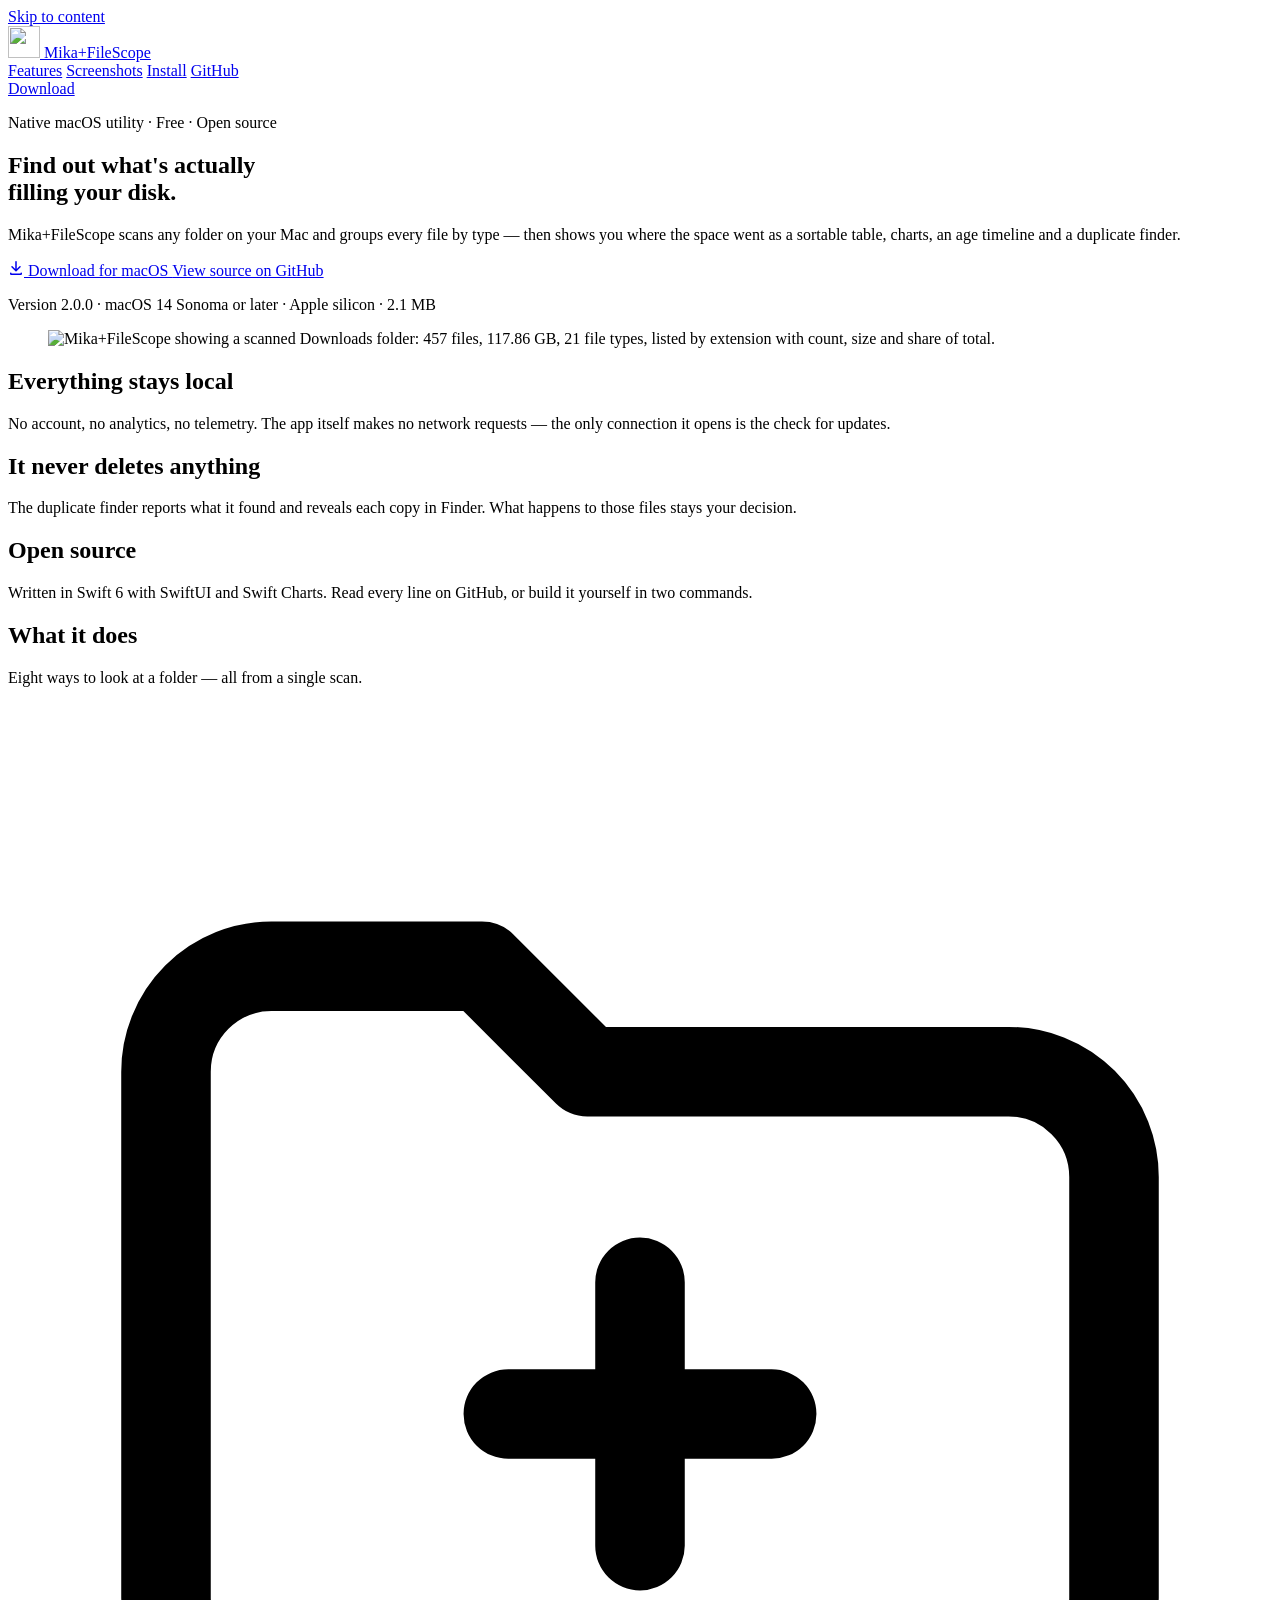
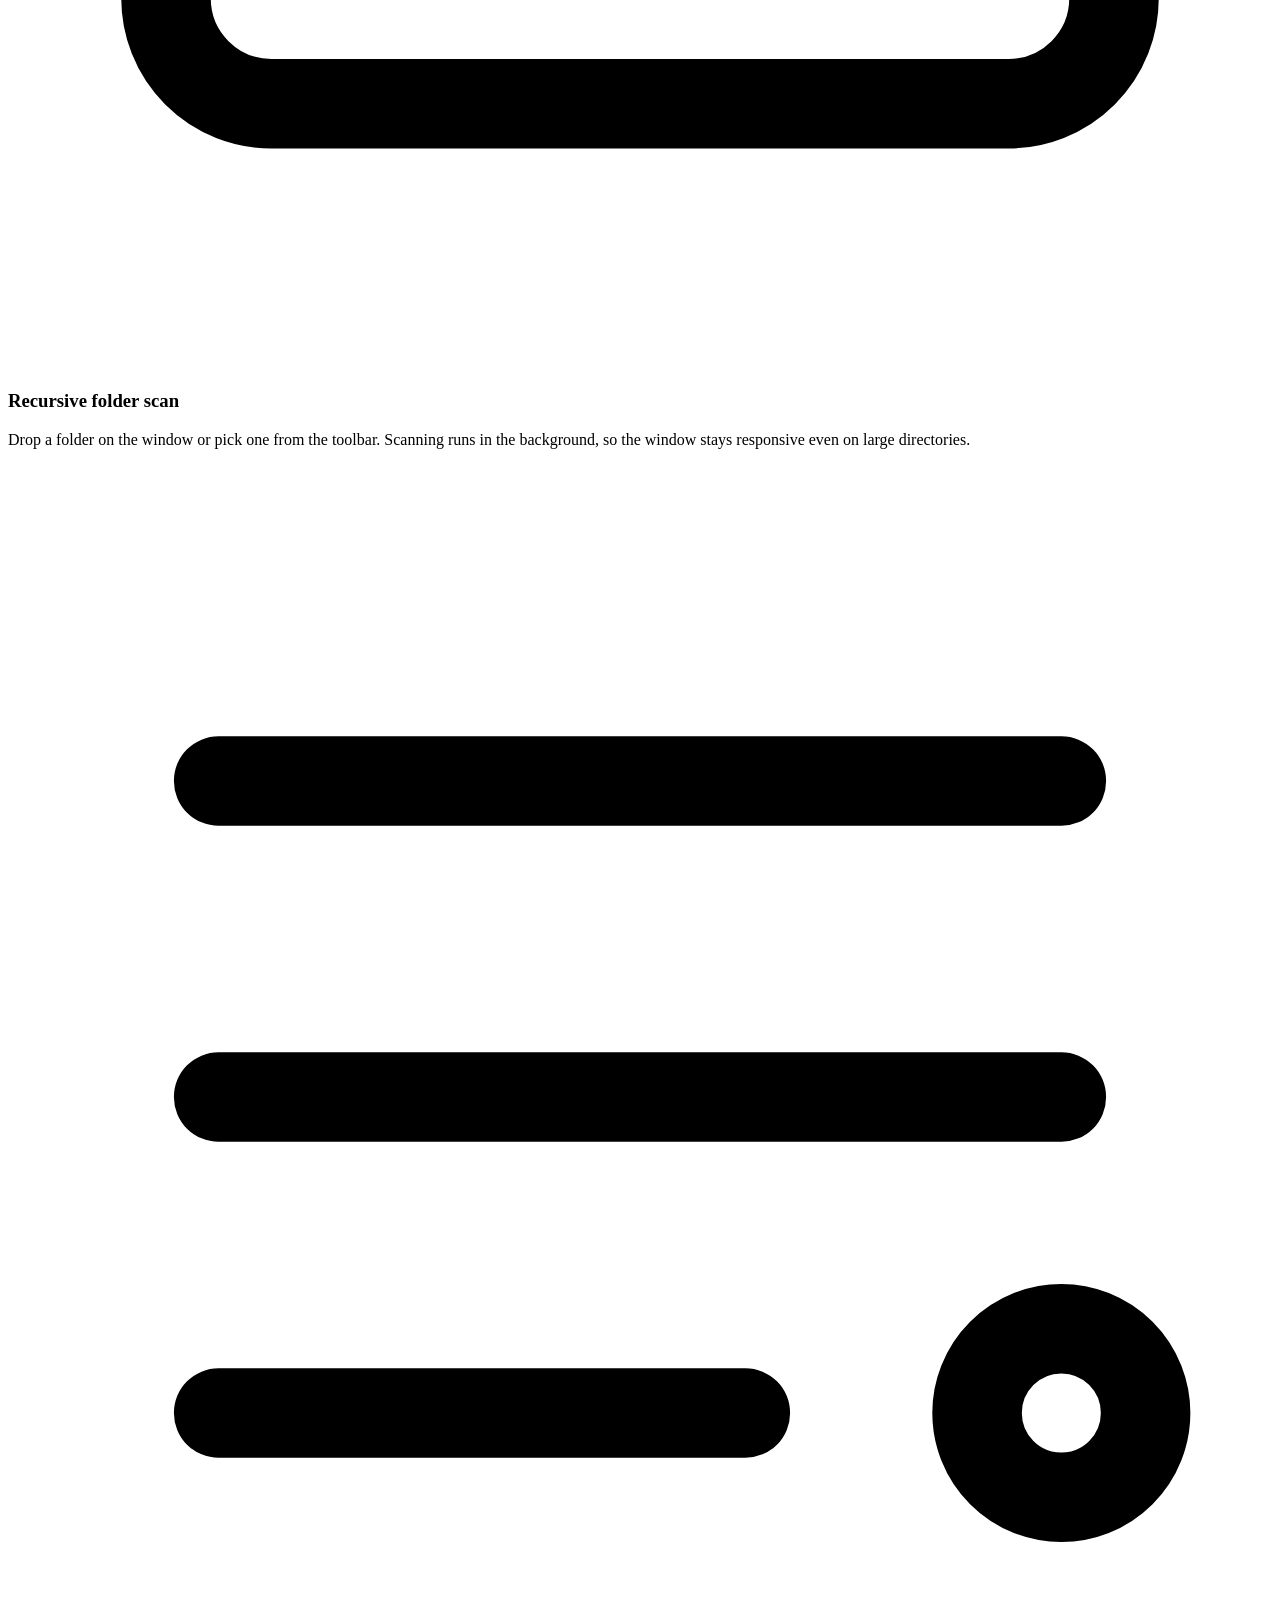
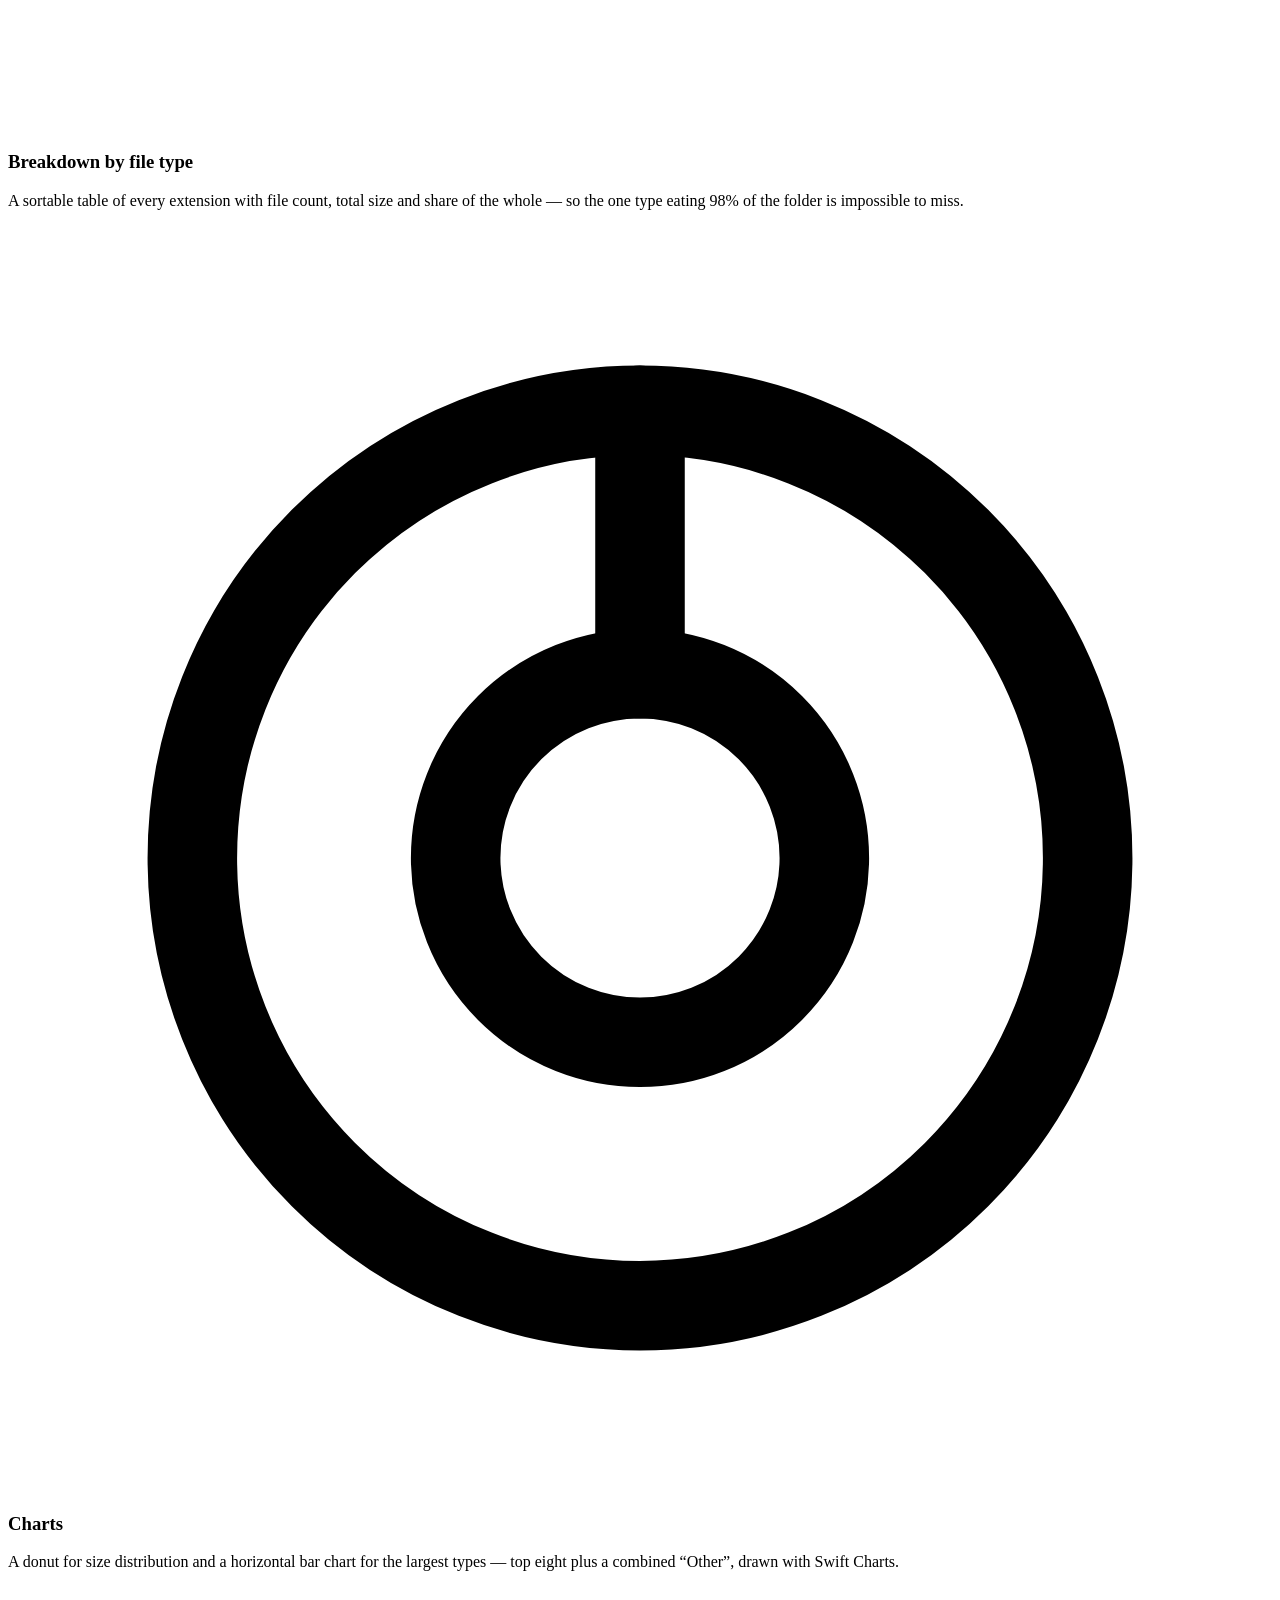
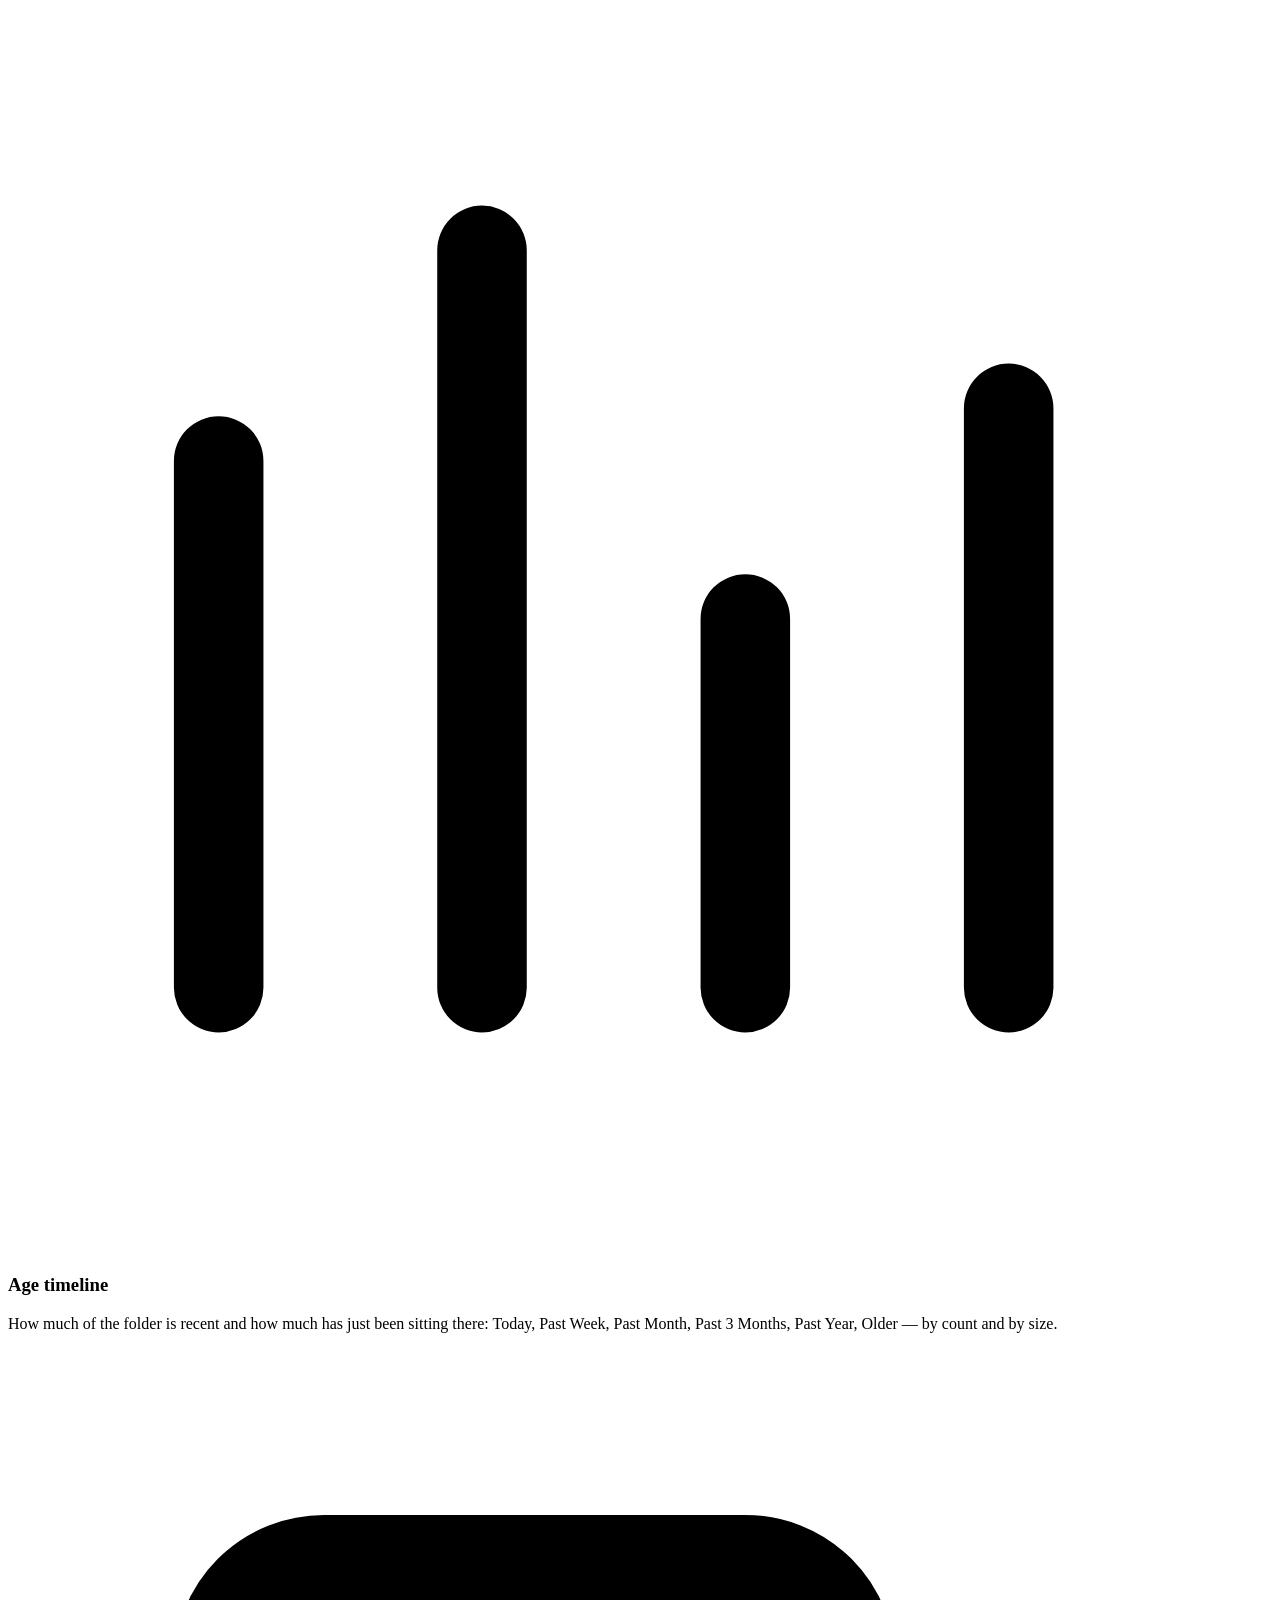
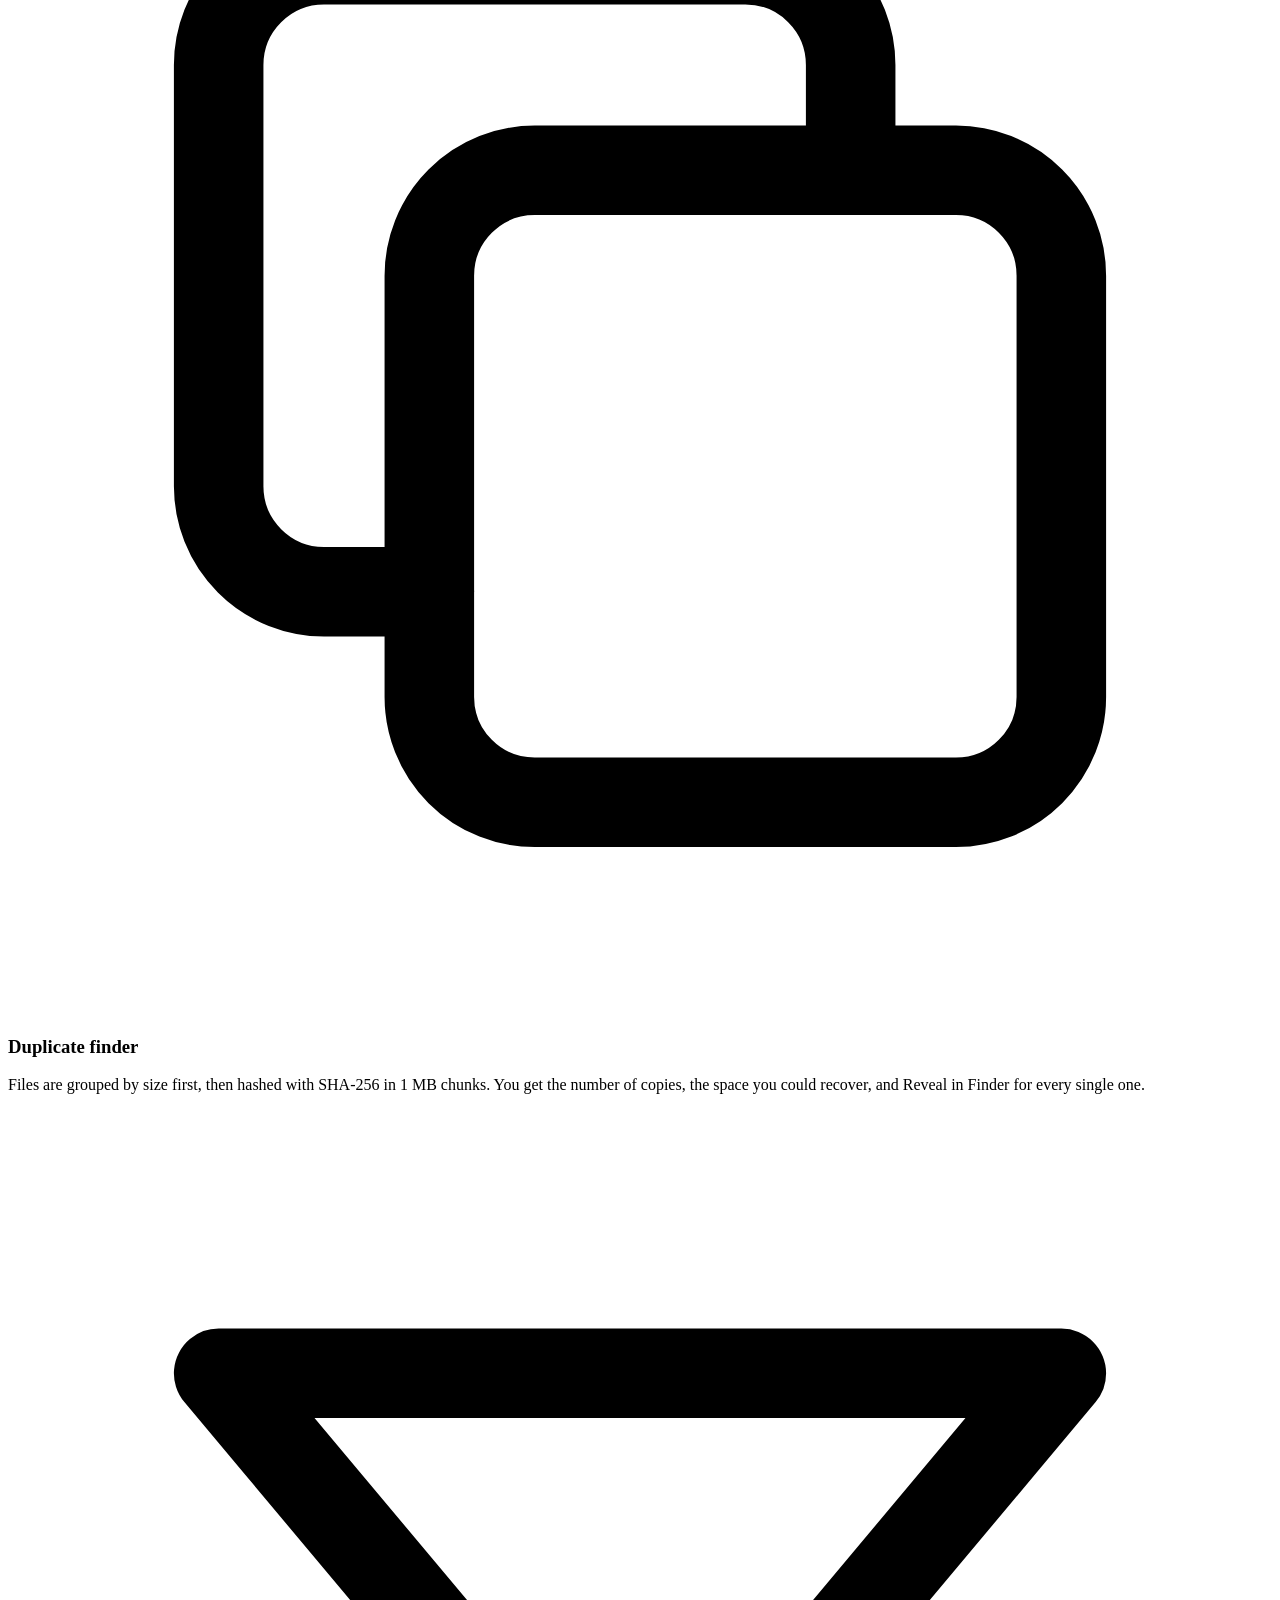
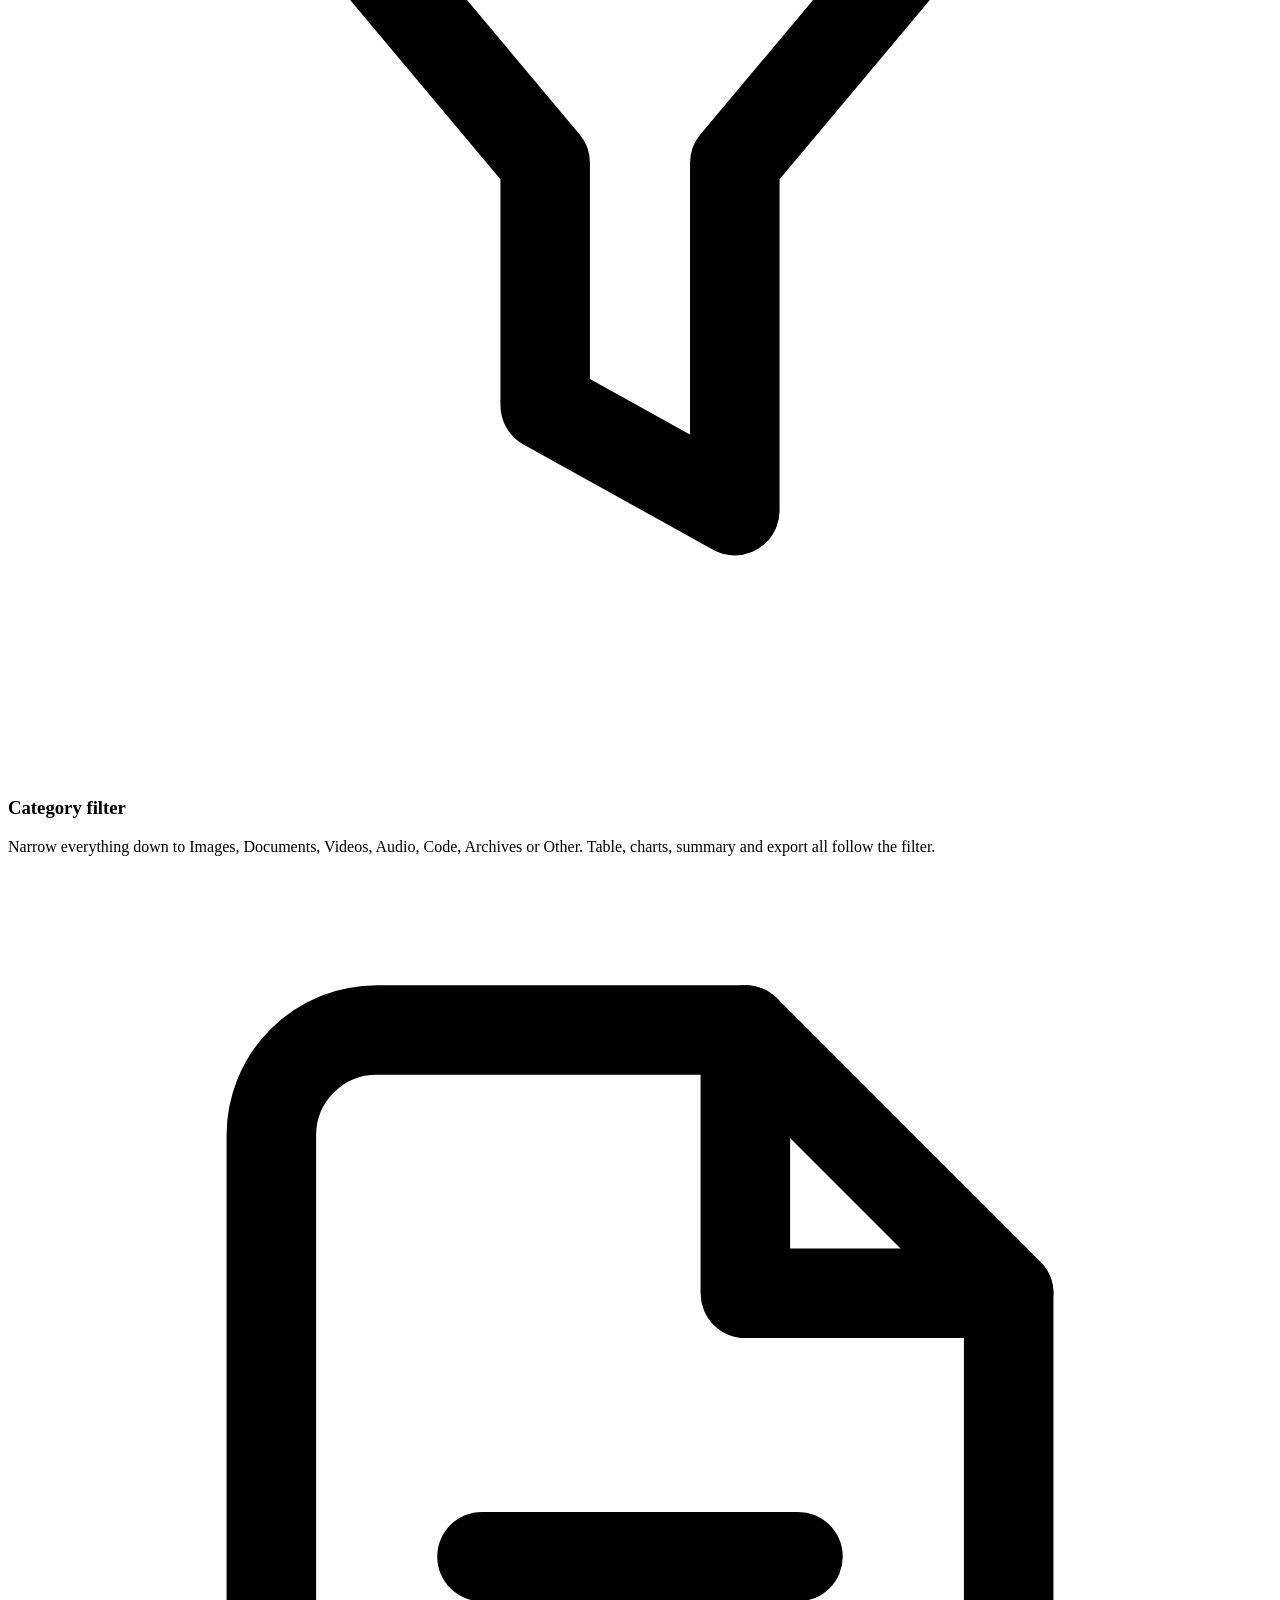
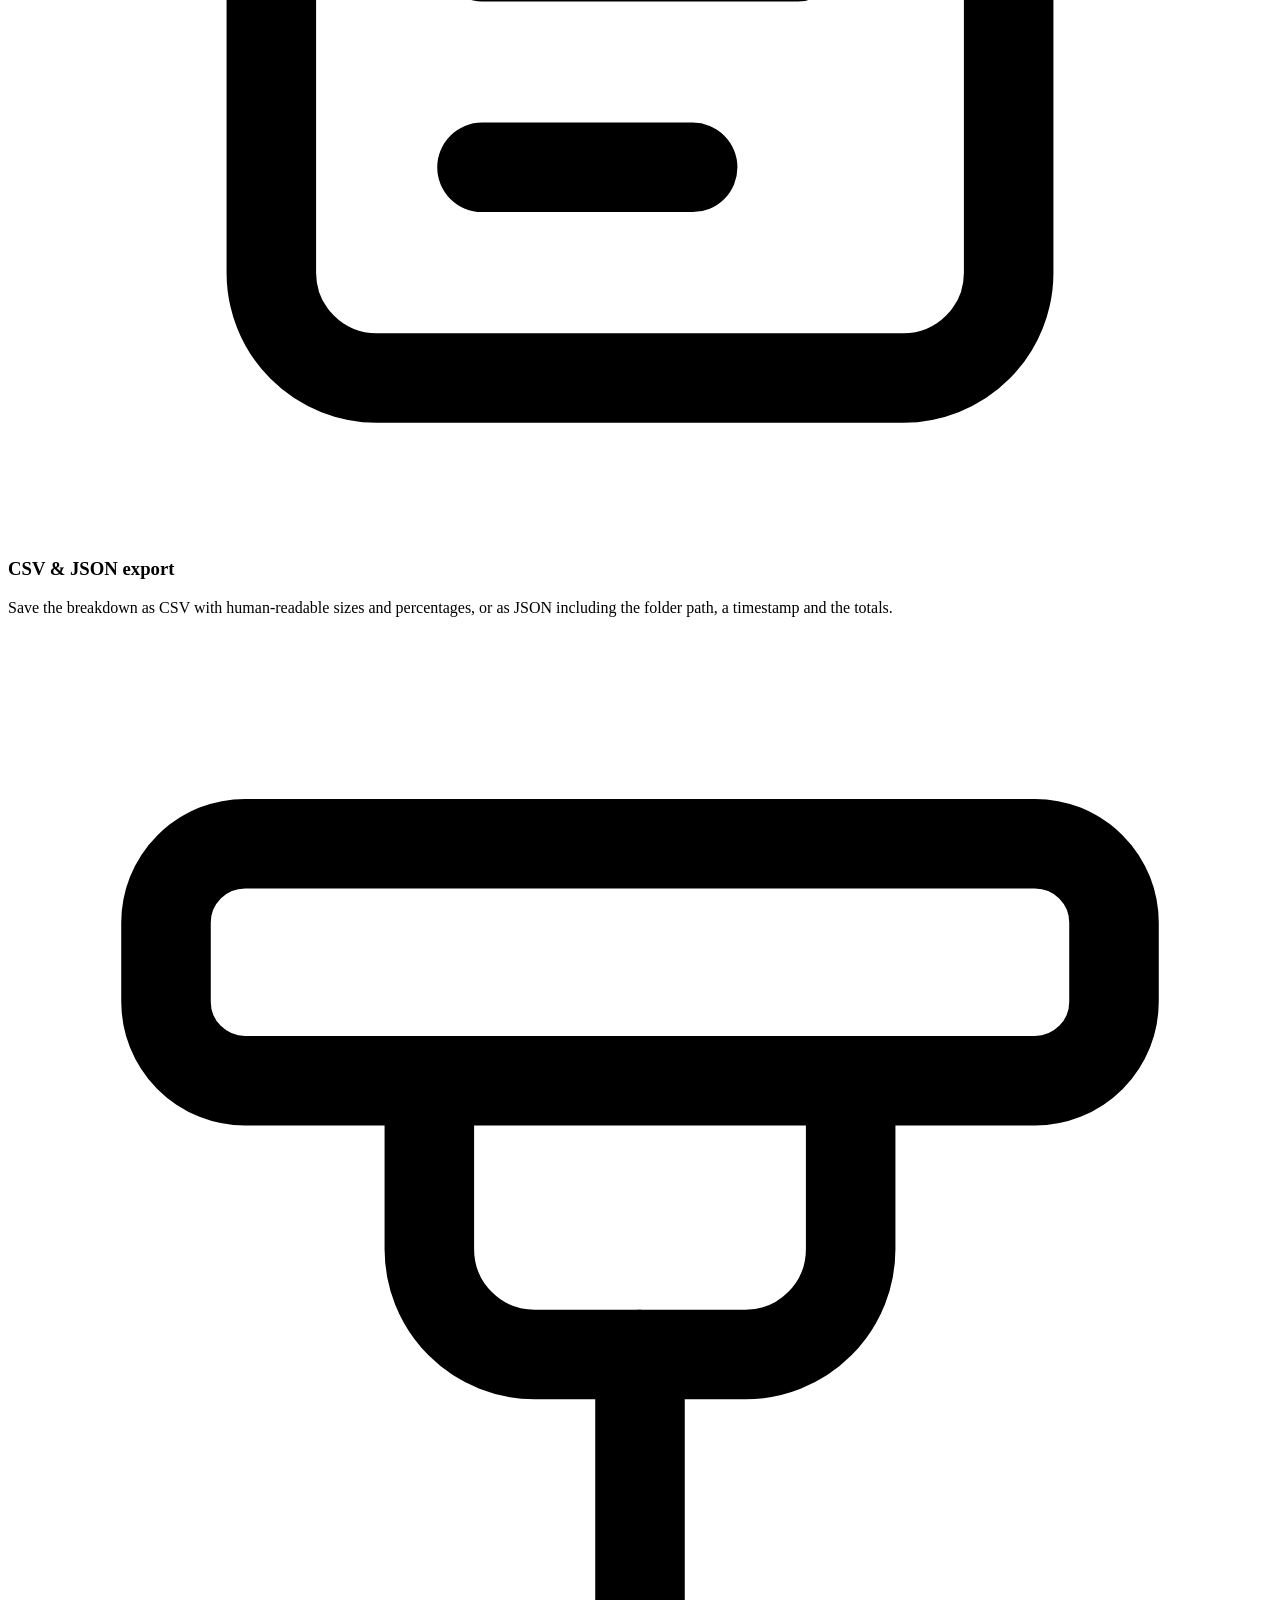
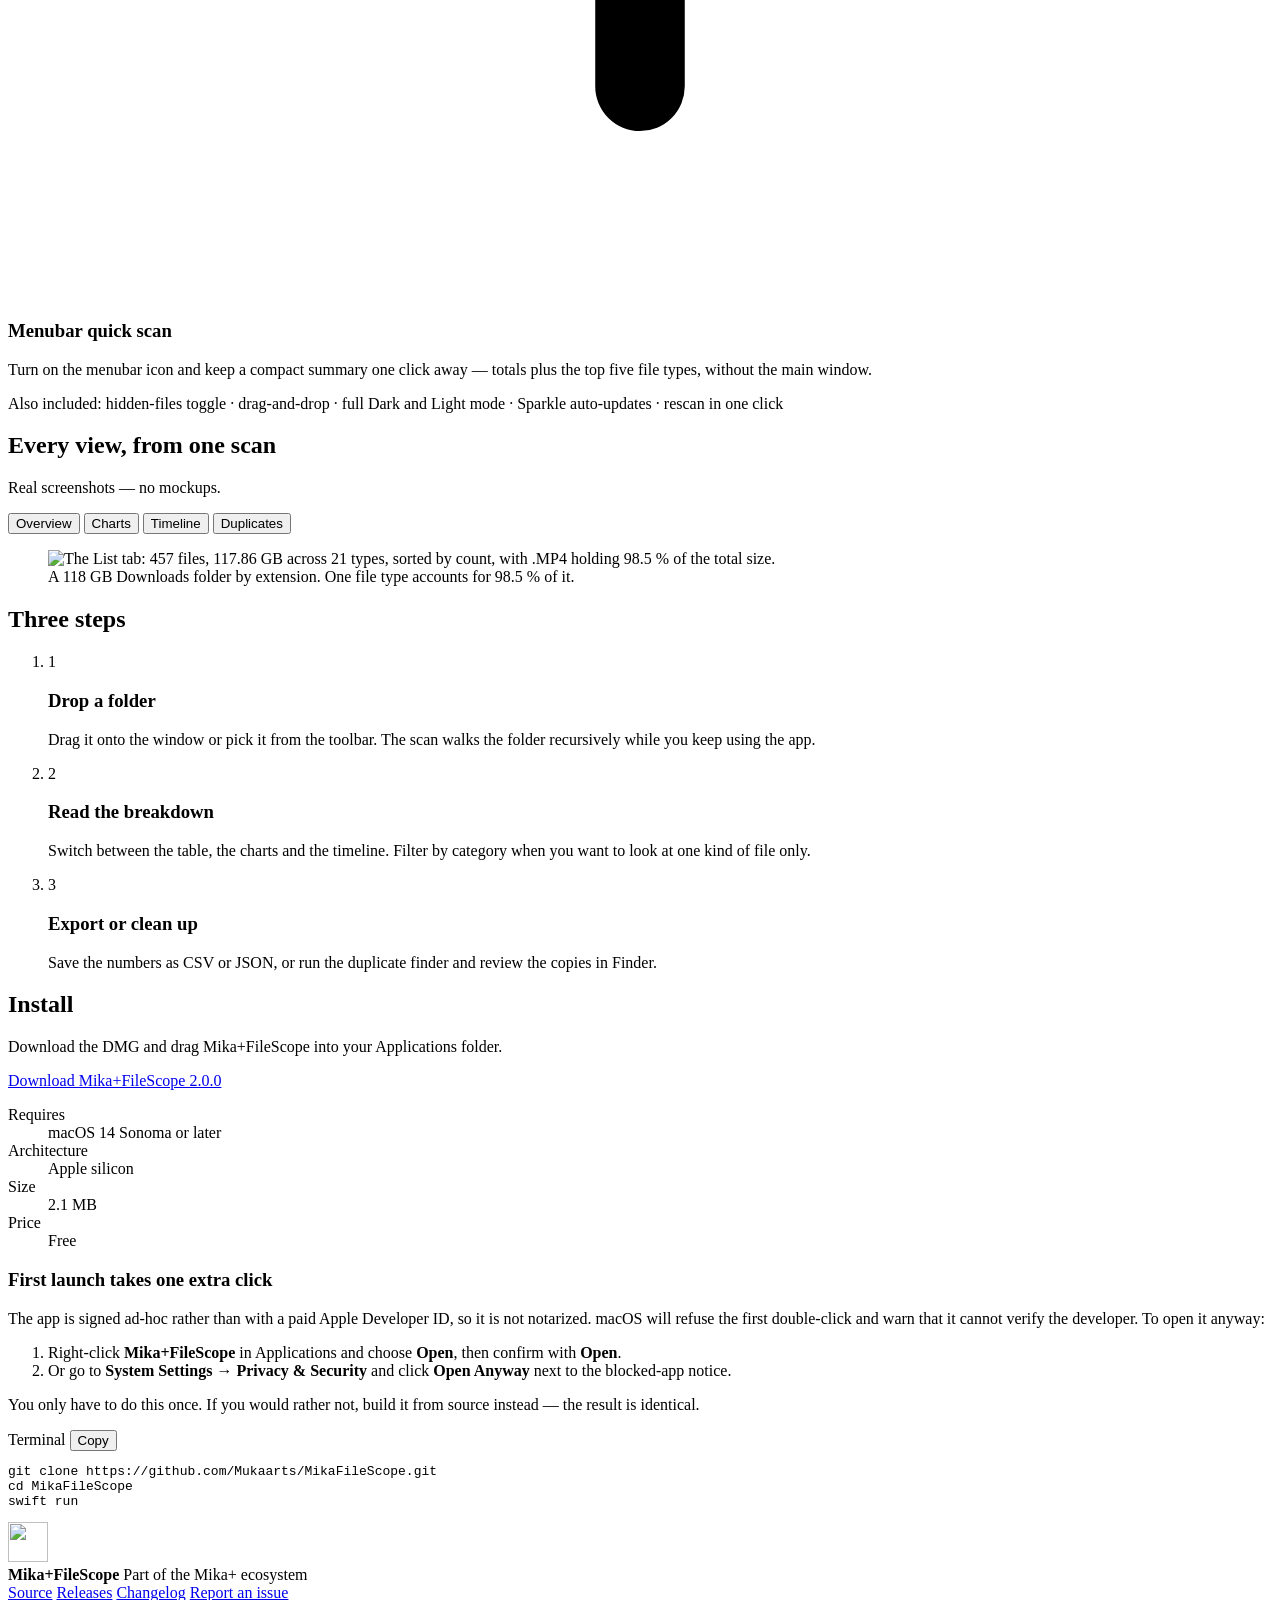
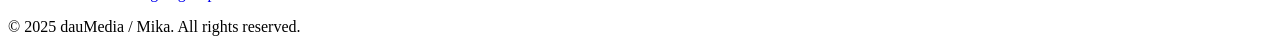
==== website/index.html @ 94037fbf "Add marketing landing page for Vercel Static landing page in website/ — plain HTML, CSS and ~60 line" ====
<!DOCTYPE html>
<html lang="en">
<head>
<meta charset="utf-8">
<meta name="viewport" content="width=device-width, initial-scale=1">
<title>Mika+FileScope — See what's filling your Mac's disk</title>
<meta name="description" content="A native macOS utility that scans any folder, groups every file by type, and shows where the space went — table, charts, age timeline and duplicate finder. Runs entirely on your Mac.">
<link rel="canonical" href="https://mikafilescope.vercel.app/">

<meta property="og:type" content="website">
<meta property="og:site_name" content="Mika+FileScope">
<meta property="og:title" content="Mika+FileScope — See what's filling your Mac's disk">
<meta property="og:description" content="Scan any folder, group every file by type, and find out where the space went. Charts, age timeline, SHA-256 duplicate finder. Native macOS, runs entirely on your Mac.">
<meta property="og:url" content="https://mikafilescope.vercel.app/">
<meta property="og:image" content="https://mikafilescope.vercel.app/assets/og-image.jpg">
<meta property="og:image:width" content="1200">
<meta property="og:image:height" content="630">
<meta name="twitter:card" content="summary_large_image">
<meta name="twitter:title" content="Mika+FileScope — See what's filling your Mac's disk">
<meta name="twitter:description" content="Scan any folder, group every file by type, and find out where the space went. Native macOS, runs entirely on your Mac.">
<meta name="twitter:image" content="https://mikafilescope.vercel.app/assets/og-image.jpg">

<meta name="theme-color" content="#0F0F1A">
<link rel="icon" type="image/png" href="/assets/favicon.png">
<link rel="apple-touch-icon" href="/assets/apple-touch-icon.png">
<link rel="stylesheet" href="/styles.css">

<script type="application/ld+json">
{
  "@context": "https://schema.org",
  "@type": "SoftwareApplication",
  "name": "Mika+FileScope",
  "applicationCategory": "UtilitiesApplication",
  "operatingSystem": "macOS 14.0 or later",
  "softwareVersion": "2.0.0",
  "url": "https://mikafilescope.vercel.app/",
  "downloadUrl": "https://github.com/Mukaarts/MikaFileScope/releases/latest",
  "offers": { "@type": "Offer", "price": "0", "priceCurrency": "USD" },
  "author": { "@type": "Organization", "name": "dauMedia / Mika" }
}
</script>
</head>
<body>

<a class="skip-link" href="#main">Skip to content</a>

<header class="nav" id="nav">
  <div class="wrap nav__inner">
    <a class="nav__brand" href="#top">
      <img src="/assets/icon.png" alt="" width="32" height="32" class="nav__icon">
      <span>Mika<span class="plus">+</span>FileScope</span>
    </a>
    <nav class="nav__links" aria-label="Primary">
      <a href="#features">Features</a>
      <a href="#screenshots">Screenshots</a>
      <a href="#install">Install</a>
      <a href="https://github.com/Mukaarts/MikaFileScope">GitHub</a>
    </nav>
    <a class="btn btn--small" href="https://github.com/Mukaarts/MikaFileScope/releases/latest/download/Mika%2BFileScope-v2.0.0.dmg">Download</a>
  </div>
</header>

<main id="main">

<!-- ───────────────────────── Hero ───────────────────────── -->
<section class="hero" id="top">
  <div class="hero__glow" aria-hidden="true"></div>
  <div class="wrap hero__inner">
    <p class="eyebrow">Native macOS utility · Free · Open source</p>
    <h1 class="hero__title">Find out what's actually <br class="br-wide">filling your disk.</h1>
    <p class="hero__lead">
      Mika+FileScope scans any folder on your Mac and groups every file by type — then shows you
      where the space went as a sortable table, charts, an age timeline and a duplicate finder.
    </p>
    <div class="hero__actions">
      <a class="btn btn--primary" href="https://github.com/Mukaarts/MikaFileScope/releases/latest/download/Mika%2BFileScope-v2.0.0.dmg">
        <svg viewBox="0 0 16 16" width="16" height="16" aria-hidden="true" fill="currentColor"><path d="M8 1a.75.75 0 0 1 .75.75v7.19l2.72-2.72a.75.75 0 1 1 1.06 1.06l-4 4a.75.75 0 0 1-1.06 0l-4-4a.75.75 0 0 1 1.06-1.06l2.72 2.72V1.75A.75.75 0 0 1 8 1ZM2.75 12.5a.75.75 0 0 1 .75.75v.25h9v-.25a.75.75 0 0 1 1.5 0v.5a1.25 1.25 0 0 1-1.25 1.25h-9.5A1.25 1.25 0 0 1 2 13.75v-.5a.75.75 0 0 1 .75-.75Z"/></svg>
        Download for macOS
      </a>
      <a class="btn btn--ghost" href="https://github.com/Mukaarts/MikaFileScope">View source on GitHub</a>
    </div>
    <p class="hero__meta">Version 2.0.0 · macOS 14 Sonoma or later · Apple silicon · 2.1&nbsp;MB</p>

    <figure class="shot shot--hero">
      <img src="/assets/shots/list.webp" width="2560" height="1640"
           alt="Mika+FileScope showing a scanned Downloads folder: 457 files, 117.86 GB, 21 file types, listed by extension with count, size and share of total."
           fetchpriority="high" decoding="async">
    </figure>
  </div>
</section>

<!-- ───────────────────────── Trust ───────────────────────── -->
<section class="band" aria-label="What the app does and does not do">
  <div class="wrap grid grid--3">
    <div class="pill">
      <h2 class="pill__title">Everything stays local</h2>
      <p>No account, no analytics, no telemetry. The app itself makes no network requests — the only connection it opens is the check for updates.</p>
    </div>
    <div class="pill">
      <h2 class="pill__title">It never deletes anything</h2>
      <p>The duplicate finder reports what it found and reveals each copy in Finder. What happens to those files stays your decision.</p>
    </div>
    <div class="pill">
      <h2 class="pill__title">Open source</h2>
      <p>Written in Swift 6 with SwiftUI and Swift Charts. Read every line on GitHub, or build it yourself in two commands.</p>
    </div>
  </div>
</section>

<!-- ───────────────────────── Features ───────────────────────── -->
<section class="section" id="features">
  <div class="wrap">
    <h2 class="section__title">What it does</h2>
    <p class="section__lead">Eight ways to look at a folder — all from a single scan.</p>

    <div class="grid grid--4 cards">

      <article class="card">
        <span class="card__icon" aria-hidden="true">
          <svg viewBox="0 0 24 24" fill="none" stroke="currentColor" stroke-width="1.7" stroke-linecap="round" stroke-linejoin="round"><path d="M3 7a2 2 0 0 1 2-2h4l2 2h8a2 2 0 0 1 2 2v8a2 2 0 0 1-2 2H5a2 2 0 0 1-2-2Z"/><path d="M12 11v5m-2.5-2.5h5"/></svg>
        </span>
        <h3>Recursive folder scan</h3>
        <p>Drop a folder on the window or pick one from the toolbar. Scanning runs in the background, so the window stays responsive even on large directories.</p>
      </article>

      <article class="card">
        <span class="card__icon" aria-hidden="true">
          <svg viewBox="0 0 24 24" fill="none" stroke="currentColor" stroke-width="1.7" stroke-linecap="round" stroke-linejoin="round"><path d="M4 6h16M4 12h16M4 18h10"/><circle cx="20" cy="18" r="1.6"/></svg>
        </span>
        <h3>Breakdown by file type</h3>
        <p>A sortable table of every extension with file count, total size and share of the whole — so the one type eating 98% of the folder is impossible to miss.</p>
      </article>

      <article class="card">
        <span class="card__icon" aria-hidden="true">
          <svg viewBox="0 0 24 24" fill="none" stroke="currentColor" stroke-width="1.7" stroke-linecap="round" stroke-linejoin="round"><circle cx="12" cy="12" r="8.5"/><circle cx="12" cy="12" r="3.5"/><path d="M12 3.5v5"/></svg>
        </span>
        <h3>Charts</h3>
        <p>A donut for size distribution and a horizontal bar chart for the largest types — top eight plus a combined “Other”, drawn with Swift Charts.</p>
      </article>

      <article class="card">
        <span class="card__icon" aria-hidden="true">
          <svg viewBox="0 0 24 24" fill="none" stroke="currentColor" stroke-width="1.7" stroke-linecap="round" stroke-linejoin="round"><path d="M4 19V9m5 10V5m5 14v-7m5 7V8"/></svg>
        </span>
        <h3>Age timeline</h3>
        <p>How much of the folder is recent and how much has just been sitting there: Today, Past Week, Past Month, Past 3 Months, Past Year, Older — by count and by size.</p>
      </article>

      <article class="card">
        <span class="card__icon" aria-hidden="true">
          <svg viewBox="0 0 24 24" fill="none" stroke="currentColor" stroke-width="1.7" stroke-linecap="round" stroke-linejoin="round"><rect x="8" y="8" width="12" height="12" rx="2"/><path d="M16 8V6a2 2 0 0 0-2-2H6a2 2 0 0 0-2 2v8a2 2 0 0 0 2 2h2"/></svg>
        </span>
        <h3>Duplicate finder</h3>
        <p>Files are grouped by size first, then hashed with SHA-256 in 1 MB chunks. You get the number of copies, the space you could recover, and Reveal in Finder for every single one.</p>
      </article>

      <article class="card">
        <span class="card__icon" aria-hidden="true">
          <svg viewBox="0 0 24 24" fill="none" stroke="currentColor" stroke-width="1.7" stroke-linecap="round" stroke-linejoin="round"><path d="M4 5h16l-6.2 7.4V19l-3.6-2v-4.6Z"/></svg>
        </span>
        <h3>Category filter</h3>
        <p>Narrow everything down to Images, Documents, Videos, Audio, Code, Archives or Other. Table, charts, summary and export all follow the filter.</p>
      </article>

      <article class="card">
        <span class="card__icon" aria-hidden="true">
          <svg viewBox="0 0 24 24" fill="none" stroke="currentColor" stroke-width="1.7" stroke-linecap="round" stroke-linejoin="round"><path d="M14 3v5h5"/><path d="M14 3H7a2 2 0 0 0-2 2v14a2 2 0 0 0 2 2h10a2 2 0 0 0 2-2V8Z"/><path d="M9 13h6M9 17h4"/></svg>
        </span>
        <h3>CSV &amp; JSON export</h3>
        <p>Save the breakdown as CSV with human-readable sizes and percentages, or as JSON including the folder path, a timestamp and the totals.</p>
      </article>

      <article class="card">
        <span class="card__icon" aria-hidden="true">
          <svg viewBox="0 0 24 24" fill="none" stroke="currentColor" stroke-width="1.7" stroke-linecap="round" stroke-linejoin="round"><rect x="3" y="4" width="18" height="4.5" rx="1.5"/><path d="M8 8.5v3.2a2 2 0 0 0 2 2h4a2 2 0 0 0 2-2V8.5"/><path d="M12 13.7V20"/></svg>
        </span>
        <h3>Menubar quick scan</h3>
        <p>Turn on the menubar icon and keep a compact summary one click away — totals plus the top five file types, without the main window.</p>
      </article>

    </div>

    <p class="also">Also included: hidden-files toggle · drag-and-drop · full Dark and Light mode · Sparkle auto-updates · rescan in one click</p>
  </div>
</section>

<!-- ───────────────────────── Screenshots ───────────────────────── -->
<section class="section section--alt" id="screenshots">
  <div class="wrap">
    <h2 class="section__title">Every view, from one scan</h2>
    <p class="section__lead">Real screenshots — no mockups.</p>

    <div class="tabs" role="tablist" aria-label="Screenshots">
      <button role="tab" id="tab-list" aria-controls="panel-list" aria-selected="true" class="tabs__btn">Overview</button>
      <button role="tab" id="tab-charts" aria-controls="panel-charts" aria-selected="false" class="tabs__btn" tabindex="-1">Charts</button>
      <button role="tab" id="tab-timeline" aria-controls="panel-timeline" aria-selected="false" class="tabs__btn" tabindex="-1">Timeline</button>
      <button role="tab" id="tab-duplicates" aria-controls="panel-duplicates" aria-selected="false" class="tabs__btn" tabindex="-1">Duplicates</button>
    </div>

    <div class="panels">
      <figure role="tabpanel" id="panel-list" aria-labelledby="tab-list" class="shot panel">
        <img src="/assets/shots/list.webp" width="2560" height="1640" loading="lazy" decoding="async"
             alt="The List tab: 457 files, 117.86 GB across 21 types, sorted by count, with .MP4 holding 98.5 % of the total size.">
        <figcaption>A 118 GB Downloads folder by extension. One file type accounts for 98.5 % of it.</figcaption>
      </figure>

      <figure role="tabpanel" id="panel-charts" aria-labelledby="tab-charts" class="shot panel" hidden>
        <img src="/assets/shots/charts.webp" width="2560" height="1640" loading="lazy" decoding="async"
             alt="The Charts tab with the Images category selected: a donut chart of size distribution across seven image formats plus a bar chart of the largest types.">
        <figcaption>Size distribution for the Images category — the filter applies to every view at once.</figcaption>
      </figure>

      <figure role="tabpanel" id="panel-timeline" aria-labelledby="tab-timeline" class="shot panel" hidden>
        <img src="/assets/shots/timeline.webp" width="2560" height="1640" loading="lazy" decoding="async"
             alt="The Timeline tab: file age distribution as two bar charts, file count by age and total size by age, bucketed from Today to Older.">
        <figcaption>File age distribution — by number of files and by the space they occupy.</figcaption>
      </figure>

      <figure role="tabpanel" id="panel-duplicates" aria-labelledby="tab-duplicates" class="shot panel" hidden>
        <img src="/assets/shots/duplicates.webp" width="2560" height="1640" loading="lazy" decoding="async"
             alt="The duplicate results sheet: 242 groups and 538.8 MB recoverable, each group listing its copies with a Reveal in Finder button.">
        <figcaption>242 duplicate groups, 538.8 MB recoverable. Nothing is deleted — every copy can be revealed in Finder.</figcaption>
      </figure>
    </div>
  </div>
</section>

<!-- ───────────────────────── How it works ───────────────────────── -->
<section class="section" id="how">
  <div class="wrap">
    <h2 class="section__title">Three steps</h2>
    <ol class="steps">
      <li>
        <span class="steps__num">1</span>
        <h3>Drop a folder</h3>
        <p>Drag it onto the window or pick it from the toolbar. The scan walks the folder recursively while you keep using the app.</p>
      </li>
      <li>
        <span class="steps__num">2</span>
        <h3>Read the breakdown</h3>
        <p>Switch between the table, the charts and the timeline. Filter by category when you want to look at one kind of file only.</p>
      </li>
      <li>
        <span class="steps__num">3</span>
        <h3>Export or clean up</h3>
        <p>Save the numbers as CSV or JSON, or run the duplicate finder and review the copies in Finder.</p>
      </li>
    </ol>
  </div>
</section>

<!-- ───────────────────────── Install ───────────────────────── -->
<section class="section section--alt" id="install">
  <div class="wrap install">
    <div>
      <h2 class="section__title">Install</h2>
      <p class="section__lead">Download the DMG and drag Mika+FileScope into your Applications folder.</p>

      <a class="btn btn--primary btn--wide" href="https://github.com/Mukaarts/MikaFileScope/releases/latest/download/Mika%2BFileScope-v2.0.0.dmg">
        Download Mika+FileScope 2.0.0
      </a>

      <dl class="specs">
        <div><dt>Requires</dt><dd>macOS 14 Sonoma or later</dd></div>
        <div><dt>Architecture</dt><dd>Apple silicon</dd></div>
        <div><dt>Size</dt><dd>2.1 MB</dd></div>
        <div><dt>Price</dt><dd>Free</dd></div>
      </dl>
    </div>

    <div class="note">
      <h3 class="note__title">First launch takes one extra click</h3>
      <p>
        The app is signed ad-hoc rather than with a paid Apple Developer ID, so it is not notarized.
        macOS will refuse the first double-click and warn that it cannot verify the developer. To open it anyway:
      </p>
      <ol>
        <li>Right-click <strong>Mika+FileScope</strong> in Applications and choose <strong>Open</strong>, then confirm with <strong>Open</strong>.</li>
        <li>Or go to <strong>System Settings → Privacy &amp; Security</strong> and click <strong>Open Anyway</strong> next to the blocked-app notice.</li>
      </ol>
      <p class="note__foot">You only have to do this once. If you would rather not, build it from source instead — the result is identical.</p>

      <div class="code">
        <div class="code__bar">
          <span>Terminal</span>
          <button class="code__copy" type="button" data-copy="git clone https://github.com/Mukaarts/MikaFileScope.git&#10;cd MikaFileScope&#10;swift run">Copy</button>
        </div>
        <pre><code>git clone https://github.com/Mukaarts/MikaFileScope.git
cd MikaFileScope
swift run</code></pre>
      </div>
    </div>
  </div>
</section>

</main>

<footer class="footer">
  <div class="wrap footer__inner">
    <div class="footer__brand">
      <img src="/assets/icon.png" alt="" width="40" height="40">
      <div>
        <strong>Mika<span class="plus">+</span>FileScope</strong>
        <span>Part of the Mika+ ecosystem</span>
      </div>
    </div>
    <nav class="footer__links" aria-label="Footer">
      <a href="https://github.com/Mukaarts/MikaFileScope">Source</a>
      <a href="https://github.com/Mukaarts/MikaFileScope/releases">Releases</a>
      <a href="https://github.com/Mukaarts/MikaFileScope/blob/main/CHANGELOG.md">Changelog</a>
      <a href="https://github.com/Mukaarts/MikaFileScope/issues">Report an issue</a>
    </nav>
    <p class="footer__copy">© 2025 dauMedia / Mika. All rights reserved.</p>
  </div>
</footer>

<script src="/script.js" defer></script>
</body>
</html>
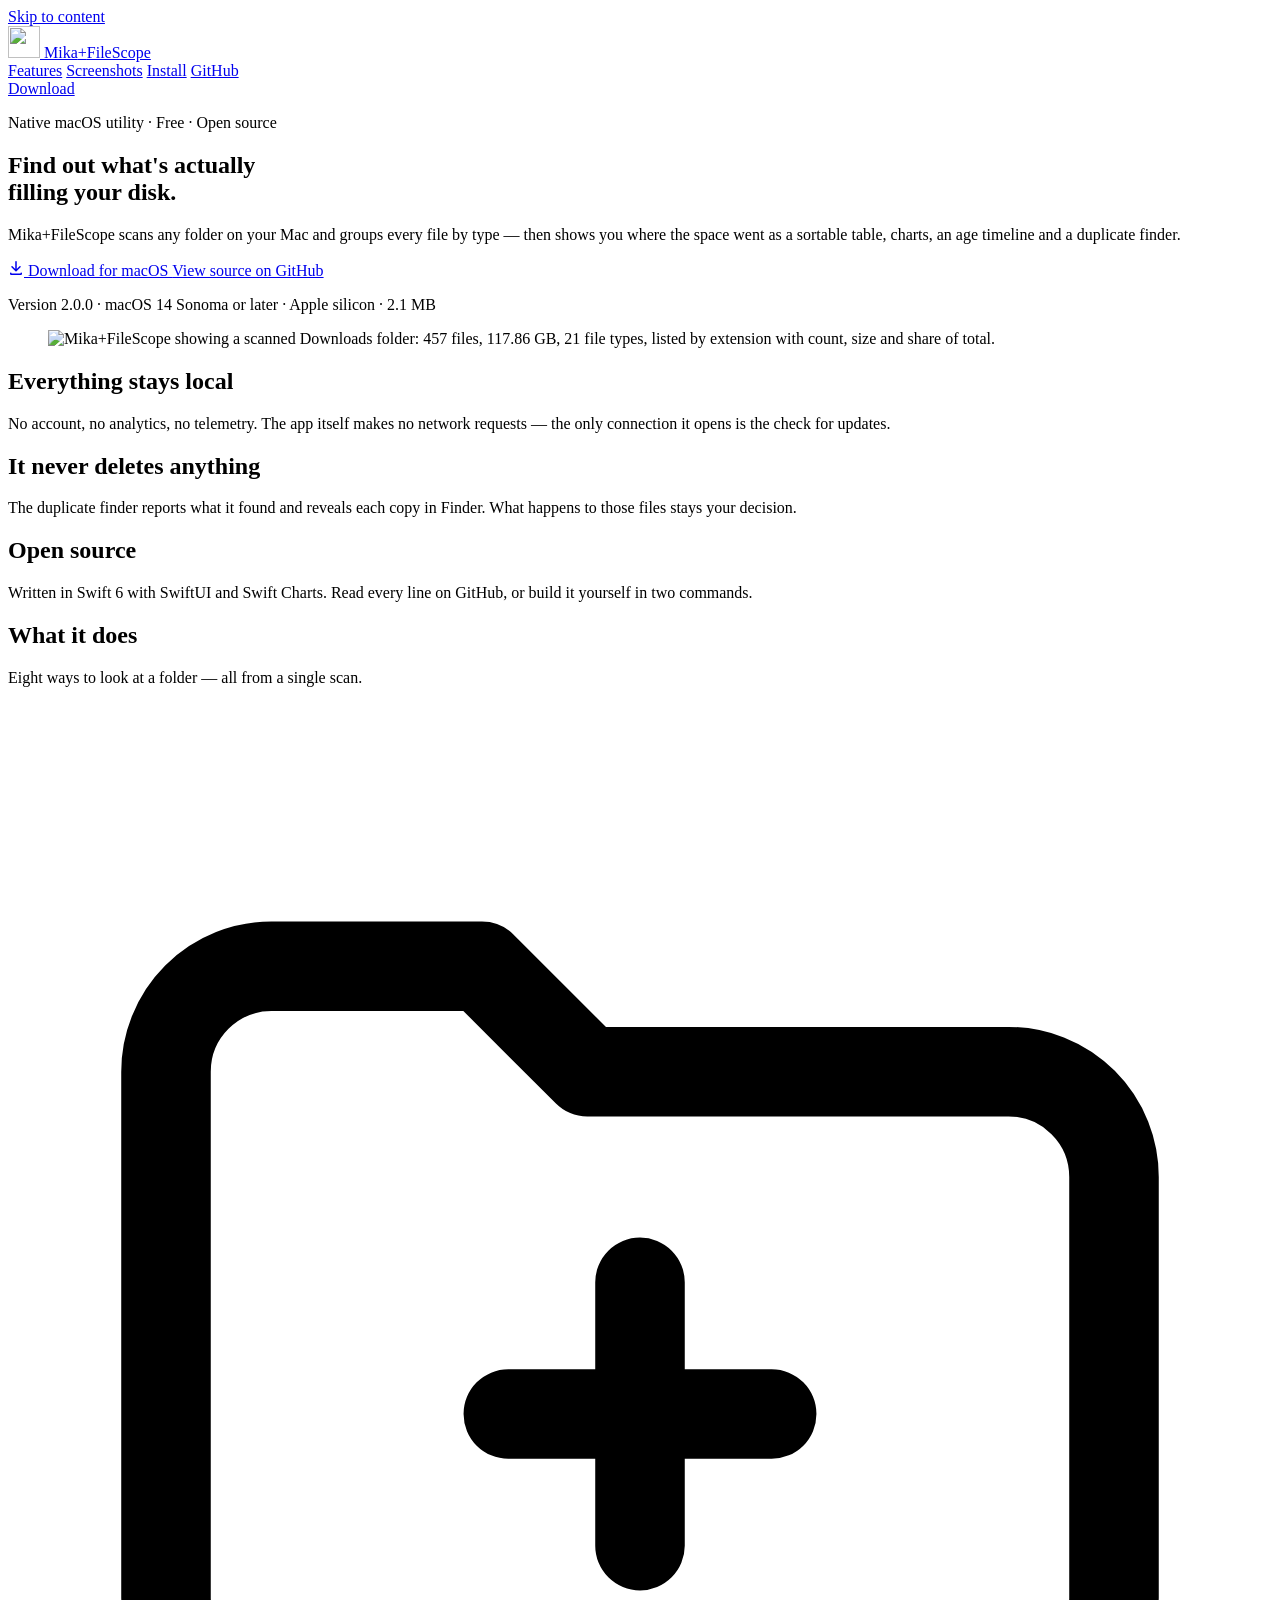
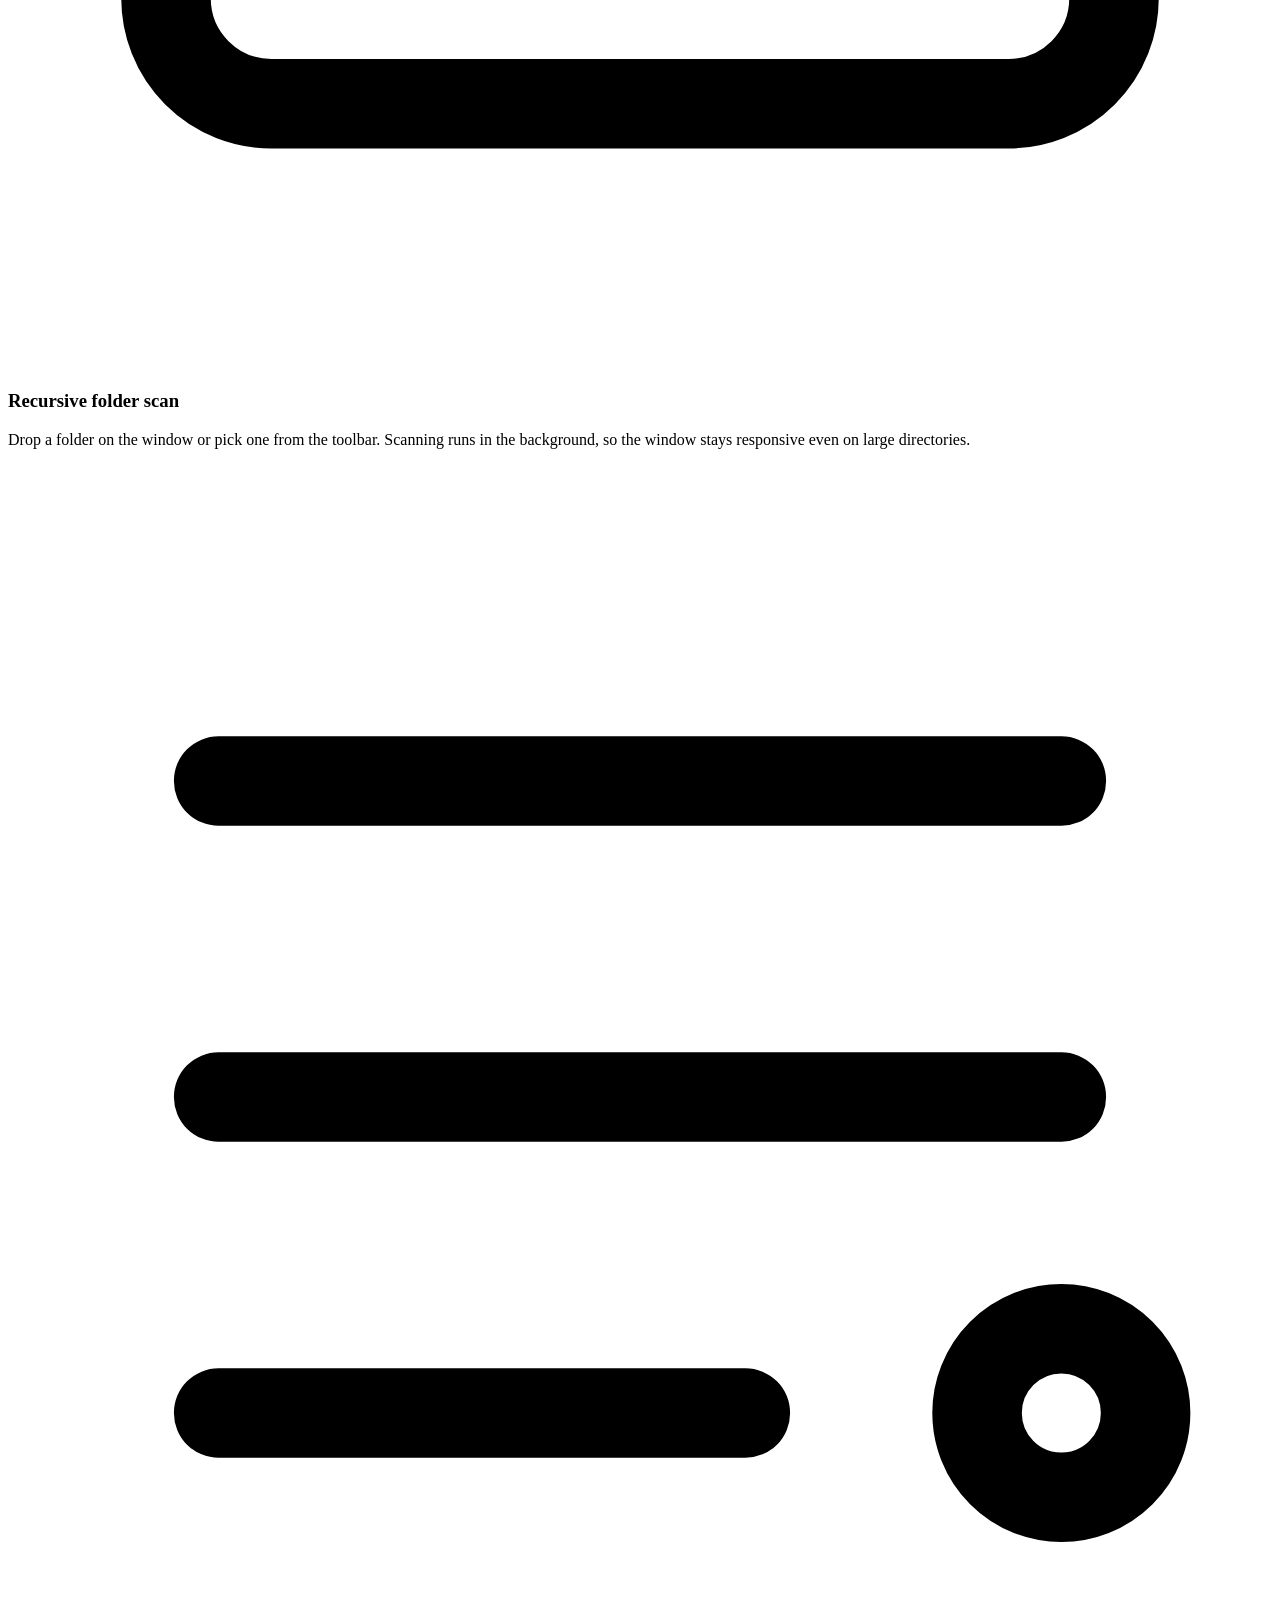
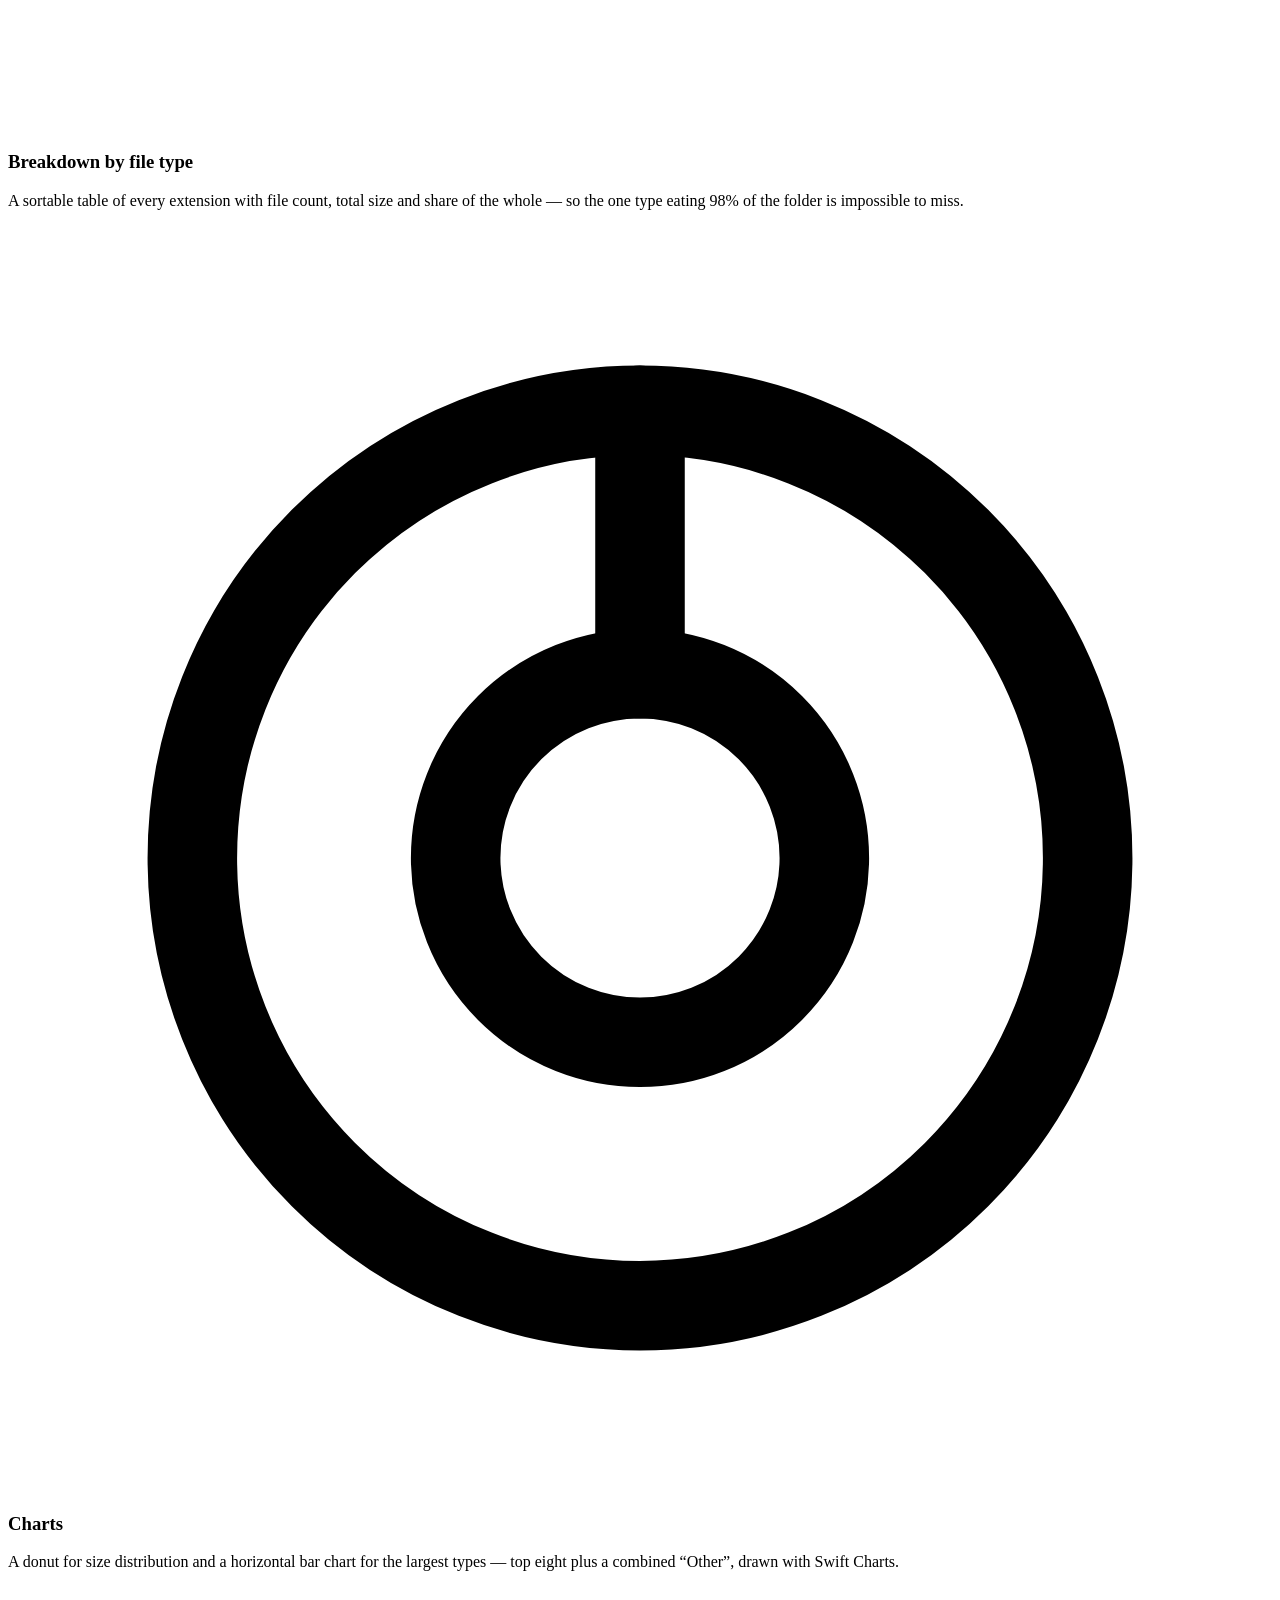
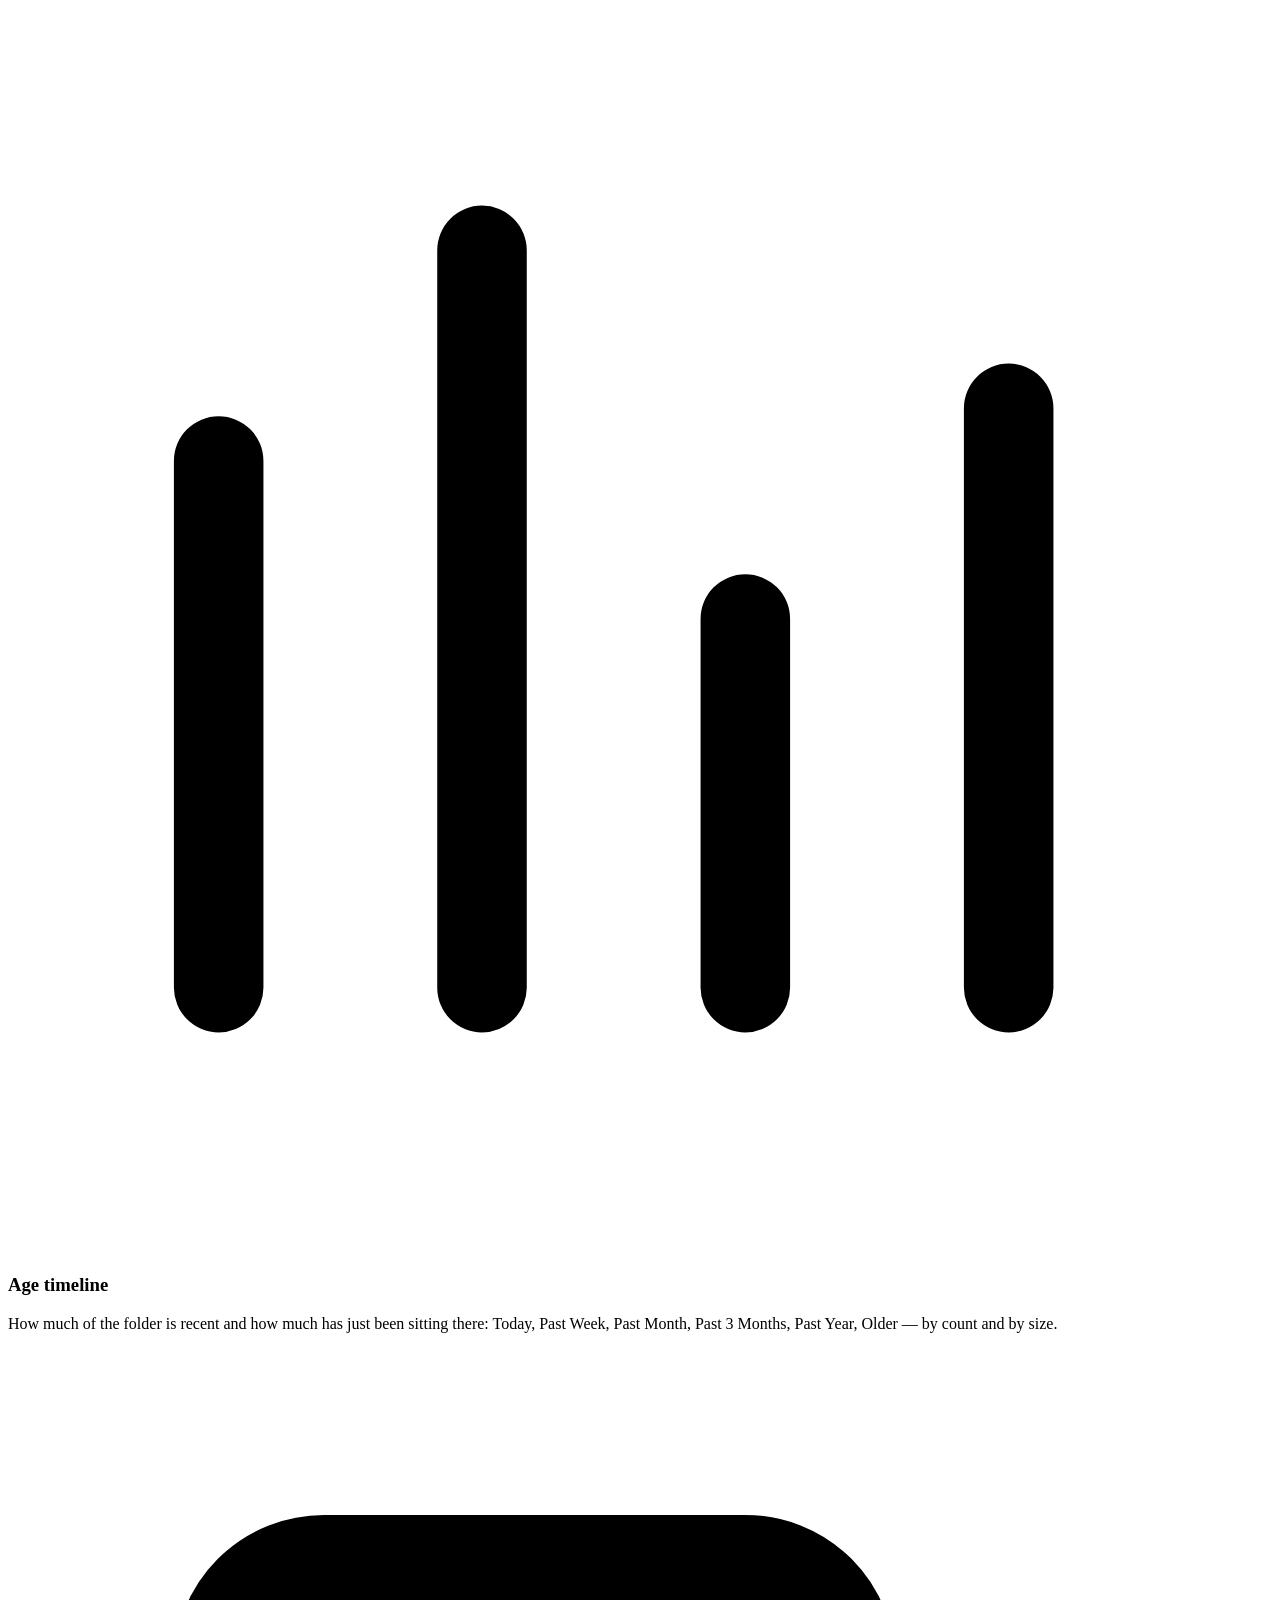
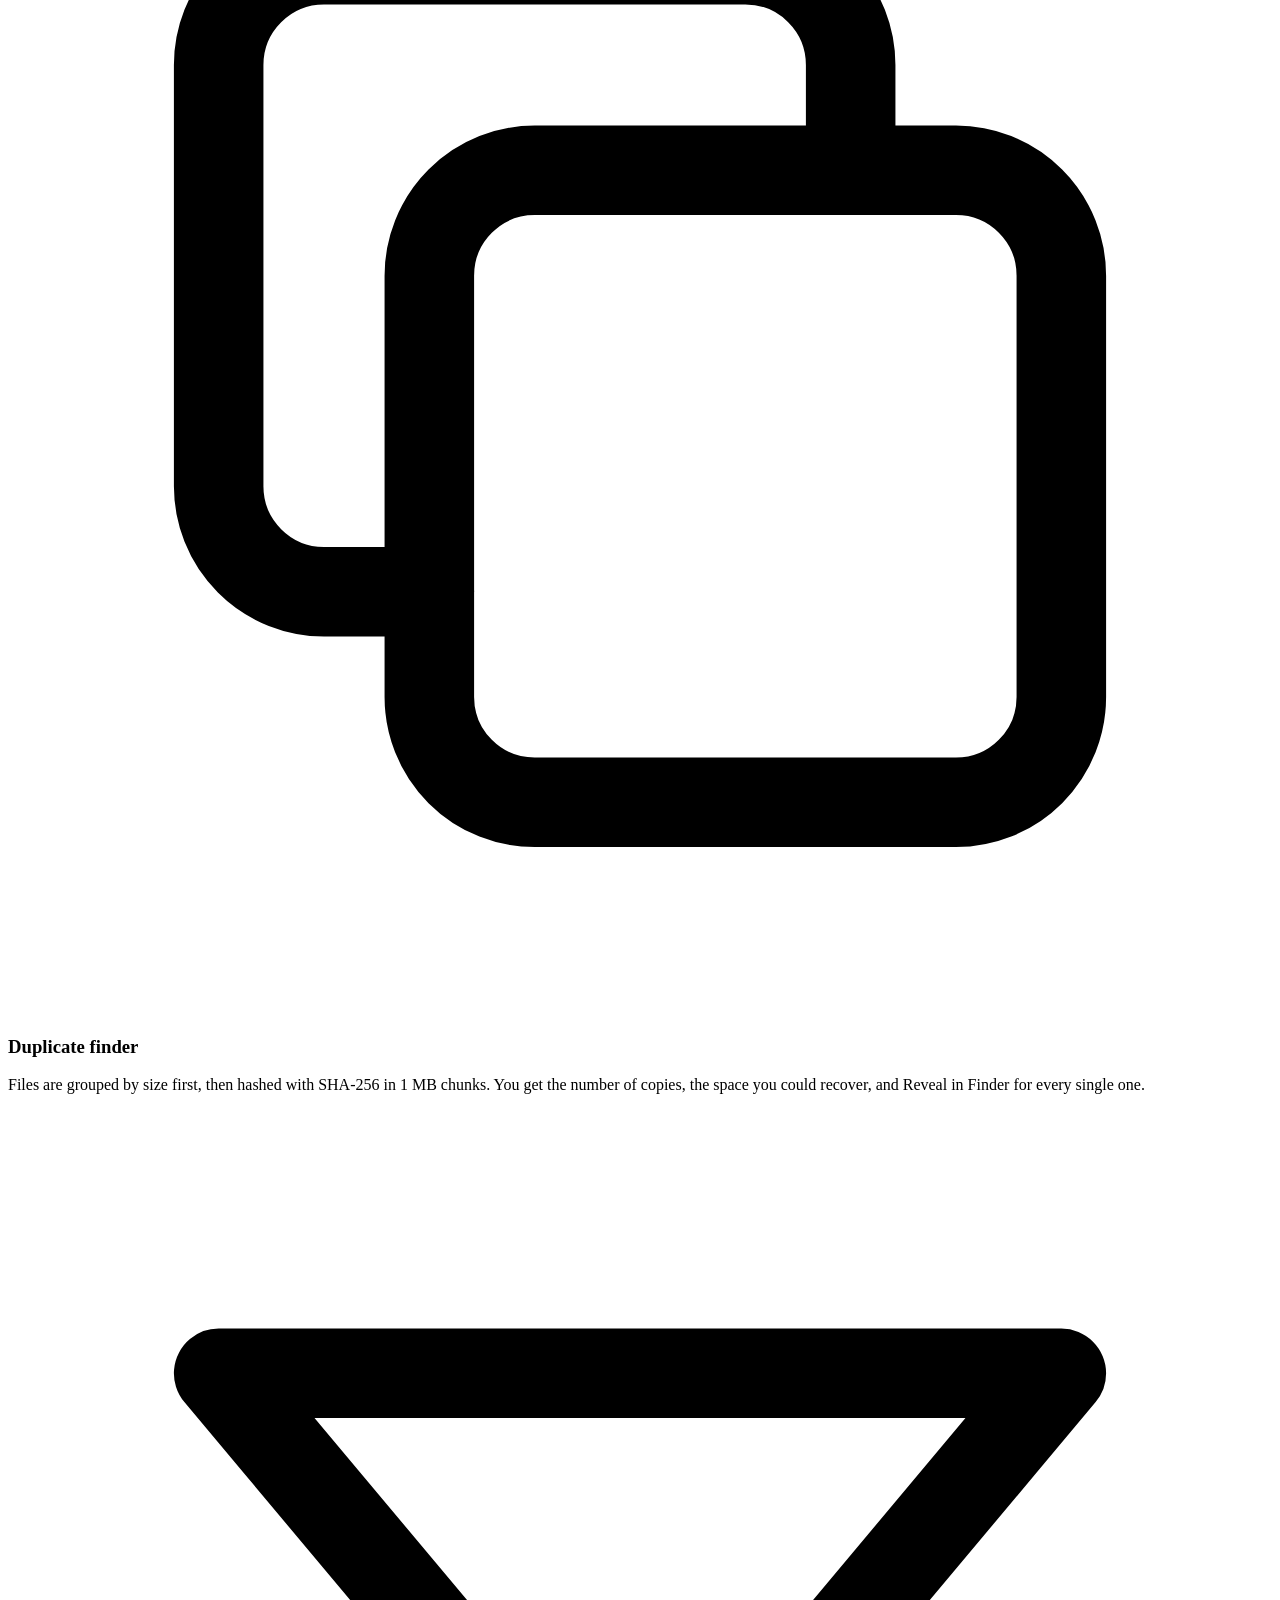
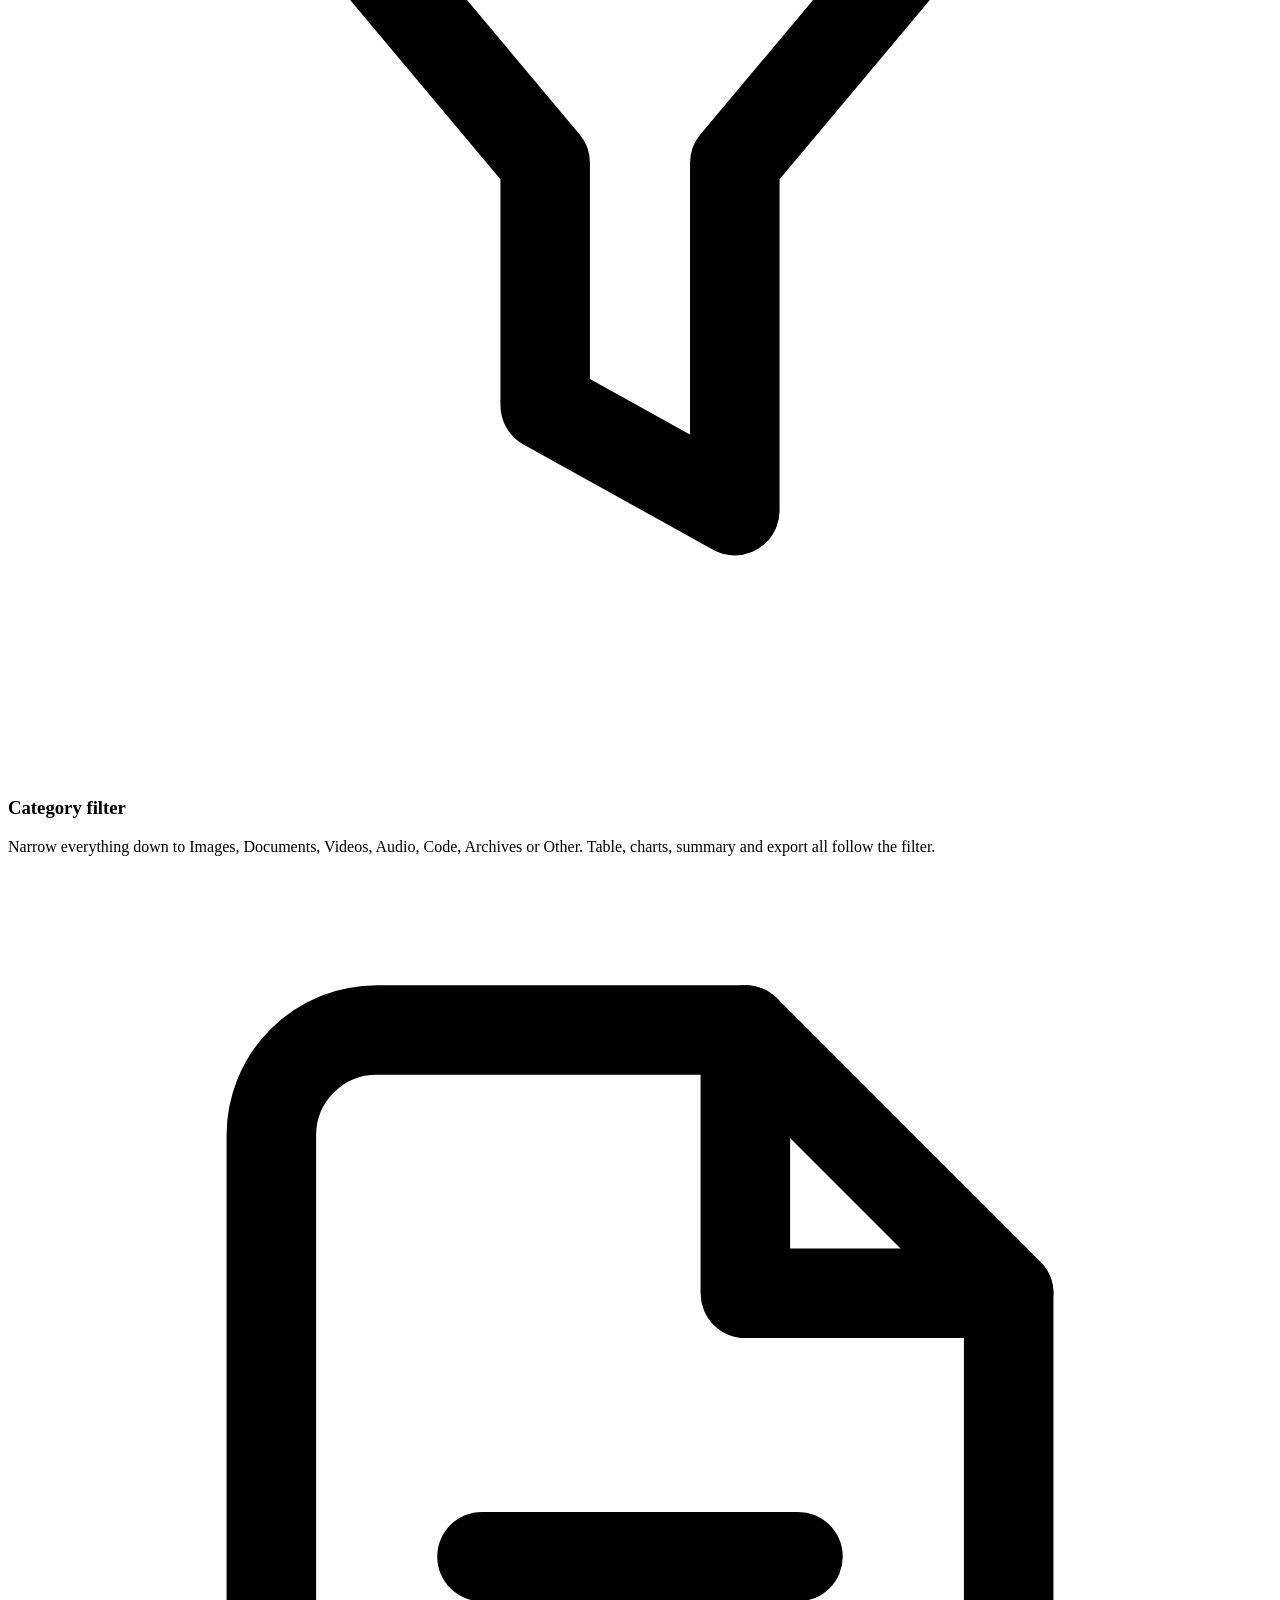
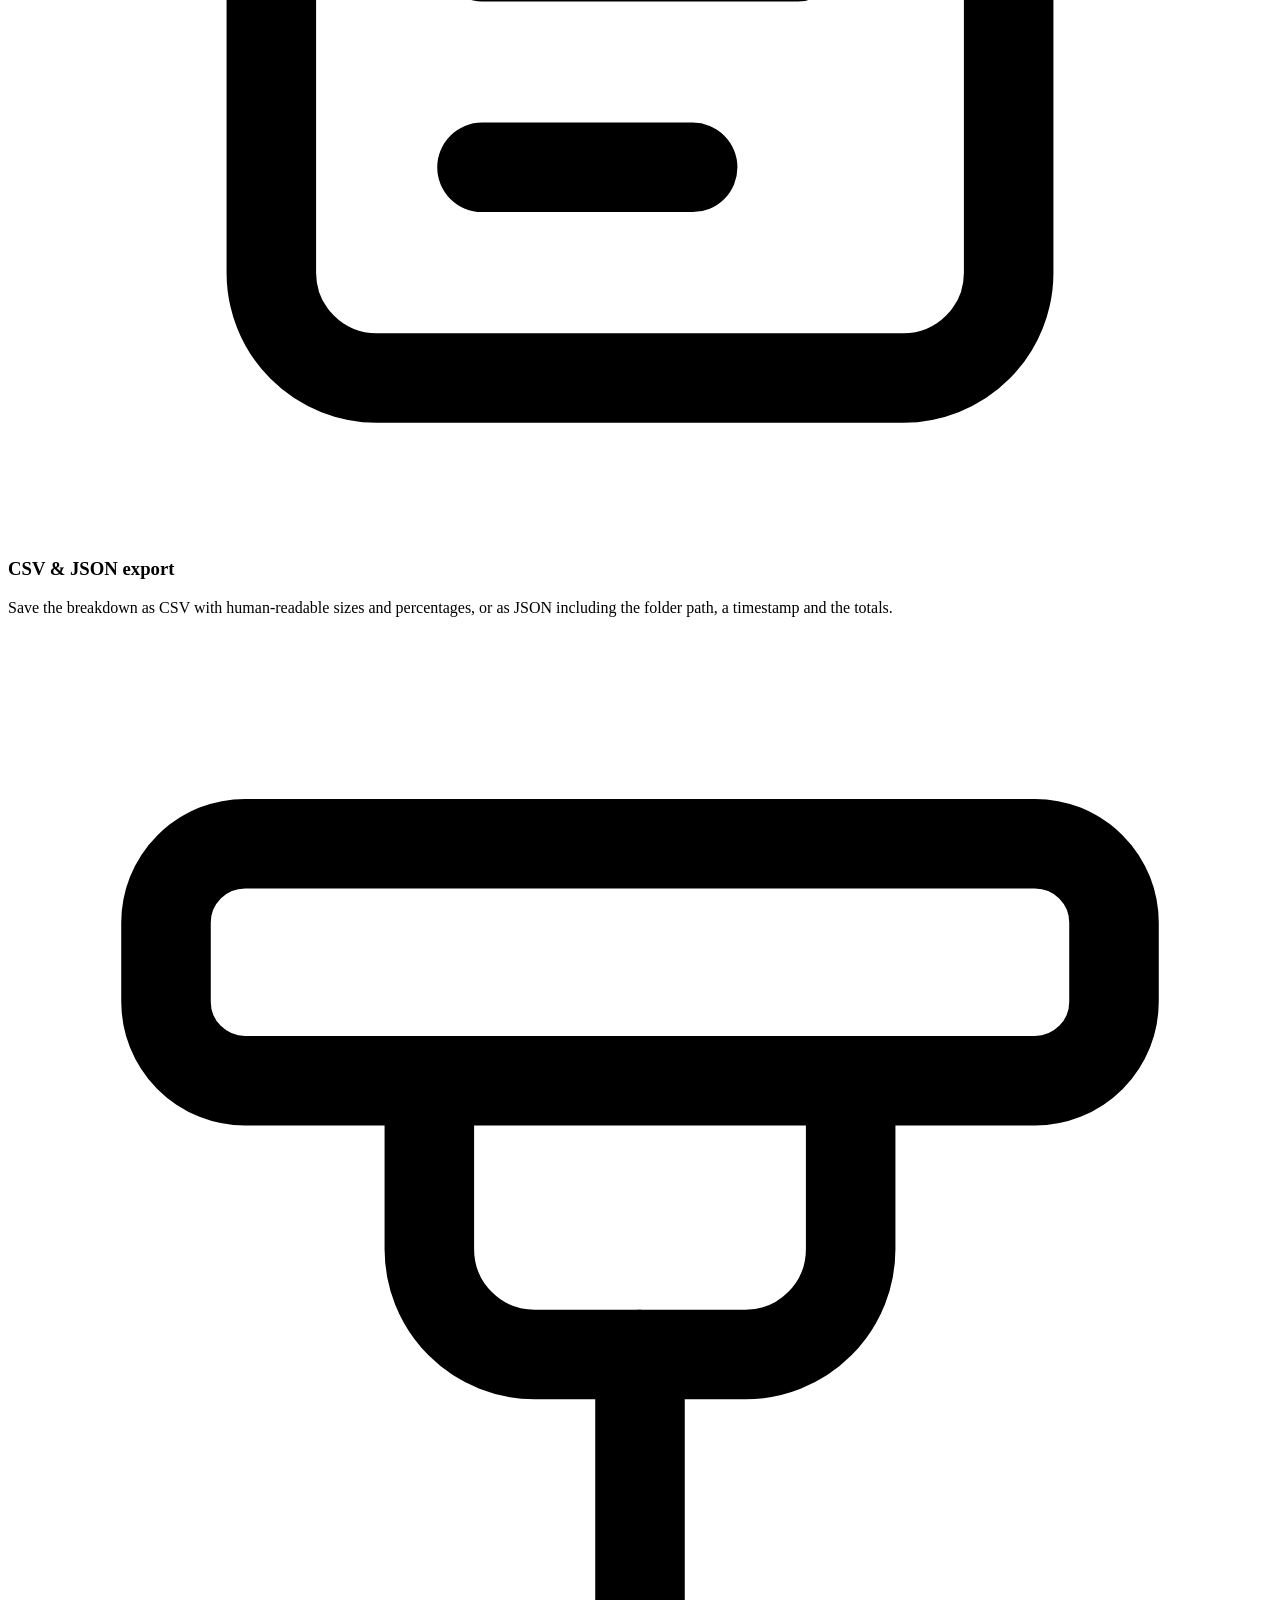
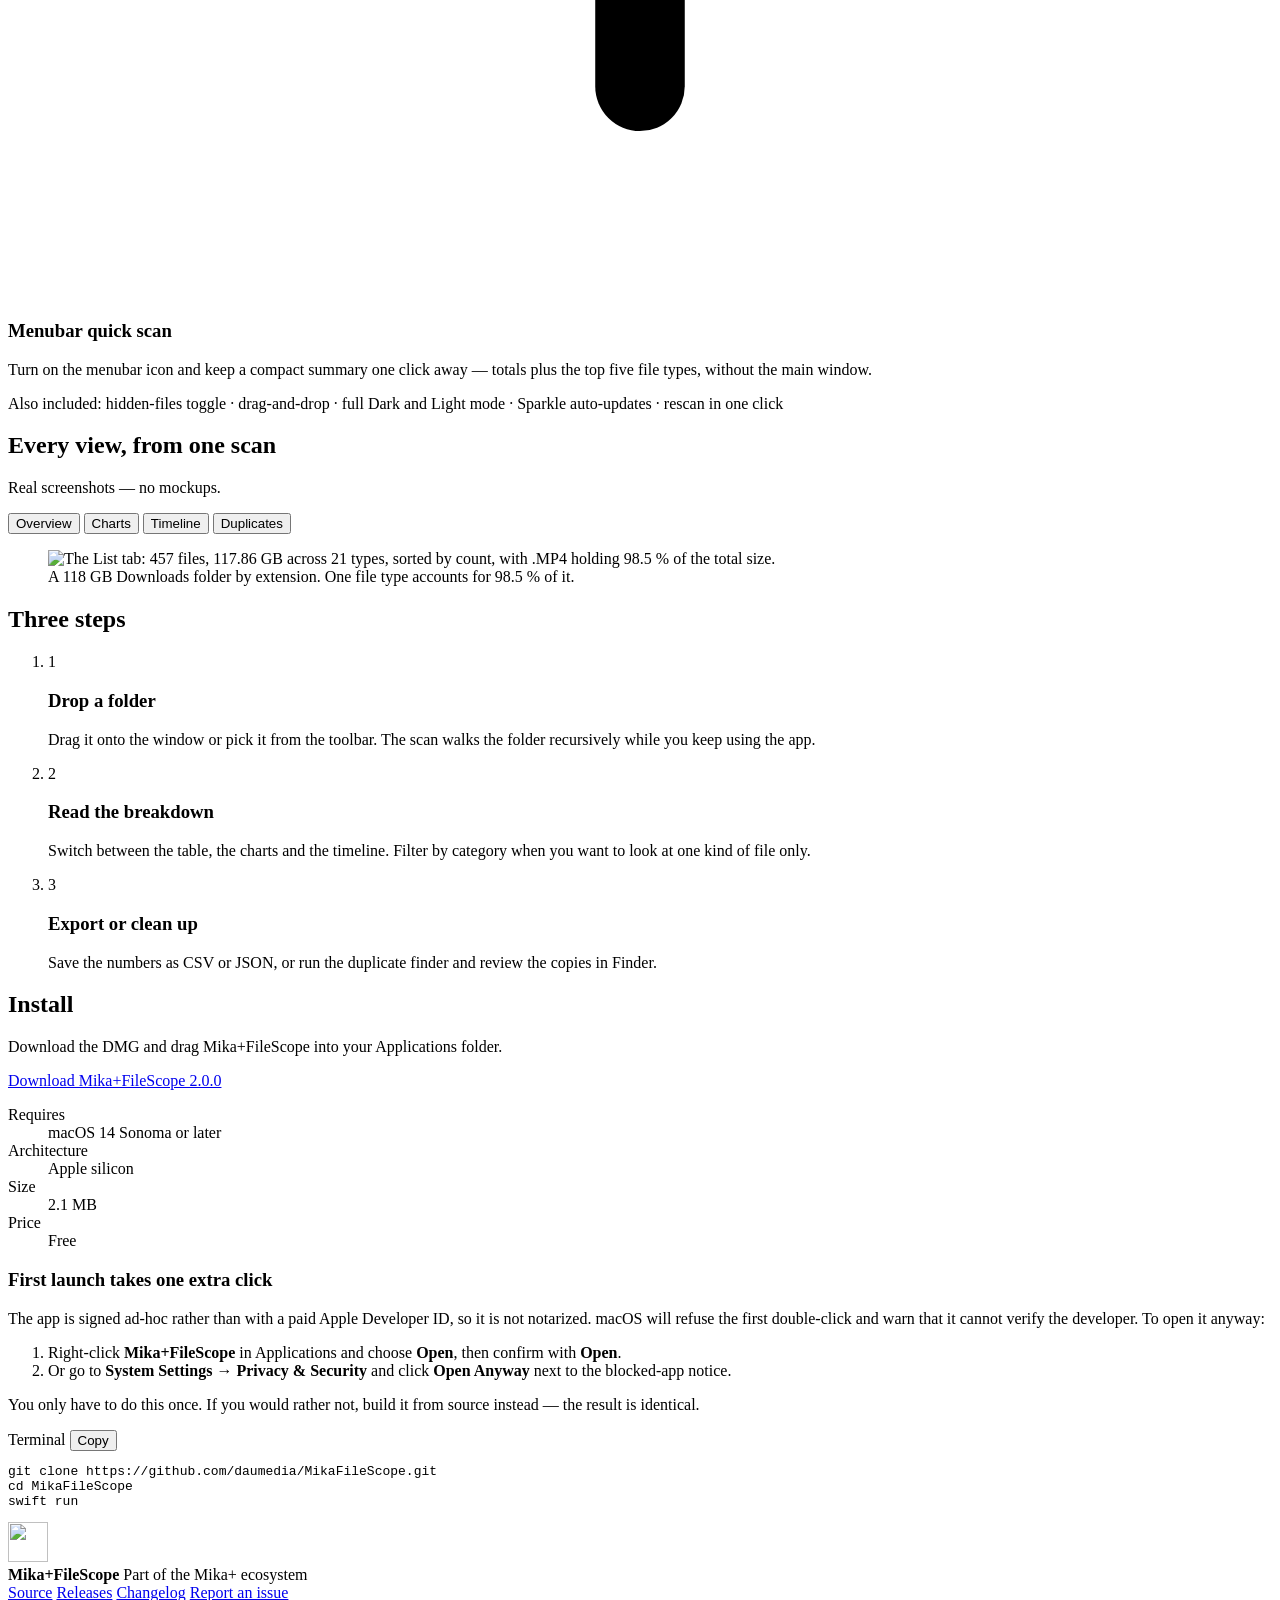
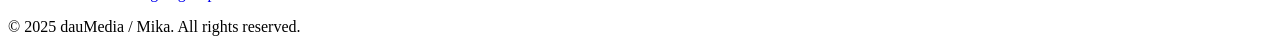
==== commit c47eb634: "Update GitHub URLs after account rename to daumedia The GitHub account was renamed from Mukaarts to " ====
--- a/website/index.html
+++ b/website/index.html
@@ -5,20 +5,20 @@
 <meta name="viewport" content="width=device-width, initial-scale=1">
 <title>Mika+FileScope — See what's filling your Mac's disk</title>
 <meta name="description" content="A native macOS utility that scans any folder, groups every file by type, and shows where the space went — table, charts, age timeline and duplicate finder. Runs entirely on your Mac.">
-<link rel="canonical" href="https://mikafilescope.vercel.app/">
+<link rel="canonical" href="https://filescope.daumedia.lu/">
 
 <meta property="og:type" content="website">
 <meta property="og:site_name" content="Mika+FileScope">
 <meta property="og:title" content="Mika+FileScope — See what's filling your Mac's disk">
 <meta property="og:description" content="Scan any folder, group every file by type, and find out where the space went. Charts, age timeline, SHA-256 duplicate finder. Native macOS, runs entirely on your Mac.">
-<meta property="og:url" content="https://mikafilescope.vercel.app/">
-<meta property="og:image" content="https://mikafilescope.vercel.app/assets/og-image.jpg">
+<meta property="og:url" content="https://filescope.daumedia.lu/">
+<meta property="og:image" content="https://filescope.daumedia.lu/assets/og-image.jpg">
 <meta property="og:image:width" content="1200">
 <meta property="og:image:height" content="630">
 <meta name="twitter:card" content="summary_large_image">
 <meta name="twitter:title" content="Mika+FileScope — See what's filling your Mac's disk">
 <meta name="twitter:description" content="Scan any folder, group every file by type, and find out where the space went. Native macOS, runs entirely on your Mac.">
-<meta name="twitter:image" content="https://mikafilescope.vercel.app/assets/og-image.jpg">
+<meta name="twitter:image" content="https://filescope.daumedia.lu/assets/og-image.jpg">
 
 <meta name="theme-color" content="#0F0F1A">
 <link rel="icon" type="image/png" href="/assets/favicon.png">
@@ -33,8 +33,8 @@
   "applicationCategory": "UtilitiesApplication",
   "operatingSystem": "macOS 14.0 or later",
   "softwareVersion": "2.0.0",
-  "url": "https://mikafilescope.vercel.app/",
-  "downloadUrl": "https://github.com/Mukaarts/MikaFileScope/releases/latest",
+  "url": "https://filescope.daumedia.lu/",
+  "downloadUrl": "https://github.com/daumedia/MikaFileScope/releases/latest",
   "offers": { "@type": "Offer", "price": "0", "priceCurrency": "USD" },
   "author": { "@type": "Organization", "name": "dauMedia / Mika" }
 }
@@ -54,9 +54,9 @@
       <a href="#features">Features</a>
       <a href="#screenshots">Screenshots</a>
       <a href="#install">Install</a>
-      <a href="https://github.com/Mukaarts/MikaFileScope">GitHub</a>
+      <a href="https://github.com/daumedia/MikaFileScope">GitHub</a>
     </nav>
-    <a class="btn btn--small" href="https://github.com/Mukaarts/MikaFileScope/releases/latest/download/Mika%2BFileScope-v2.0.0.dmg">Download</a>
+    <a class="btn btn--small" href="https://github.com/daumedia/MikaFileScope/releases/latest/download/Mika%2BFileScope-v2.0.0.dmg">Download</a>
   </div>
 </header>
 
@@ -73,11 +73,11 @@
       where the space went as a sortable table, charts, an age timeline and a duplicate finder.
     </p>
     <div class="hero__actions">
-      <a class="btn btn--primary" href="https://github.com/Mukaarts/MikaFileScope/releases/latest/download/Mika%2BFileScope-v2.0.0.dmg">
+      <a class="btn btn--primary" href="https://github.com/daumedia/MikaFileScope/releases/latest/download/Mika%2BFileScope-v2.0.0.dmg">
         <svg viewBox="0 0 16 16" width="16" height="16" aria-hidden="true" fill="currentColor"><path d="M8 1a.75.75 0 0 1 .75.75v7.19l2.72-2.72a.75.75 0 1 1 1.06 1.06l-4 4a.75.75 0 0 1-1.06 0l-4-4a.75.75 0 0 1 1.06-1.06l2.72 2.72V1.75A.75.75 0 0 1 8 1ZM2.75 12.5a.75.75 0 0 1 .75.75v.25h9v-.25a.75.75 0 0 1 1.5 0v.5a1.25 1.25 0 0 1-1.25 1.25h-9.5A1.25 1.25 0 0 1 2 13.75v-.5a.75.75 0 0 1 .75-.75Z"/></svg>
         Download for macOS
       </a>
-      <a class="btn btn--ghost" href="https://github.com/Mukaarts/MikaFileScope">View source on GitHub</a>
+      <a class="btn btn--ghost" href="https://github.com/daumedia/MikaFileScope">View source on GitHub</a>
     </div>
     <p class="hero__meta">Version 2.0.0 · macOS 14 Sonoma or later · Apple silicon · 2.1&nbsp;MB</p>
 
@@ -257,7 +257,7 @@
       <h2 class="section__title">Install</h2>
       <p class="section__lead">Download the DMG and drag Mika+FileScope into your Applications folder.</p>
 
-      <a class="btn btn--primary btn--wide" href="https://github.com/Mukaarts/MikaFileScope/releases/latest/download/Mika%2BFileScope-v2.0.0.dmg">
+      <a class="btn btn--primary btn--wide" href="https://github.com/daumedia/MikaFileScope/releases/latest/download/Mika%2BFileScope-v2.0.0.dmg">
         Download Mika+FileScope 2.0.0
       </a>
 
@@ -284,9 +284,9 @@
       <div class="code">
         <div class="code__bar">
           <span>Terminal</span>
-          <button class="code__copy" type="button" data-copy="git clone https://github.com/Mukaarts/MikaFileScope.git&#10;cd MikaFileScope&#10;swift run">Copy</button>
+          <button class="code__copy" type="button" data-copy="git clone https://github.com/daumedia/MikaFileScope.git&#10;cd MikaFileScope&#10;swift run">Copy</button>
         </div>
-        <pre><code>git clone https://github.com/Mukaarts/MikaFileScope.git
+        <pre><code>git clone https://github.com/daumedia/MikaFileScope.git
 cd MikaFileScope
 swift run</code></pre>
       </div>
@@ -306,10 +306,10 @@
       </div>
     </div>
     <nav class="footer__links" aria-label="Footer">
-      <a href="https://github.com/Mukaarts/MikaFileScope">Source</a>
-      <a href="https://github.com/Mukaarts/MikaFileScope/releases">Releases</a>
-      <a href="https://github.com/Mukaarts/MikaFileScope/blob/main/CHANGELOG.md">Changelog</a>
-      <a href="https://github.com/Mukaarts/MikaFileScope/issues">Report an issue</a>
+      <a href="https://github.com/daumedia/MikaFileScope">Source</a>
+      <a href="https://github.com/daumedia/MikaFileScope/releases">Releases</a>
+      <a href="https://github.com/daumedia/MikaFileScope/blob/main/CHANGELOG.md">Changelog</a>
+      <a href="https://github.com/daumedia/MikaFileScope/issues">Report an issue</a>
     </nav>
     <p class="footer__copy">© 2025 dauMedia / Mika. All rights reserved.</p>
   </div>
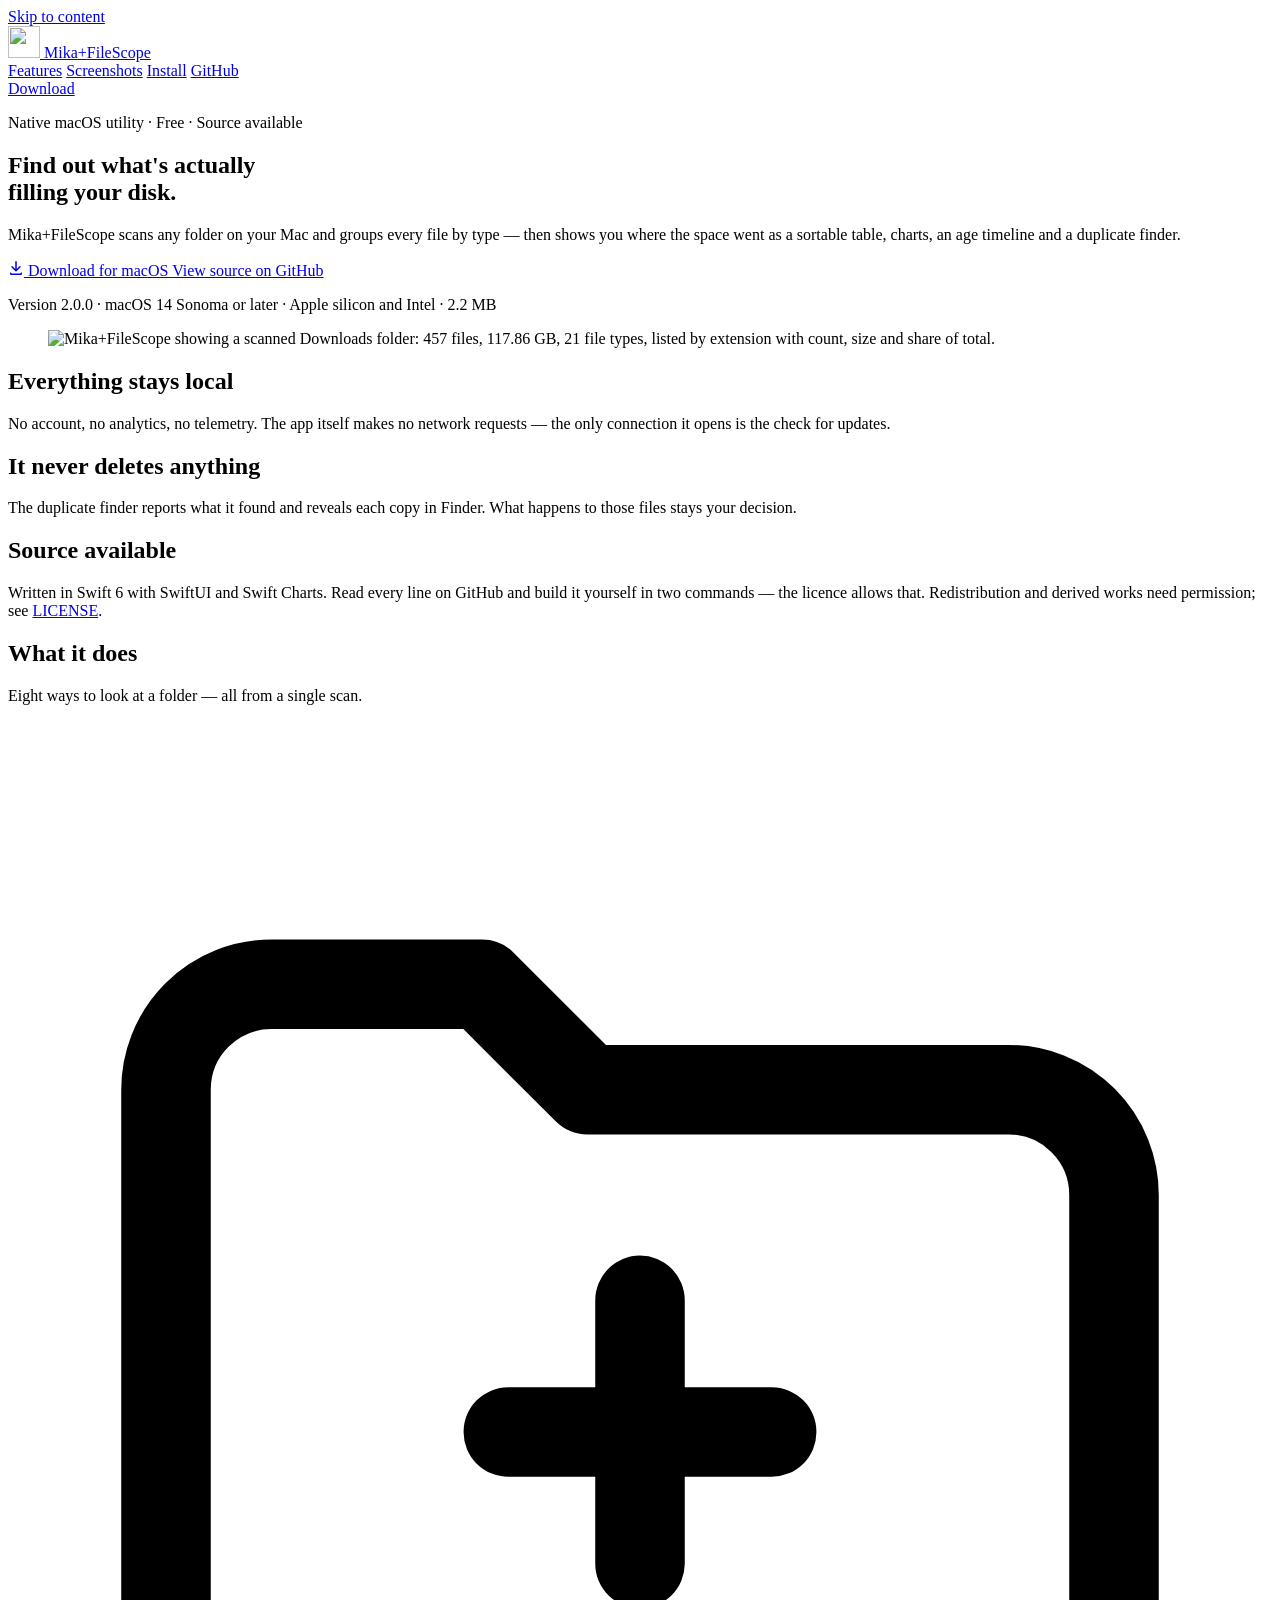
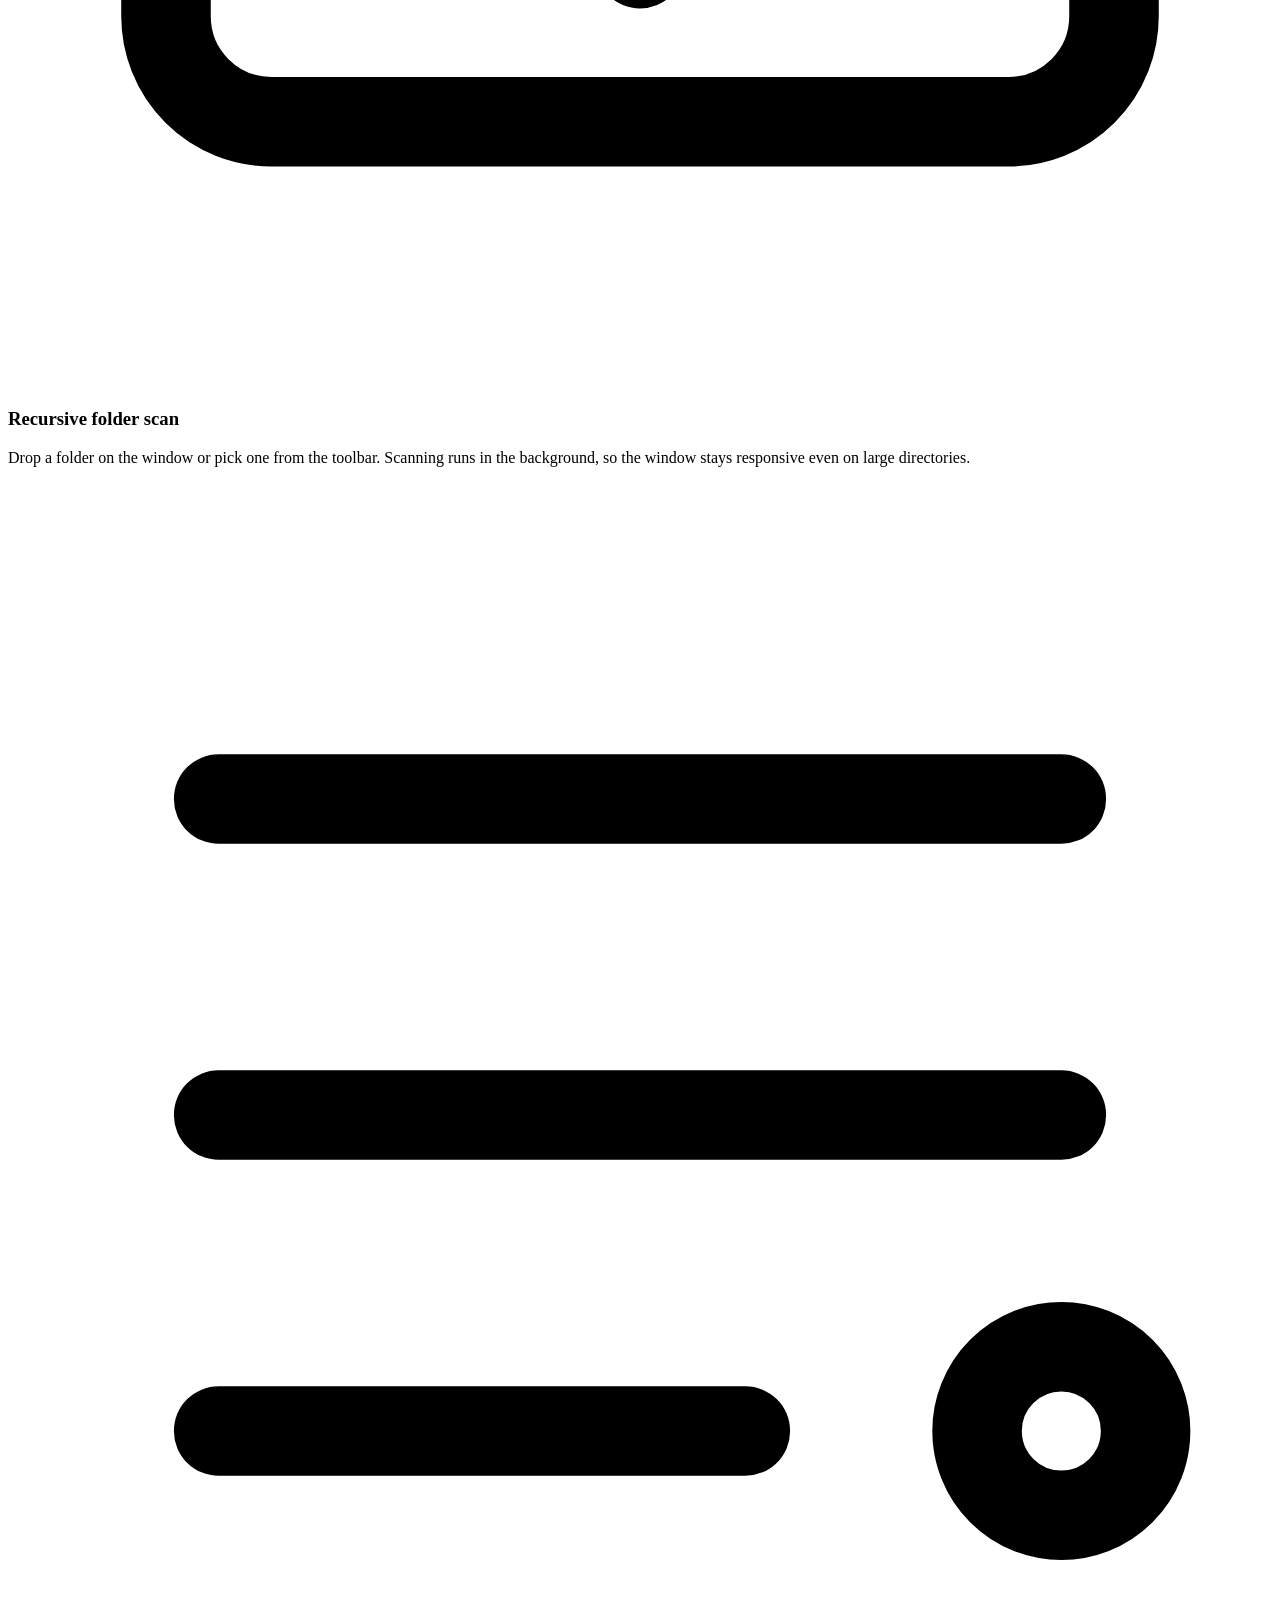
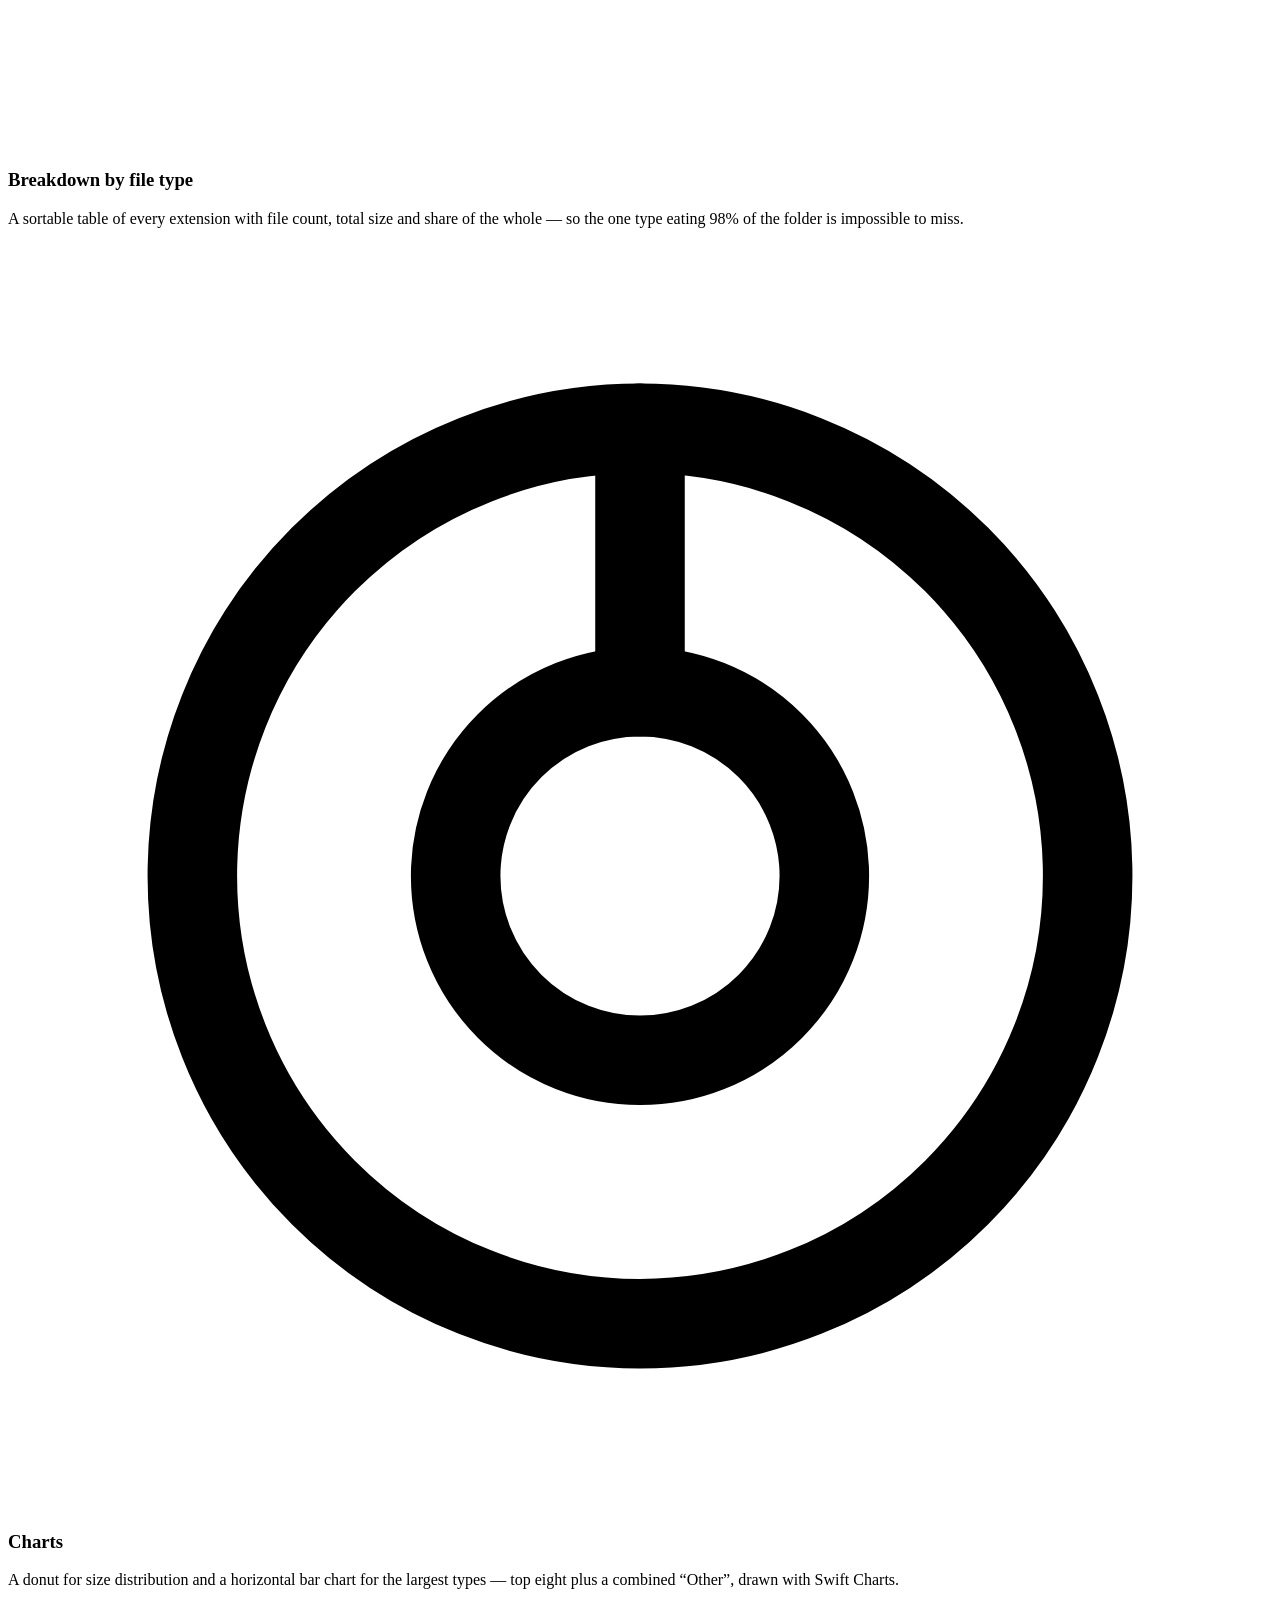
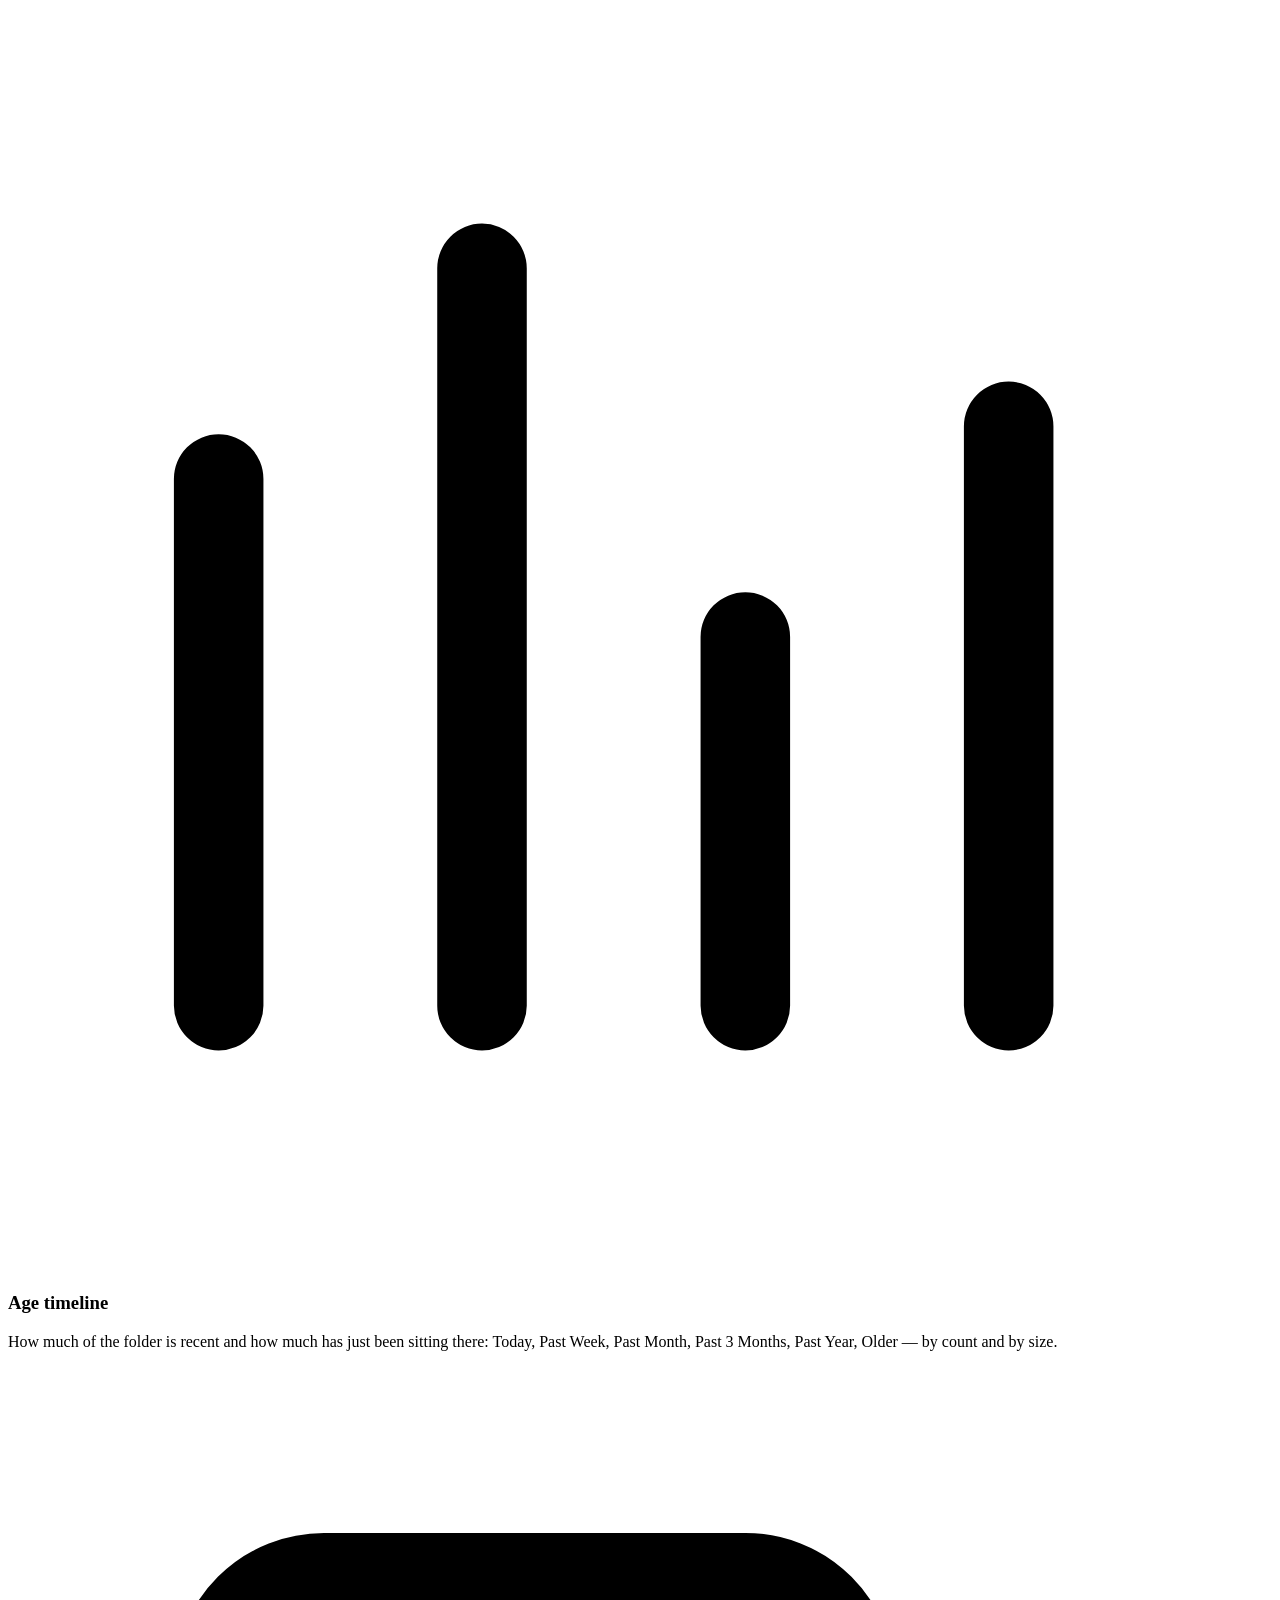
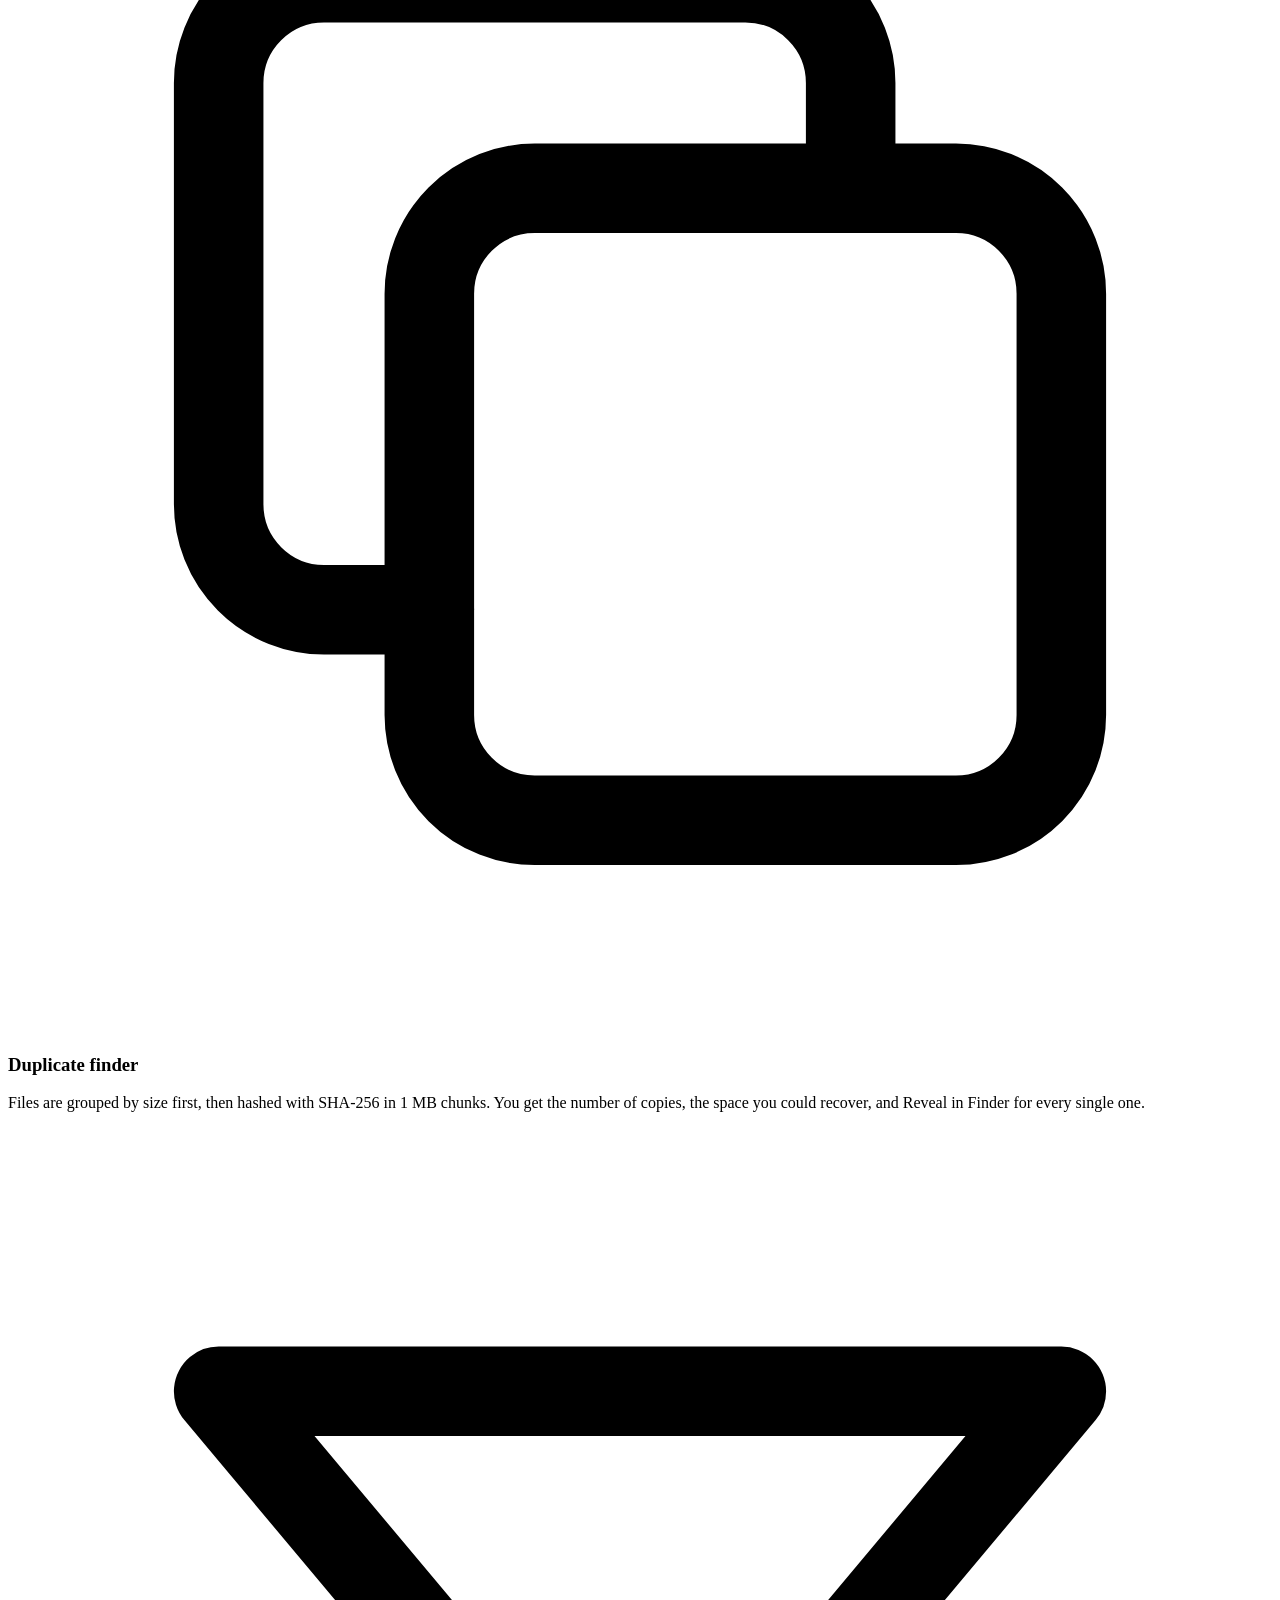
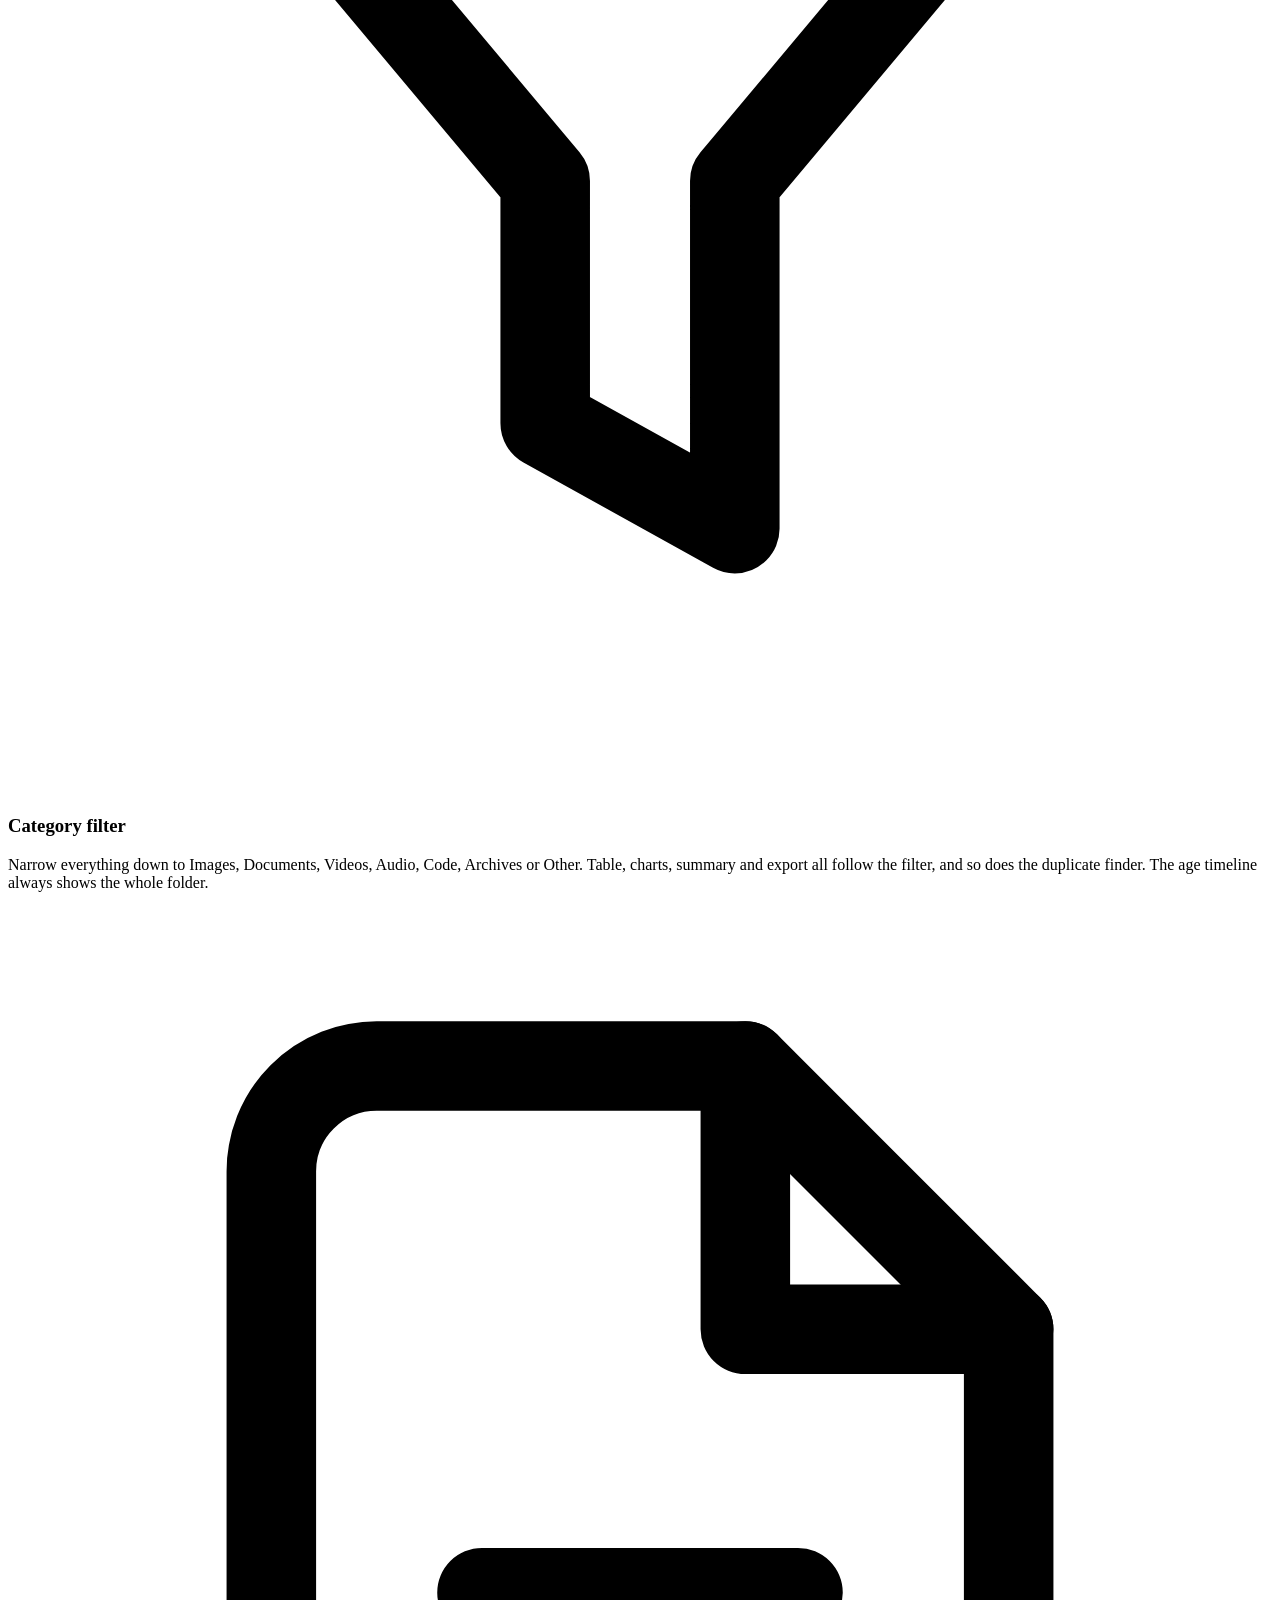
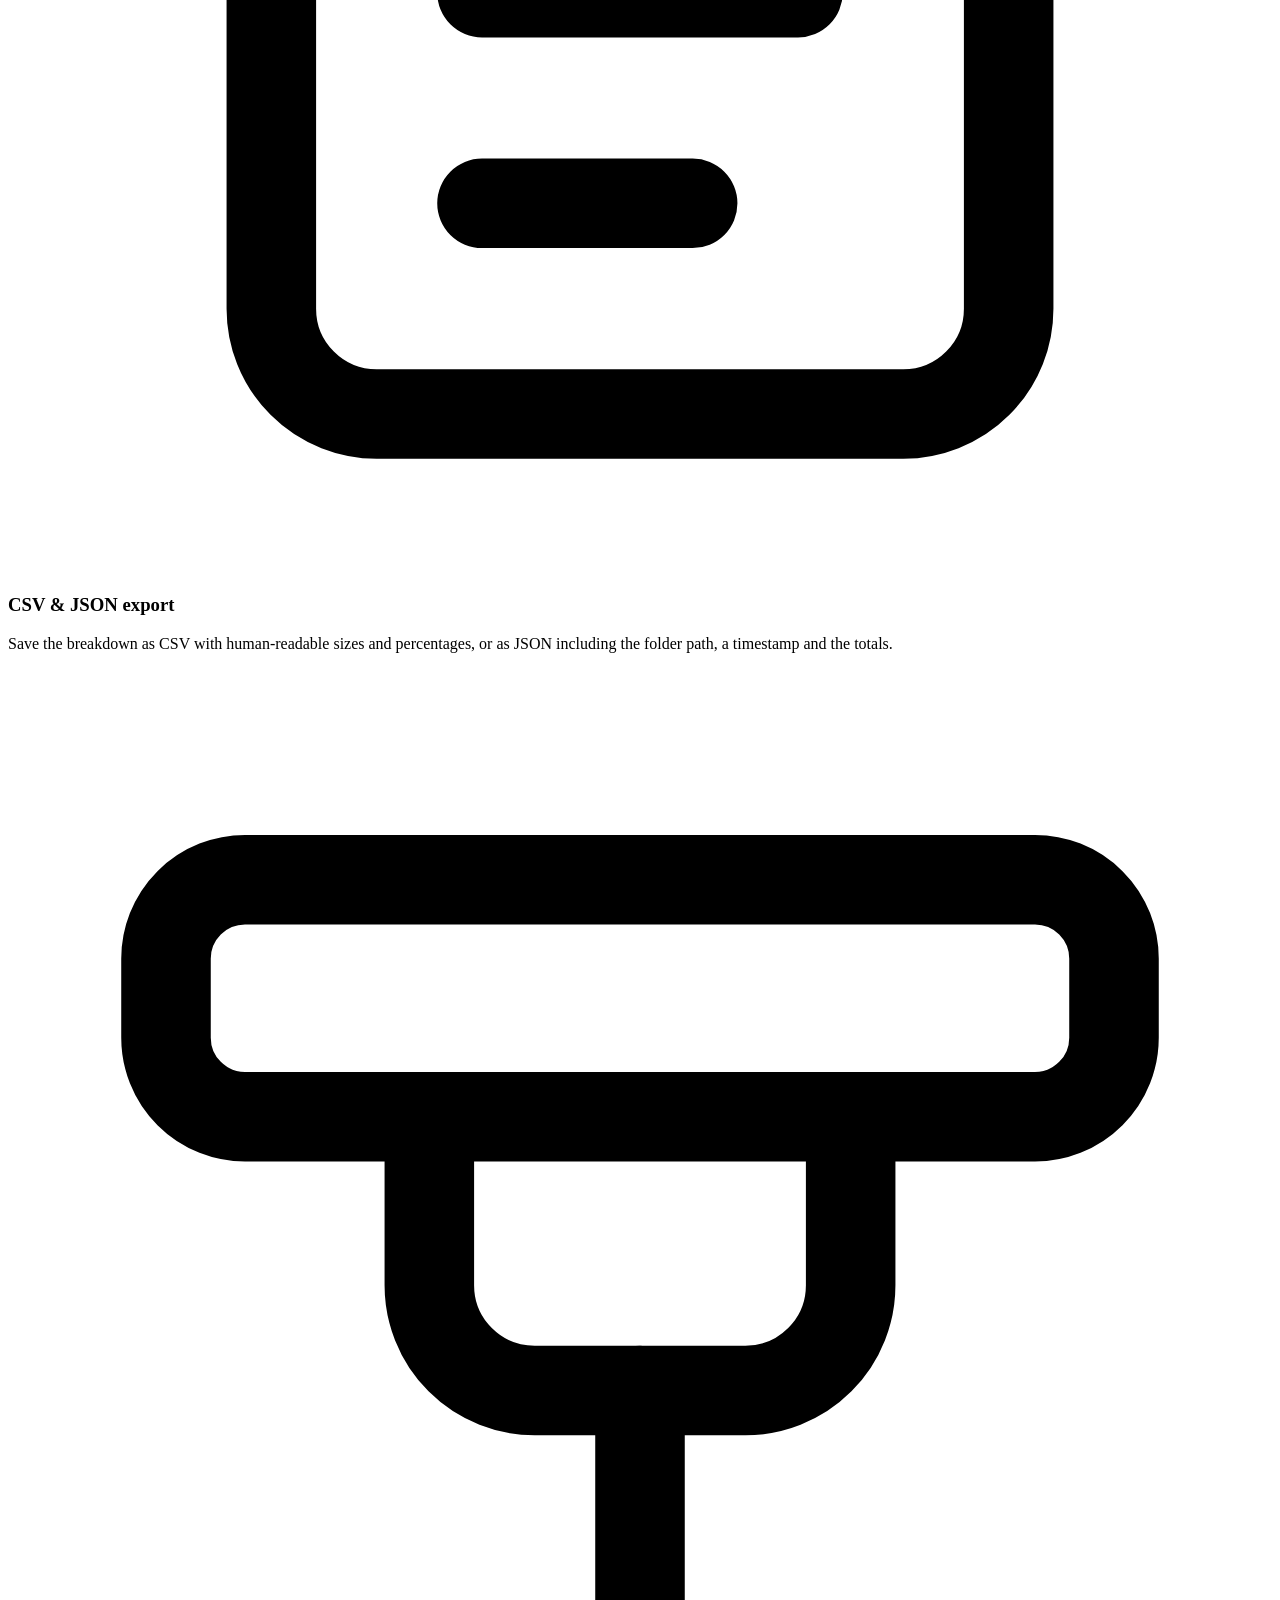
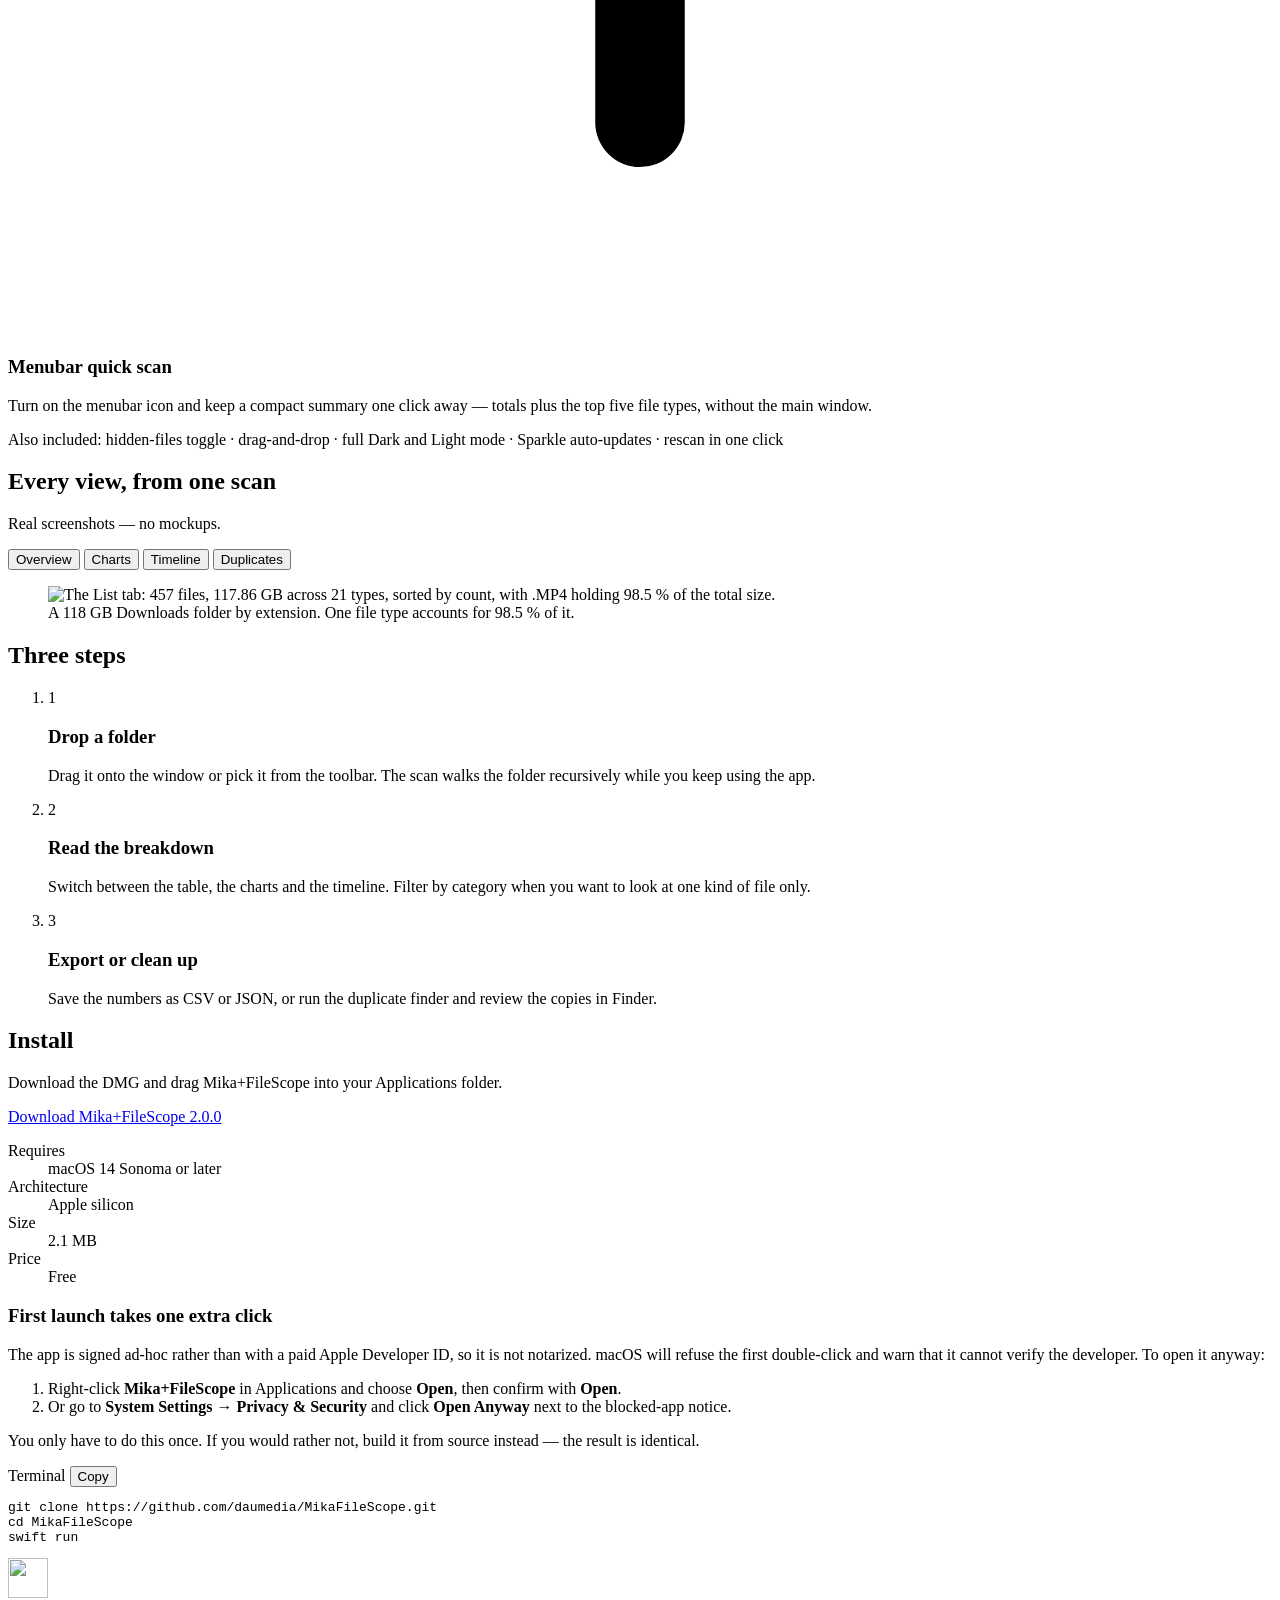
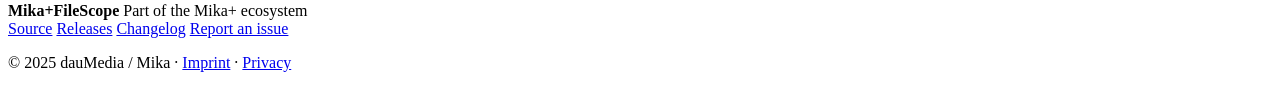
==== commit 1563c6d5: "Add licence, privacy policy and imprint; correct the site's claims The site advertised "Open source"" ====
--- a/website/index.html
+++ b/website/index.html
@@ -66,7 +66,7 @@
 <section class="hero" id="top">
   <div class="hero__glow" aria-hidden="true"></div>
   <div class="wrap hero__inner">
-    <p class="eyebrow">Native macOS utility · Free · Open source</p>
+    <p class="eyebrow">Native macOS utility · Free · Source available</p>
     <h1 class="hero__title">Find out what's actually <br class="br-wide">filling your disk.</h1>
     <p class="hero__lead">
       Mika+FileScope scans any folder on your Mac and groups every file by type — then shows you
@@ -79,7 +79,7 @@
       </a>
       <a class="btn btn--ghost" href="https://github.com/daumedia/MikaFileScope">View source on GitHub</a>
     </div>
-    <p class="hero__meta">Version 2.0.0 · macOS 14 Sonoma or later · Apple silicon · 2.1&nbsp;MB</p>
+    <p class="hero__meta">Version 2.0.0 · macOS 14 Sonoma or later · Apple silicon and Intel · 2.2&nbsp;MB</p>
 
     <figure class="shot shot--hero">
       <img src="/assets/shots/list.webp" width="2560" height="1640"
@@ -101,8 +101,8 @@
       <p>The duplicate finder reports what it found and reveals each copy in Finder. What happens to those files stays your decision.</p>
     </div>
     <div class="pill">
-      <h2 class="pill__title">Open source</h2>
-      <p>Written in Swift 6 with SwiftUI and Swift Charts. Read every line on GitHub, or build it yourself in two commands.</p>
+      <h2 class="pill__title">Source available</h2>
+      <p>Written in Swift 6 with SwiftUI and Swift Charts. Read every line on GitHub and build it yourself in two commands — the licence allows that. Redistribution and derived works need permission; see <a href="https://github.com/daumedia/MikaFileScope/blob/main/LICENSE">LICENSE</a>.</p>
     </div>
   </div>
 </section>
@@ -160,7 +160,7 @@
           <svg viewBox="0 0 24 24" fill="none" stroke="currentColor" stroke-width="1.7" stroke-linecap="round" stroke-linejoin="round"><path d="M4 5h16l-6.2 7.4V19l-3.6-2v-4.6Z"/></svg>
         </span>
         <h3>Category filter</h3>
-        <p>Narrow everything down to Images, Documents, Videos, Audio, Code, Archives or Other. Table, charts, summary and export all follow the filter.</p>
+        <p>Narrow everything down to Images, Documents, Videos, Audio, Code, Archives or Other. Table, charts, summary and export all follow the filter, and so does the duplicate finder. The age timeline always shows the whole folder.</p>
       </article>
 
       <article class="card">
@@ -311,7 +311,7 @@
       <a href="https://github.com/daumedia/MikaFileScope/blob/main/CHANGELOG.md">Changelog</a>
       <a href="https://github.com/daumedia/MikaFileScope/issues">Report an issue</a>
     </nav>
-    <p class="footer__copy">© 2025 dauMedia / Mika. All rights reserved.</p>
+    <p class="footer__copy">© 2025 dauMedia / Mika · <a href="/imprint">Imprint</a> · <a href="/privacy">Privacy</a></p>
   </div>
 </footer>
 
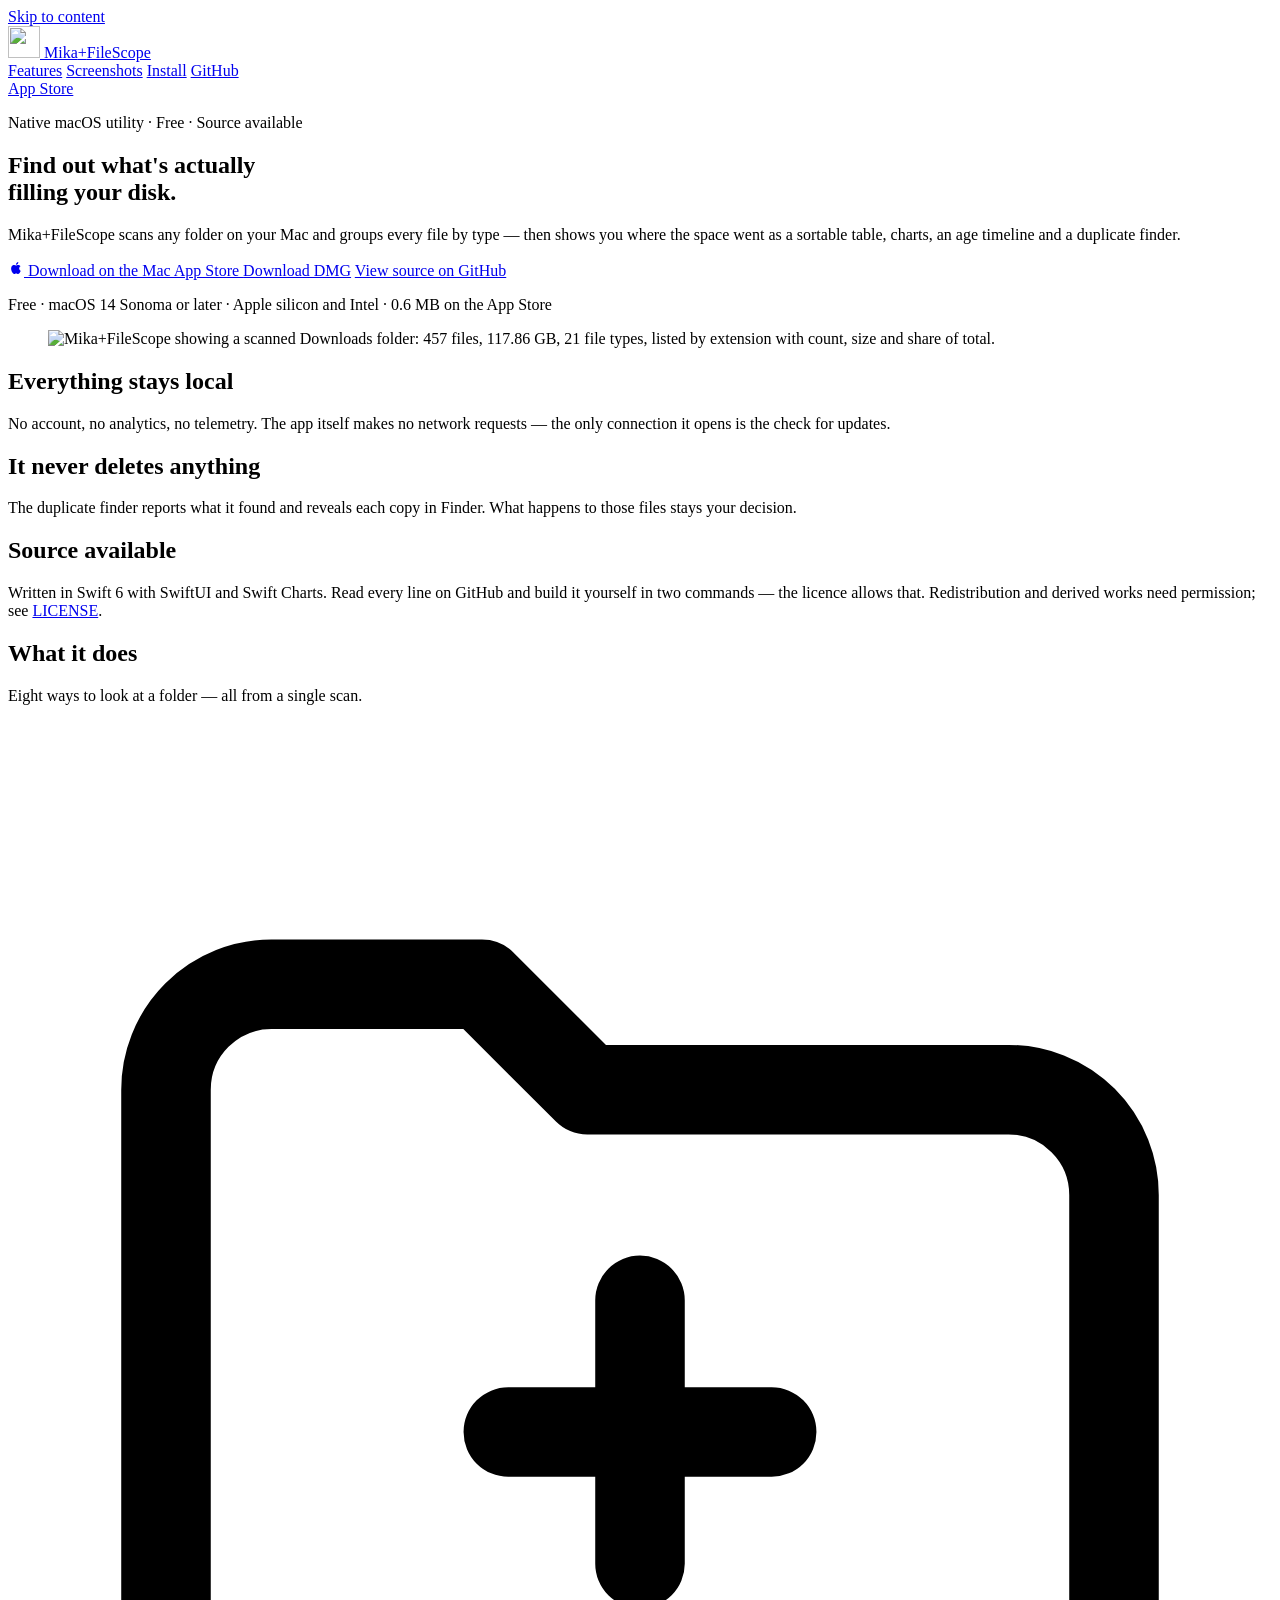
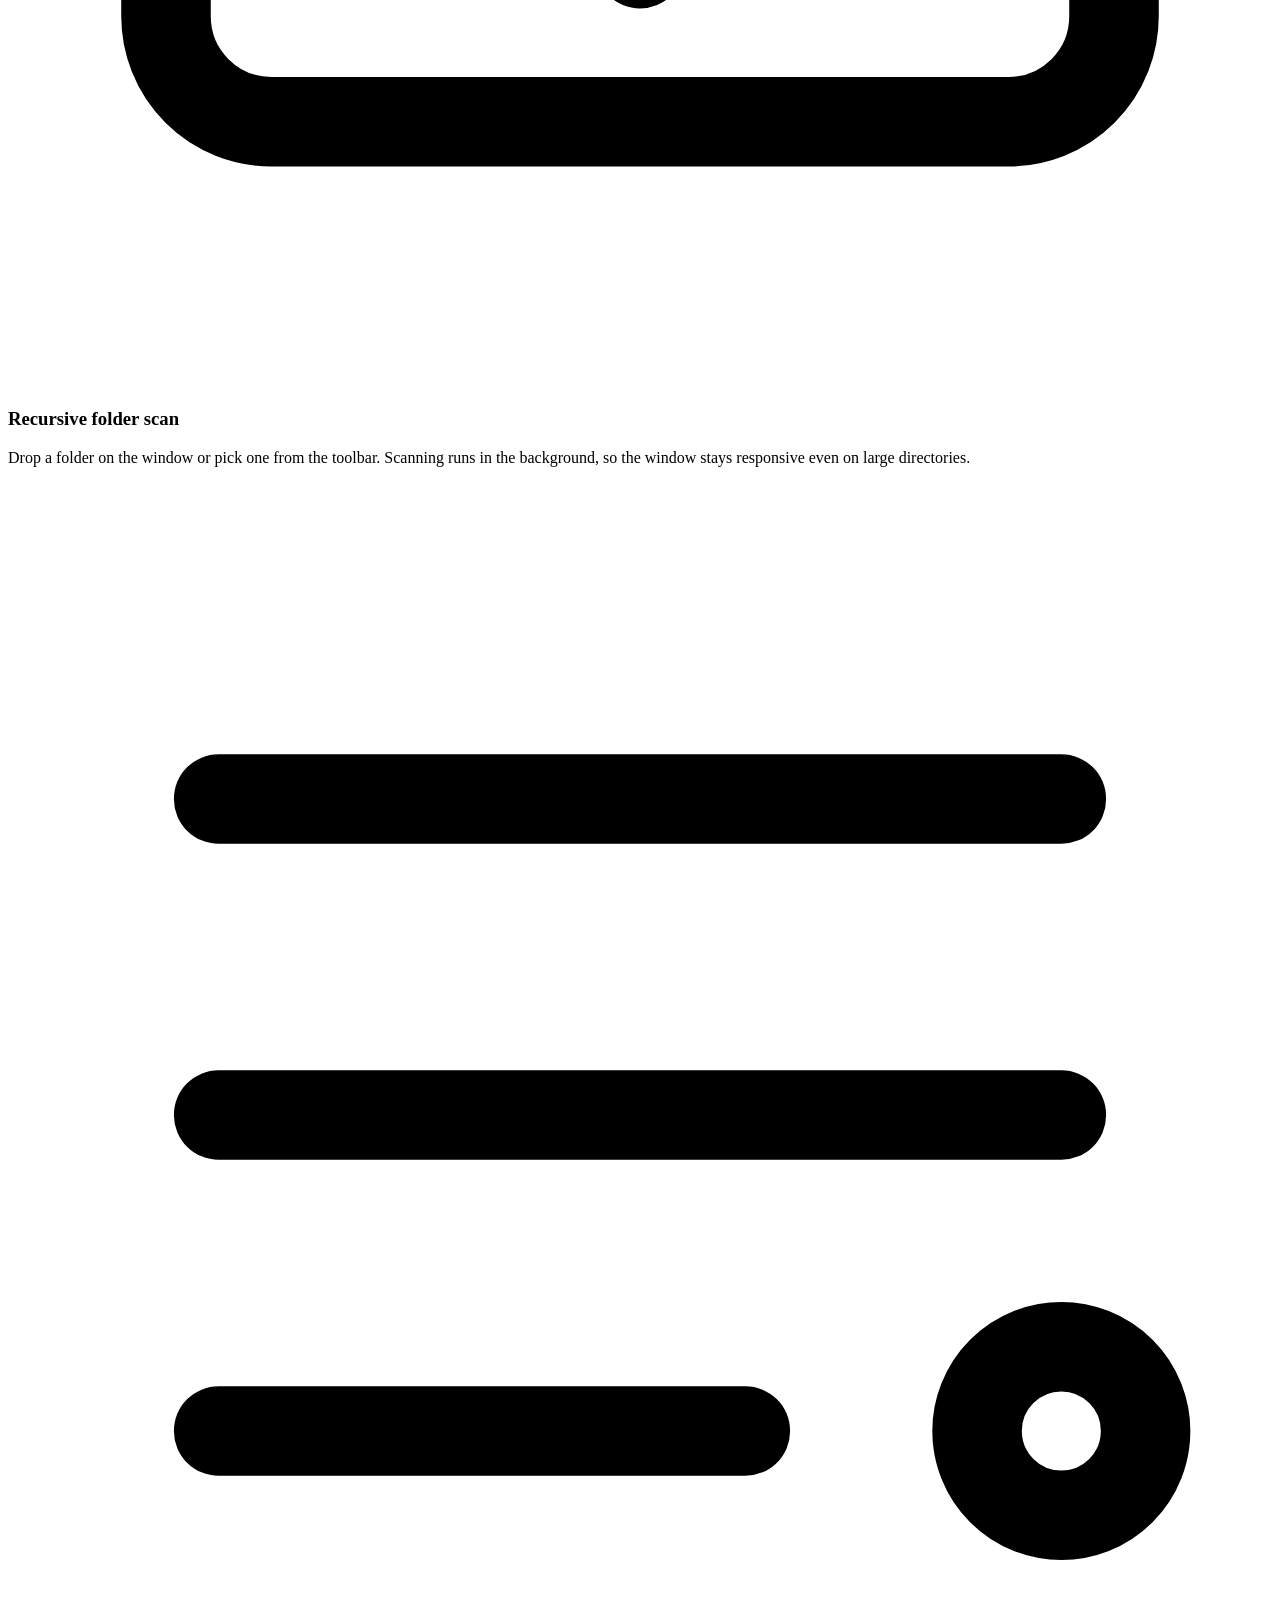
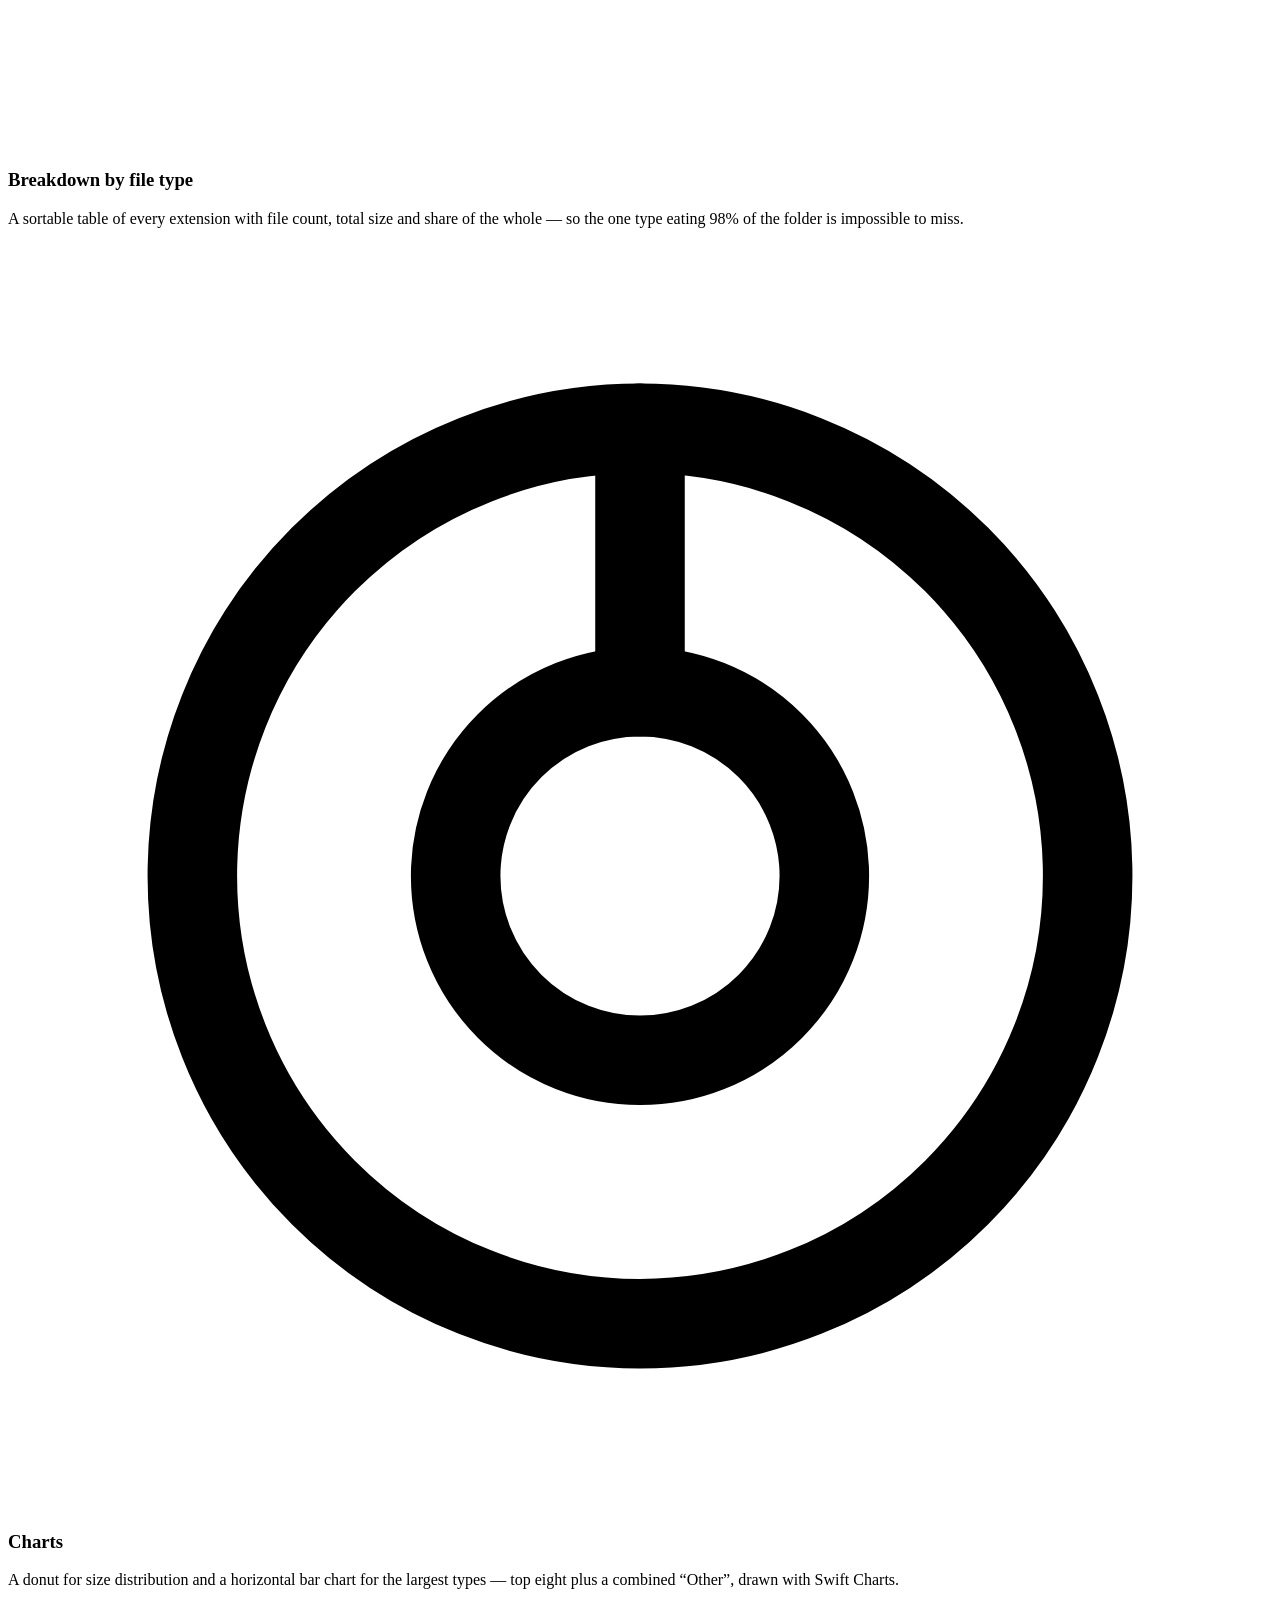
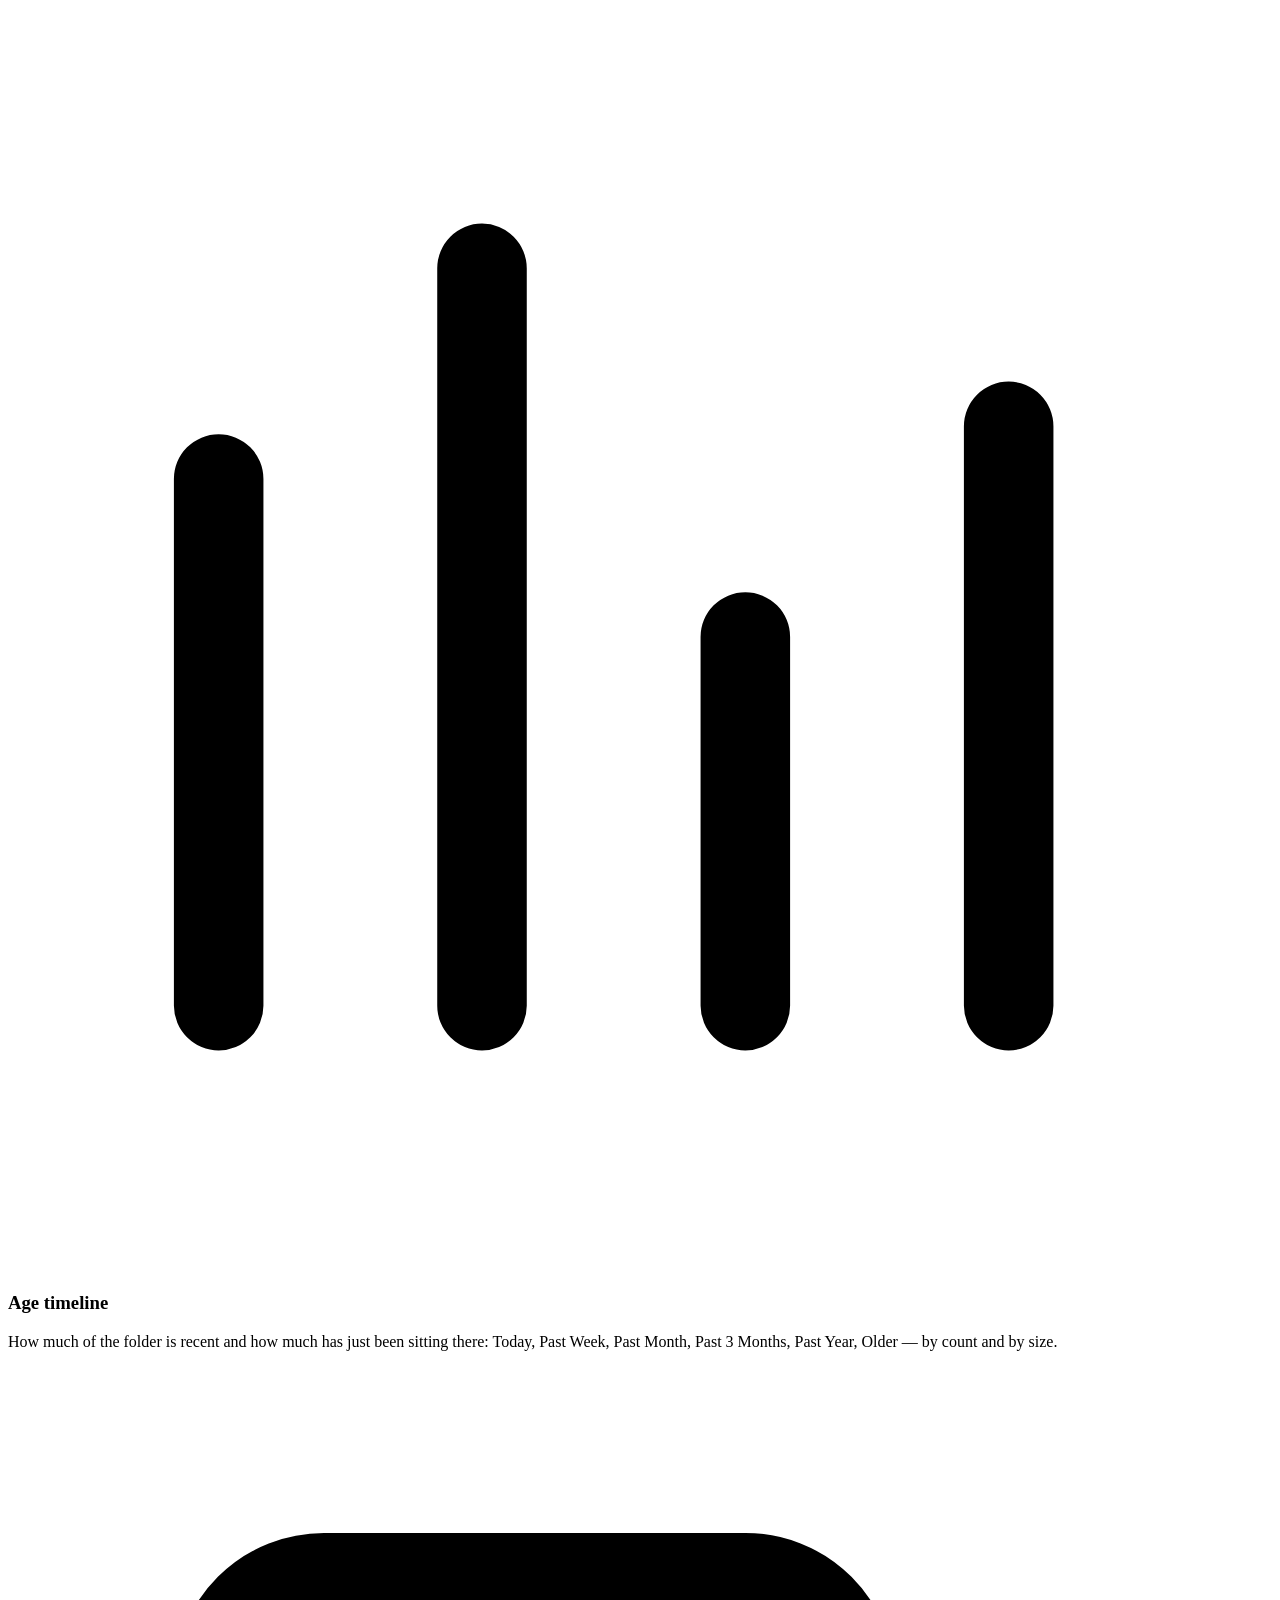
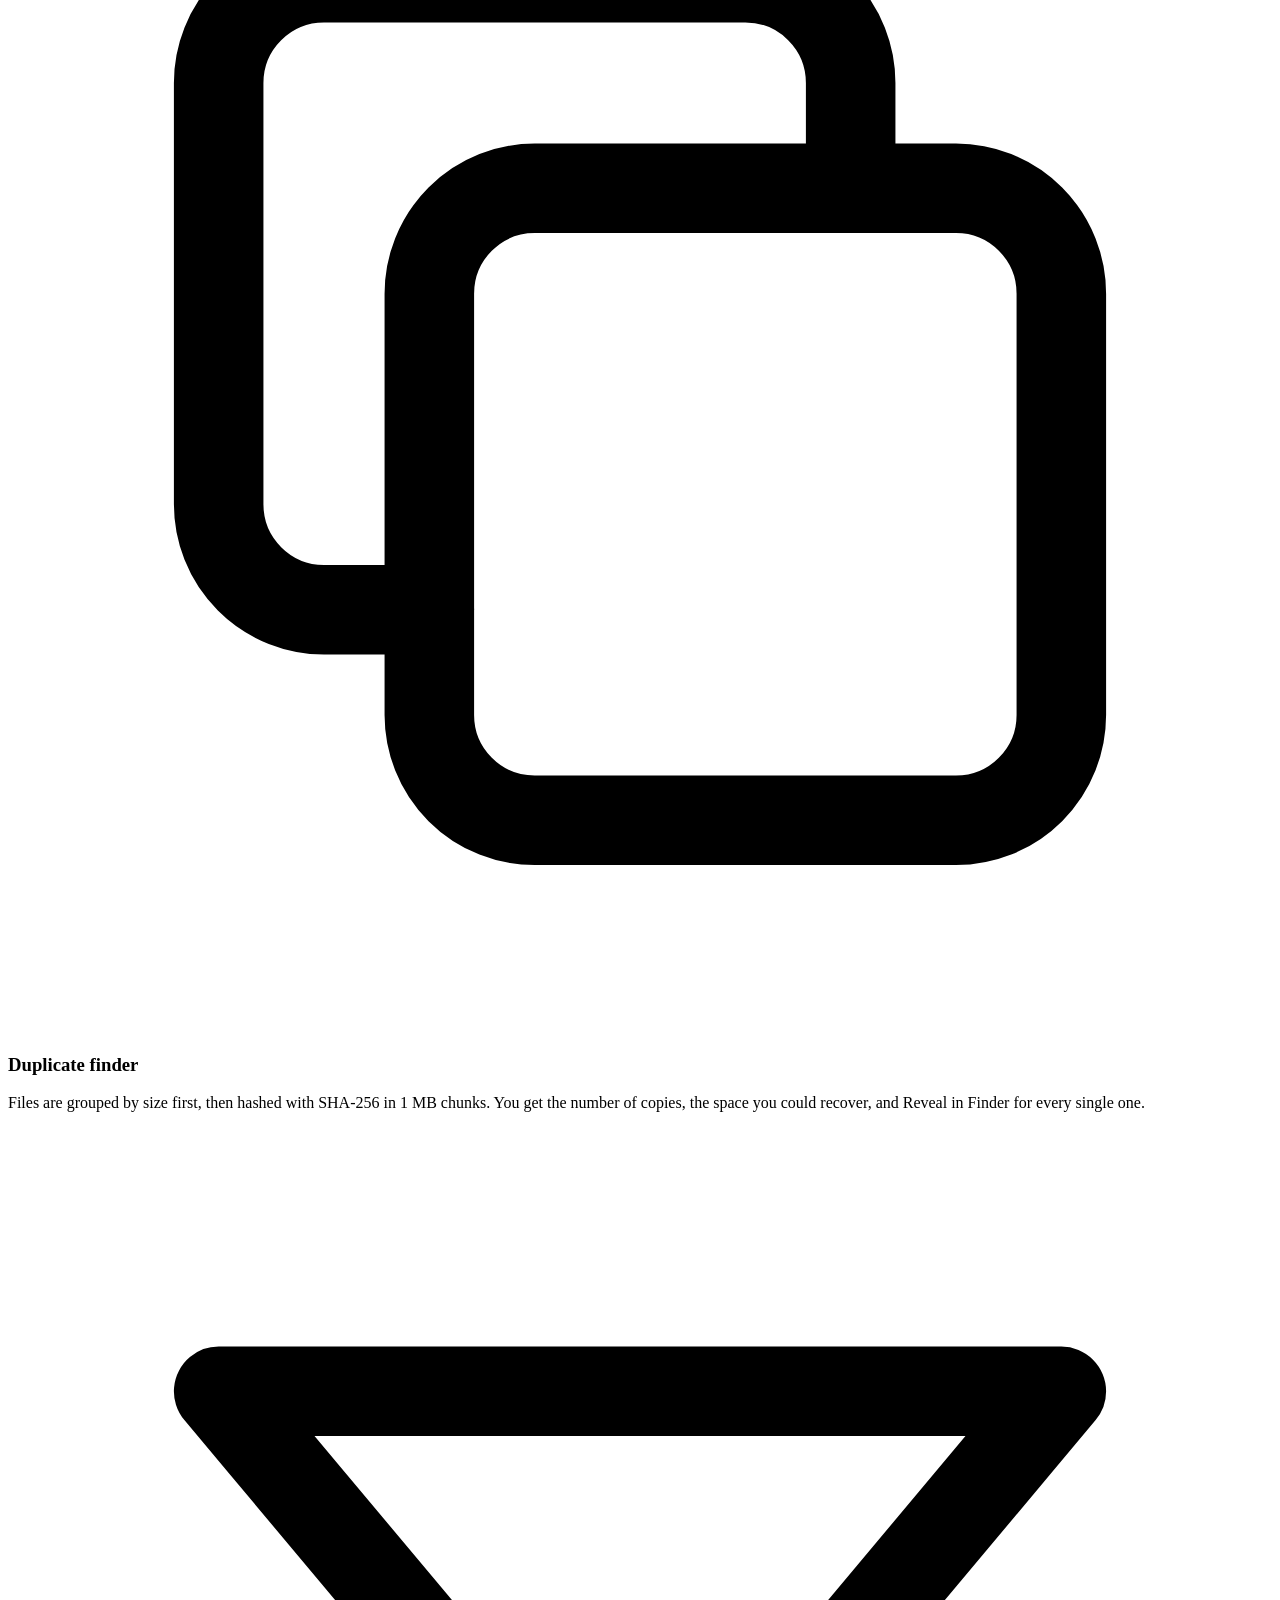
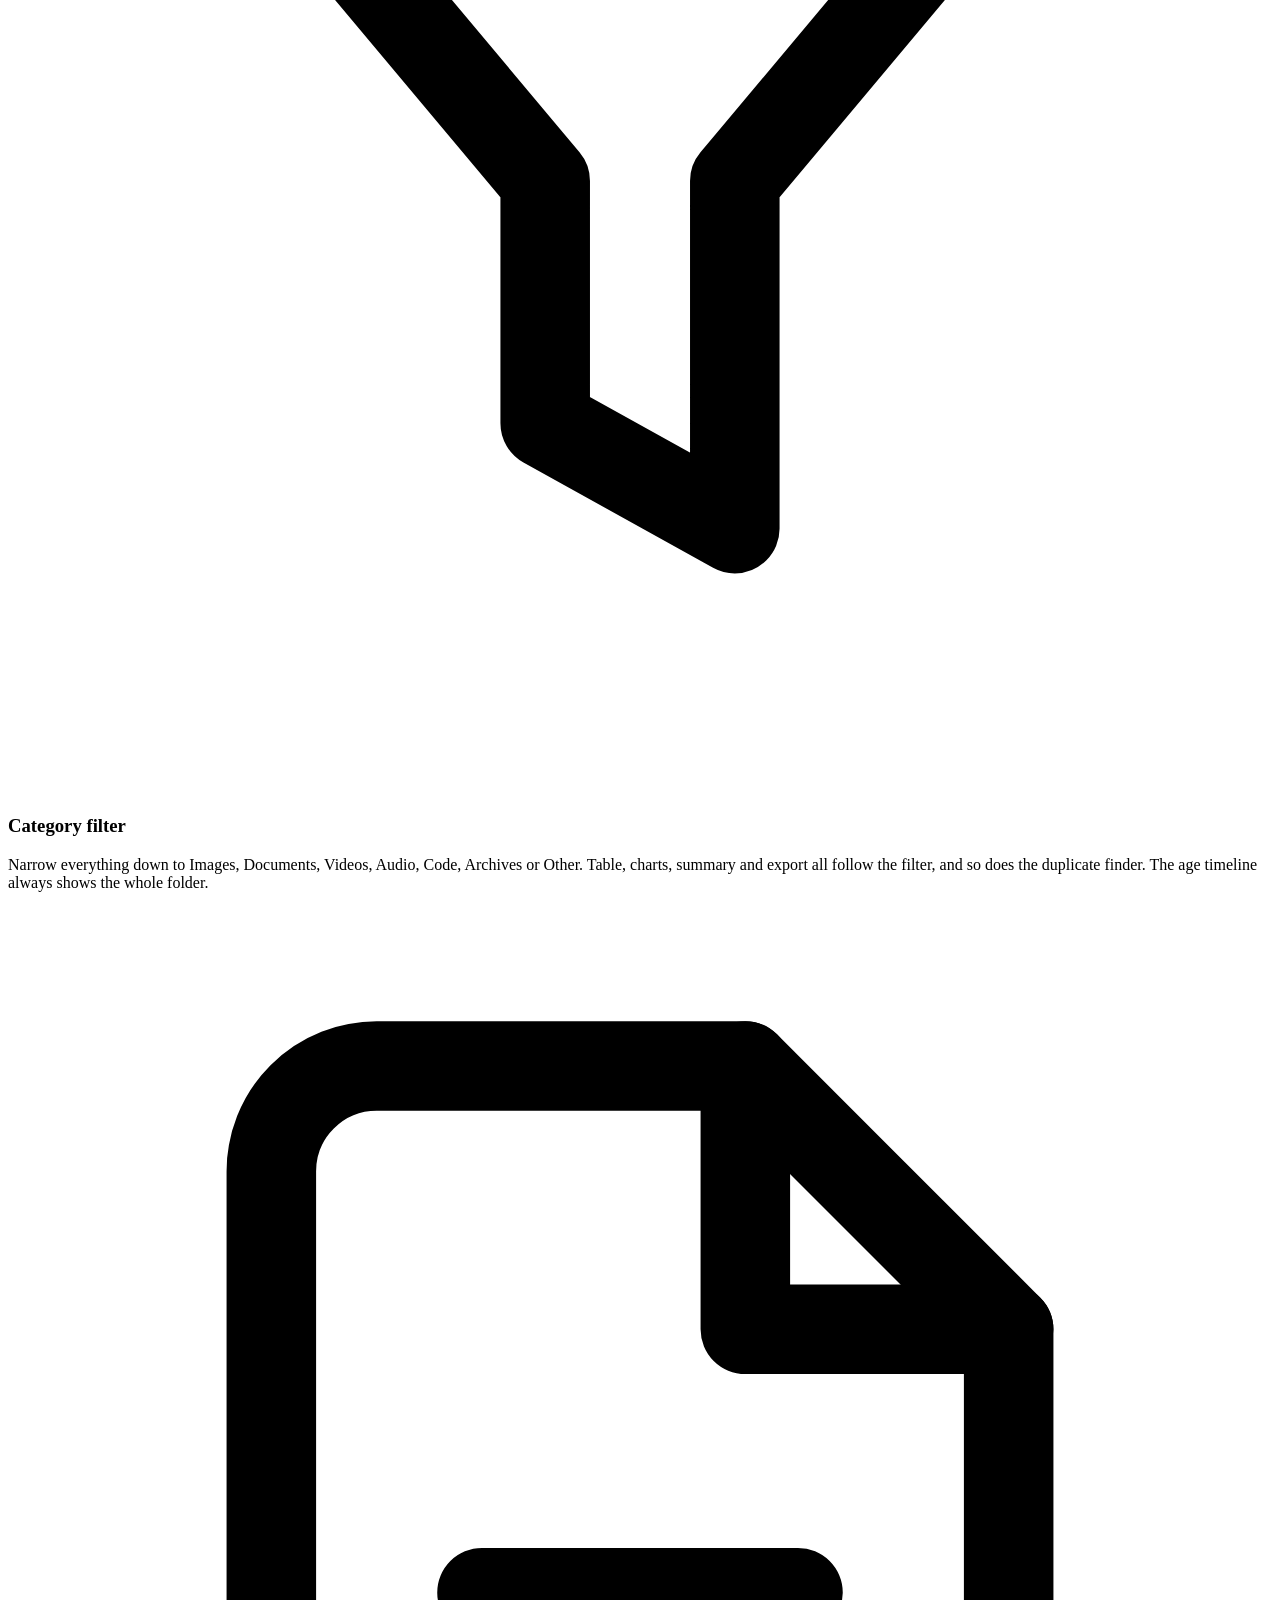
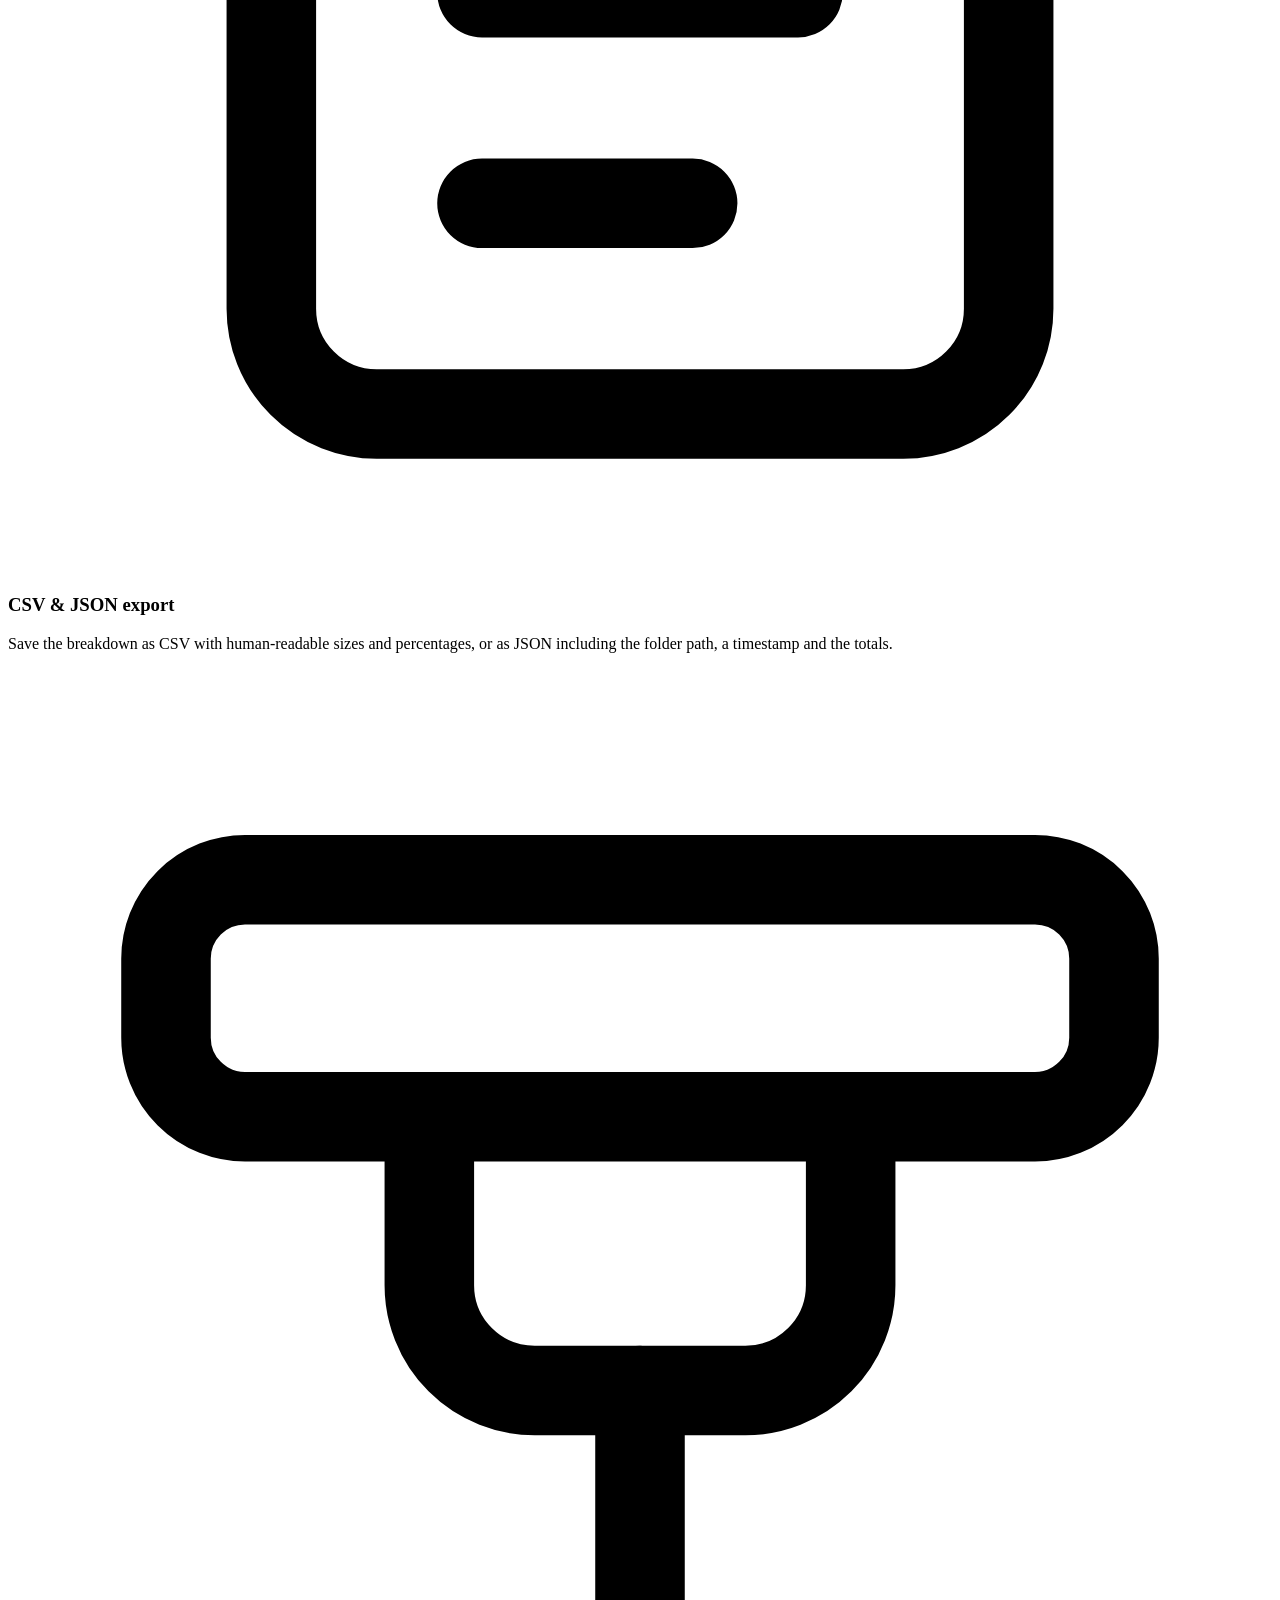
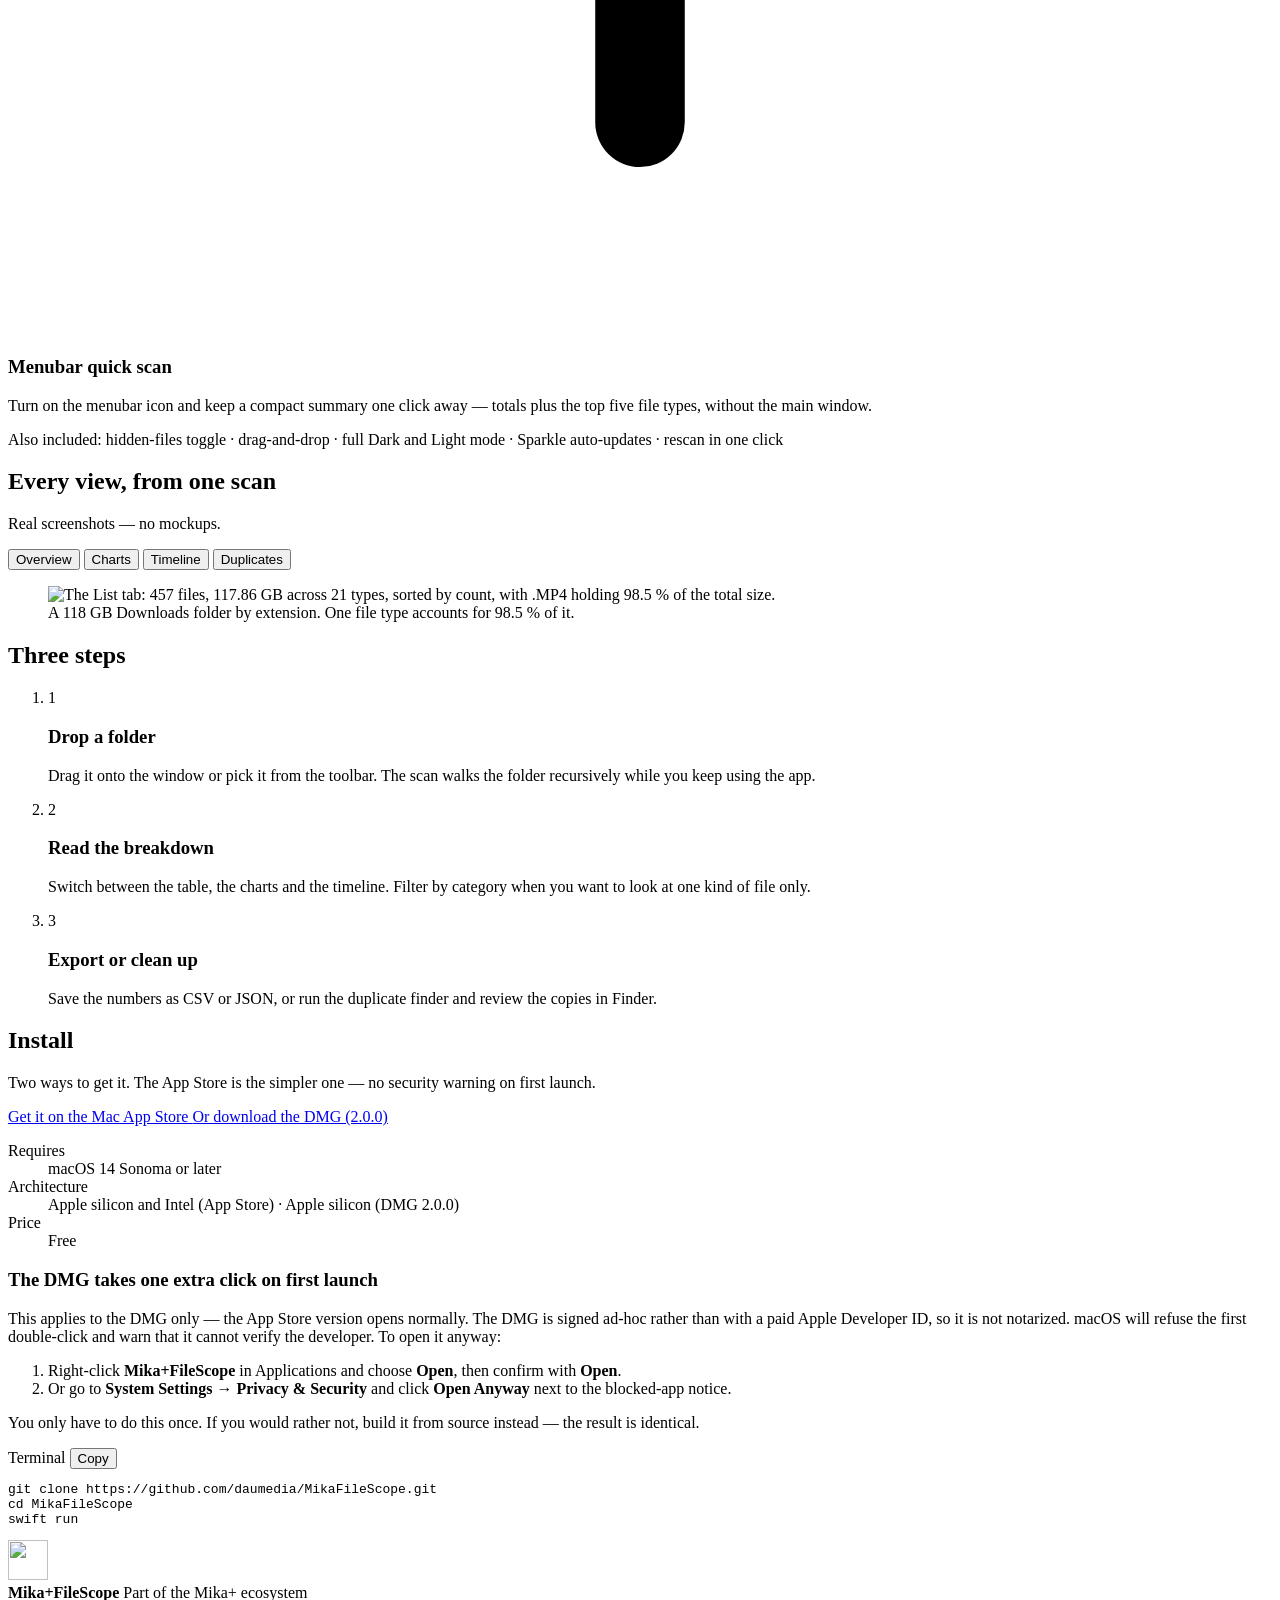
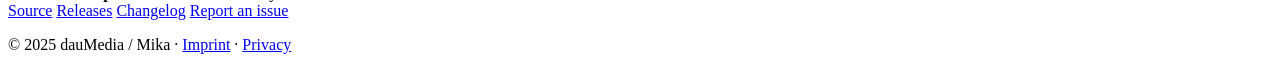
==== commit c9ecbe5a: "Doku auf den Store-Stand bringen: 2.1.0 ist live, 2.1.1 steht aus Die App ist seit dem 2026-09-02 im" ====
--- a/website/index.html
+++ b/website/index.html
@@ -32,9 +32,9 @@
   "name": "Mika+FileScope",
   "applicationCategory": "UtilitiesApplication",
   "operatingSystem": "macOS 14.0 or later",
-  "softwareVersion": "2.0.0",
+  "softwareVersion": "2.1.0",
   "url": "https://filescope.daumedia.lu/",
-  "downloadUrl": "https://github.com/daumedia/MikaFileScope/releases/latest",
+  "downloadUrl": "https://apps.apple.com/app/id6804743268",
   "offers": { "@type": "Offer", "price": "0", "priceCurrency": "USD" },
   "author": { "@type": "Organization", "name": "dauMedia / Mika" }
 }
@@ -56,7 +56,7 @@
       <a href="#install">Install</a>
       <a href="https://github.com/daumedia/MikaFileScope">GitHub</a>
     </nav>
-    <a class="btn btn--small" href="https://github.com/daumedia/MikaFileScope/releases/latest/download/Mika%2BFileScope-v2.0.0.dmg">Download</a>
+    <a class="btn btn--small" href="https://apps.apple.com/app/id6804743268">App Store</a>
   </div>
 </header>
 
@@ -73,13 +73,14 @@
       where the space went as a sortable table, charts, an age timeline and a duplicate finder.
     </p>
     <div class="hero__actions">
-      <a class="btn btn--primary" href="https://github.com/daumedia/MikaFileScope/releases/latest/download/Mika%2BFileScope-v2.0.0.dmg">
-        <svg viewBox="0 0 16 16" width="16" height="16" aria-hidden="true" fill="currentColor"><path d="M8 1a.75.75 0 0 1 .75.75v7.19l2.72-2.72a.75.75 0 1 1 1.06 1.06l-4 4a.75.75 0 0 1-1.06 0l-4-4a.75.75 0 0 1 1.06-1.06l2.72 2.72V1.75A.75.75 0 0 1 8 1ZM2.75 12.5a.75.75 0 0 1 .75.75v.25h9v-.25a.75.75 0 0 1 1.5 0v.5a1.25 1.25 0 0 1-1.25 1.25h-9.5A1.25 1.25 0 0 1 2 13.75v-.5a.75.75 0 0 1 .75-.75Z"/></svg>
-        Download for macOS
+      <a class="btn btn--primary" href="https://apps.apple.com/app/id6804743268">
+        <svg viewBox="0 0 16 16" width="16" height="16" aria-hidden="true" fill="currentColor"><path d="M11.18 8.42c.02-1.5 1.23-2.22 1.28-2.26-.7-1.02-1.79-1.16-2.17-1.18-.92-.09-1.8.54-2.27.54-.47 0-1.19-.53-1.96-.51-1 .01-1.93.58-2.45 1.48-1.05 1.81-.27 4.5.75 5.97.5.72 1.09 1.53 1.87 1.5.75-.03 1.03-.49 1.94-.49.9 0 1.16.49 1.95.47.81-.01 1.32-.73 1.81-1.46.57-.83.81-1.64.82-1.68-.02-.01-1.57-.6-1.59-2.38ZM9.71 3.9c.41-.5.69-1.2.61-1.9-.59.03-1.31.4-1.74.89-.38.44-.72 1.15-.63 1.83.66.05 1.34-.33 1.76-.82Z"/></svg>
+        Download on the Mac App Store
       </a>
+      <a class="btn btn--ghost" href="https://github.com/daumedia/MikaFileScope/releases/latest/download/Mika%2BFileScope-v2.0.0.dmg">Download DMG</a>
       <a class="btn btn--ghost" href="https://github.com/daumedia/MikaFileScope">View source on GitHub</a>
     </div>
-    <p class="hero__meta">Version 2.0.0 · macOS 14 Sonoma or later · Apple silicon and Intel · 2.2&nbsp;MB</p>
+    <p class="hero__meta">Free · macOS 14 Sonoma or later · Apple silicon and Intel · 0.6&nbsp;MB on the App Store</p>
 
     <figure class="shot shot--hero">
       <img src="/assets/shots/list.webp" width="2560" height="1640"
@@ -255,24 +256,28 @@
   <div class="wrap install">
     <div>
       <h2 class="section__title">Install</h2>
-      <p class="section__lead">Download the DMG and drag Mika+FileScope into your Applications folder.</p>
-
-      <a class="btn btn--primary btn--wide" href="https://github.com/daumedia/MikaFileScope/releases/latest/download/Mika%2BFileScope-v2.0.0.dmg">
-        Download Mika+FileScope 2.0.0
+      <p class="section__lead">Two ways to get it. The App Store is the simpler one — no security warning on first launch.</p>
+
+      <a class="btn btn--primary btn--wide" href="https://apps.apple.com/app/id6804743268">
+        Get it on the Mac App Store
+      </a>
+
+      <a class="btn btn--ghost btn--wide" href="https://github.com/daumedia/MikaFileScope/releases/latest/download/Mika%2BFileScope-v2.0.0.dmg">
+        Or download the DMG (2.0.0)
       </a>
 
       <dl class="specs">
         <div><dt>Requires</dt><dd>macOS 14 Sonoma or later</dd></div>
-        <div><dt>Architecture</dt><dd>Apple silicon</dd></div>
-        <div><dt>Size</dt><dd>2.1 MB</dd></div>
+        <div><dt>Architecture</dt><dd>Apple silicon and Intel (App&nbsp;Store) · Apple silicon (DMG 2.0.0)</dd></div>
         <div><dt>Price</dt><dd>Free</dd></div>
       </dl>
     </div>
 
     <div class="note">
-      <h3 class="note__title">First launch takes one extra click</h3>
+      <h3 class="note__title">The DMG takes one extra click on first launch</h3>
       <p>
-        The app is signed ad-hoc rather than with a paid Apple Developer ID, so it is not notarized.
+        This applies to the DMG only — the App Store version opens normally.
+        The DMG is signed ad-hoc rather than with a paid Apple Developer ID, so it is not notarized.
         macOS will refuse the first double-click and warn that it cannot verify the developer. To open it anyway:
       </p>
       <ol>
